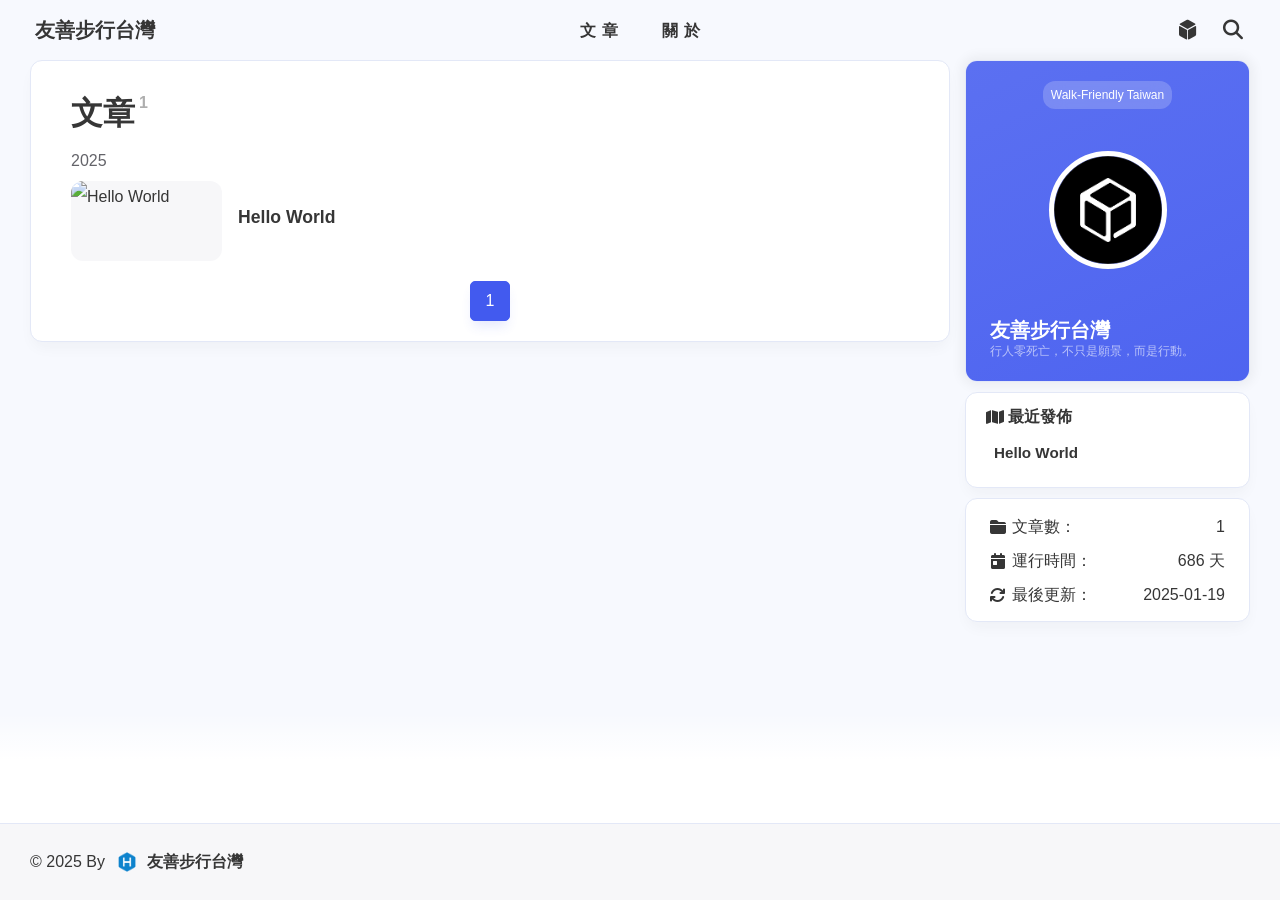
==== archives/index.html @ 9f1cc4ca "Site updated: 2025-01-19 15:55:36" ====
<!DOCTYPE html><html lang="zh-TW" data-theme="light"><head><meta charset="utf-8"><meta http-equiv="X-UA-Compatible" content="IE=edge"><meta name="viewport" content="width=device-width, initial-scale=1"><title>文章 | Walk-Friendly Taiwan</title><noscript>開啟JavaScript才能訪問本站哦~</noscript><link rel="icon" href="/img/pwa/favicon.png"><!-- index.css--><link rel="stylesheet" href="/css/index.css?v=3.0.3"><!-- inject head--><link rel="canonical" href="http://example.com/archives/index.html"><link rel="stylesheet" href="https://fastly.jsdelivr.net/npm/@fortawesome/fontawesome-free@6.7.2/css/all.min.css"><!-- aplayer--><!-- swiper--><link rel="stylesheet" href="https://fastly.jsdelivr.net/npm/swiper@11.0.5/swiper-bundle.min.css"><!-- fancybox ui--><link rel="stylesheet" href="https://fastly.jsdelivr.net/npm/@fancyapps/ui@5.0.36/dist/fancybox/fancybox.min.css"><!-- katex--><!-- Open Graph--><meta property="og:type" content="website">
<meta property="og:title" content="Walk-Friendly Taiwan">
<meta property="og:url" content="http://example.com/archives/index.html">
<meta property="og:site_name" content="Walk-Friendly Taiwan">
<meta property="og:locale" content="zh_TW">
<meta property="og:image" content="http://example.com/img/pwa/favicon.png">
<meta property="article:author" content="友善步行台灣">
<meta name="twitter:card" content="summary">
<meta name="twitter:image" content="http://example.com/img/pwa/favicon.png"><!-- pwa--><meta name="apple-mobile-web-app-capable" content="Walk-Friendly Taiwan"><meta name="theme-color" content="var(--efu-main)"><meta name="apple-mobile-web-app-status-bar-style" content="var(--efu-main)"><link rel="bookmark" href="/img/pwa/favicon.png"><link rel="apple-touch-icon" href="/img/pwa/favicon.png" sizes="180x180"><script>console.log(' %c Solitude %c ' + '3.0.3' + ' %c https://github.com/everfu/hexo-theme-solitude',
    'background:#35495e ; padding: 1px; border-radius: 3px 0 0 3px;  color: #fff',
    'background:#ff9a9a ; padding: 1px; border-radius: 0 3px 3px 0;  color: #fff',
    'background:unset ; padding: 1px; border-radius: 0 3px 3px 0;  color: #fff')
</script><script>(()=>{
        const saveToLocal = {
            set: function setWithExpiry(key, value, ttl) {
                if (ttl === 0)
                    return
                const now = new Date()
                const expiryDay = ttl * 86400000
                const item = {
                    value: value,
                    expiry: now.getTime() + expiryDay
                }
                localStorage.setItem(key, JSON.stringify(item))
            },
            get: function getWithExpiry(key) {
                const itemStr = localStorage.getItem(key)

                if (!itemStr) {
                    return undefined
                }
                const item = JSON.parse(itemStr)
                const now = new Date()

                if (now.getTime() > item.expiry) {
                    localStorage.removeItem(key)
                    return undefined
                }
                return item.value
            }
        };
        window.utils = {
            saveToLocal: saveToLocal,
            getCSS: (url, id = false) => new Promise((resolve, reject) => {
              const link = document.createElement('link')
              link.rel = 'stylesheet'
              link.href = url
              if (id) link.id = id
              link.onerror = reject
              link.onload = link.onreadystatechange = function() {
                const loadState = this.readyState
                if (loadState && loadState !== 'loaded' && loadState !== 'complete') return
                link.onload = link.onreadystatechange = null
                resolve()
              }
              document.head.appendChild(link)
            }),
            getScript: (url, attr = {}) => new Promise((resolve, reject) => {
              const script = document.createElement('script')
              script.src = url
              script.async = true
              script.onerror = reject
              script.onload = script.onreadystatechange = function() {
                const loadState = this.readyState
                if (loadState && loadState !== 'loaded' && loadState !== 'complete') return
                script.onload = script.onreadystatechange = null
                resolve()
              }

              Object.keys(attr).forEach(key => {
                script.setAttribute(key, attr[key])
              })

              document.head.appendChild(script)
            }),
            addGlobalFn: (key, fn, name = false, parent = window) => {
                const globalFn = parent.globalFn || {}
                const keyObj = globalFn[key] || {}

                if (name && keyObj[name]) return

                name = name || Object.keys(keyObj).length
                keyObj[name] = fn
                globalFn[key] = keyObj
                parent.globalFn = globalFn
            },
            addEventListenerPjax: (ele, event, fn, option = false) => {
              ele.addEventListener(event, fn, option)
              utils.addGlobalFn('pjax', () => {
                  ele.removeEventListener(event, fn, option)
              })
          },
        }
    })()</script><!-- theme--><script>initTheme = () => {
    let isDarkMode = window.matchMedia('(prefers-color-scheme: dark)').matches
    const cachedMode = utils.saveToLocal.get('theme');
    if (cachedMode === undefined) {
        const nowMode =
            isDarkMode ? 'dark' : 'light'
        document.documentElement.setAttribute('data-theme', nowMode);
    } else {
        document.documentElement.setAttribute('data-theme', cachedMode);
    }
    typeof rm === 'object' && rm.mode(cachedMode === 'dark' && isDarkMode)
}
initTheme()</script><!-- global head--><script>const GLOBAL_CONFIG = {
    root: '/',
    algolia: undefined,
    localsearch: {"preload":false,"path":"/search.xml"},
    runtime: '2025-01-19 00:00:00',
    lazyload: {
        enable: false,
        error: '/img/error_load.avif'
    },
    copyright: false,
    highlight: {"limit":200,"expand":true,"copy":false,"syntax":"highlight.js"},
    randomlink: false,
    lang: {"theme":{"dark":"已切換至深色模式","light":"已切換至淺色模式"},"copy":{"success":"複製成功","error":"複製失敗"},"backtop":"返回頂部","time":{"day":"天前","hour":"小時前","just":"剛剛","min":"分鐘前","month":"個月前"},"day":" 天","f12":"開發者模式已打開，請遵循GPL協定。","totalk":"無需刪除空行，直接輸入評論即可","search":{"empty":"找不到你查詢的內容：${query}","hit":"找到 ${hits} 條結果，用時 ${time} 毫秒","placeholder":"輸入關鍵詞快速查找","count":"共 <b>${count}<b> 條結果。","loading":"加載中..."}},
    aside: {
        state: {
            morning: "Walk-Friendly Taiwan",
            noon: "Walk-Friendly Taiwan",
            afternoon: "Walk-Friendly Taiwan",
            night: "Walk-Friendly Taiwan",
            goodnight: "Walk-Friendly Taiwan",
        },
        witty_words: ["「每一步，都是為了更安全的明天。」","「行人的權利，不是奢求，而是應有的尊重。」","「道路設計決定生命的價值。」","「優先行人，就是優先未來。」","「為了每個人的腳步，我們可以走得更遠。」","「還路於人，還安全於心。」","「路權平等，才是真正的進步。」","「讓每一步，都充滿希望與安全。」","「好的道路設計，能拯救無數生命。」"],
        witty_comment: {
            prefix: '好久不見，',
            back: '歡迎再次回來，',
        },
    },
    covercolor: {
        enable: true
    },
    comment: false,
    lightbox: 'mediumZoom',
    post_ai: false,
    right_menu: {"mode":{"dark":"深色模式","light":"淺色模式"},"img_error":"此圖片無法複製與下載","translate":true},
    translate: {"translateDelay":0,"defaultEncoding":1},
    lure: {"jump":"跳離網頁","back":"用戶在本站網頁"},
    expire: false,
};</script><!-- page-config head--><script id="config-diff">var PAGE_CONFIG = {
    is_post: false,
    is_page: true,
    is_home: false,
    page: '',
    toc: false,
    comment: false,
    ai_text: false,
    color: false,
}</script><meta name="generator" content="Hexo 7.3.0"></head><body id="body"><!-- universe--><canvas id="universe"></canvas><!-- background img--><!-- loading--><!-- console--><!-- sidebar--><div id="sidebar" style="zoom: 1;"><div id="menu-mask" style="display: none;"></div><div id="sidebar-menus"><div class="site-data"><div class="data-item is-center"><div class="data-item-link"><a href="/archives/"><div class="headline">文章</div><div class="length-num">1</div></a></div></div><div class="data-item is-center"><div class="data-item-link"><a href="/categories/"><div class="headline">分類</div><div class="length-num">0</div></a></div></div><div class="data-item is-center"><div class="data-item-link"><a href="/tags/"><div class="headline">標籤</div><div class="length-num">0</div></a></div></div></div><span class="sidebar-menu-item-title">功能</span><div class="sidebar-menu-item"><span class="darkmode_switchbutton menu-child" onclick="sco.switchDarkMode()"><i class="solitude fa-solid fa-circle-half-stroke"></i><span>顯示模式</span></span></div><div class="menus_items"><div class="menus_item"><a class="site-page" href="javascript:void(0);"><span>文章</span></a><ul class="menus_item_child"><li><a class="site-page child" href="/archives/"><i class="solitude  fas fa-folder-closed"></i><span>全部文章</span></a></li><li><a class="site-page child" href="/categories/"><i class="solitude  fas fa-clone"></i><span>全部分類</span></a></li><li><a class="site-page child" href="/tags/"><i class="solitude  fas fa-tags"></i><span>全部TAG</span></a></li></ul></div><div class="menus_item"><a class="site-page" href="javascript:void(0);"><span>關於</span></a><ul class="menus_item_child"><li><a class="site-page child" href="/moment/"><i class="solitude  fas fa-wifi"></i><span>即刻文章</span></a></li><li><a class="site-page child" href="/about/"><i class="solitude  fas fa-wifi"></i><span>關於我們</span></a></li></ul></div></div><span class="sidebar-menu-item-title">標籤</span><div class="card-widget card-tags card-archives card-webinfo card-allinfo"><div class="card-tag-cloud"></div></div></div></div><!-- keyboard--><!-- righhtside--><div class="needEndHide" id="rightside"><div class="rs_hide"><button class="mode" type="button" title="顯示模式切換" onclick="sco.switchDarkMode()"><i class="fas fa-circle-half-stroke"></i></button></div><div class="rs_show"><button class="config" type="button" title="擴展" onclick="document.querySelector(&quot;.rs_hide&quot;).classList.toggle(&quot;show&quot;)"><i class="fas fa-gear fa-spin"></i></button><button class="top" type="button" title="回" onclick="sco.toTop()"><i class="fas fa-arrow-up"></i><span id="percent">0</span></button></div></div><div class="page" id="body-wrap"><header class="not-top-img" id="page-header"><nav class="show" id="nav"><div id="nav-group"><div id="blog_name"><a id="site-name" href="/" title="返回博客主頁"><span class="title">友善步行台灣</span><i class="solitude fa-solid fa-home"></i></a></div><div id="page-name-mask"><div id="page-name"><a id="page-name-text" onclick="sco.toTop()">文章</a></div></div><div id="menus"><div class="menus_items"><div class="menus_item"><a class="site-page" href="javascript:void(0);"><span>文章</span></a><ul class="menus_item_child"><li><a class="site-page child" href="/archives/"><i class="solitude  fas fa-folder-closed"></i><span>全部文章</span></a></li><li><a class="site-page child" href="/categories/"><i class="solitude  fas fa-clone"></i><span>全部分類</span></a></li><li><a class="site-page child" href="/tags/"><i class="solitude  fas fa-tags"></i><span>全部TAG</span></a></li></ul></div><div class="menus_item"><a class="site-page" href="javascript:void(0);"><span>關於</span></a><ul class="menus_item_child"><li><a class="site-page child" href="/moment/"><i class="solitude  fas fa-wifi"></i><span>即刻文章</span></a></li><li><a class="site-page child" href="/about/"><i class="solitude  fas fa-wifi"></i><span>關於我們</span></a></li></ul></div></div></div><div id="nav-left"></div><div id="nav-right"><div class="nav-button" id="randomPost_button"><a class="site-page" onclick="toRandomPost()" title="隨機一篇文章" href="javascript:void(0);"><i class="solitude fa-solid fa-dice-d6"></i></a></div><div class="nav-button" id="search-button"><a class="site-page social-icon search" href="javascript:void(0);" title="搜尋"><i class="solitude fa-solid fa-magnifying-glass"></i></a></div><div id="toggle-menu"><a class="site-page"><i class="solitude fa-solid fa-bars"></i></a></div></div></div></nav></header><main class="layout" id="content-inner"><div id="archive"><div class="article-sort-title">文章<sup>1</sup></div><div class="article-sort"><div class="article-sort-item year">2025</div><div class="article-sort-item"><a class="article-sort-item-img" href="/2025/01/17/hello-world/" title="Hello World"><img src="/" alt="Hello World"></a><div class="article-sort-item-info"><a class="article-sort-item-title" href="/2025/01/17/hello-world/" title="Hello World" onclick="window.event.cancelBubble=true;">Hello World</a><div class="article-sort-item-tags"></div></div></div></div><nav id="pagination"><div class="pagination"><span class="page-number current">1</span><div class="toPageGroup"><input id="toPageText" oninput="value=value.replace(/[^0-9]/g,'')" maxlength="3" title="跳轉到指定頁面" onkeyup="if (this.value === '0') this.value = ''"><a id="toPageButton" onclick="sco.toPage()"><i class="solitude fa-solid fa-angles-right"></i></a></div></div></nav></div><div class="aside-content" id="aside-content"><div class="card-widget card-info"><div class="card-content"><div class="card-info-avatar is-center"><div class="author-info__top-group"><div class="author-info__sayhi" id="author-info__sayhi" onclick="sco.changeWittyWord()"></div></div></div><div class="avatar-img-group"><img class="avatar-img" alt="頭像" src="/img/logo.png"></div><div class="author-info__description_group"><div class="author-info__description">友善步行台灣 (Walk-Friendly Taiwan)，一個致力於推動台灣道路改革與優化的團體。</div></div><div class="author-info__bottom-group"><span class="author-info__bottom-group-left"><div class="author-info__name">友善步行台灣</div><div class="author-info__desc">行人零死亡，不只是願景，而是行動。</div></span><div class="card-info-social-icons is-center"></div></div></div></div><div class="sticky_layout"><div class="card-widget card-recent-post"><div class="item-headline"><i class="solitude fa-solid fa-map"></i><span>最近發佈</span></div><div class="aside-list"><a class="aside-list-item" href="/2025/01/17/hello-world/" title="Hello World"><div class="content"><span class="title" href="/2025/01/17/hello-world/" title="Hello World">Hello World</span></div></a></div></div><div class="card-widget card-tags card-archives card-webinfo card-allinfo"><div class="webinfo"><div class="webinfo-item"><div class="webinfo-item-title"><i class="item-icon fa-solid fa-folder-closed"></i><div class="item-name">文章數：</div></div><div class="item-count">1</div></div><div class="webinfo-item"><div class="webinfo-item-title"><i class="item-icon solitude fa-solid fa-calendar-day"></i><div class="item-name">運行時間：</div></div><div class="item-count" id="runtimeshow"></div></div><div class="webinfo-item"><div class="webinfo-item-title"><i class="item-icon solitude fa-solid fa-arrows-rotate"></i><div class="item-name">最後更新：</div></div><time class="item-count" datetime="2025-01-19T07:54:08.314Z"></time></div></div></div></div></div></main><footer id="footer"><div id="footer_deal"><div class="nolazyload footer_mini_logo" id="footer_mini_logo" title="返回頂部" onclick="sco.toTop()"><img src alt="返回頂部"></div></div><div id="footer-bar"><div class="footer-bar-links"><div class="footer-bar-left"><div class="copyright">© 2025 By&nbsp;<a class="footer-bar-link" href="/"><img class="author-avatar" src="/img/pwa/favicon.png">友善步行台灣</a></div></div></div></div></footer></div><!-- right_menu--><div id="rightMenu"><div class="rightMenu-group rightMenu-small"><div class="rightMenu-item" id="menu-backward"><i class="solitude fa-solid fa-arrow-left"></i></div><div class="rightMenu-item" id="menu-forward"><i class="solitude fa-solid fa-arrow-right"></i></div><div class="rightMenu-item" id="menu-refresh"><i class="solitude fa-solid fa-arrows-rotate"></i></div><div class="rightMenu-item" id="menu-top"><i class="solitude fa-solid fa-arrow-up"></i></div></div><div class="rightMenu-group rightMenu-line rightMenuPlugin"><div class="rightMenu-item" id="menu-copytext"><i class="solitude fa-solid fa-clone"></i><span>複製選中文本</span></div><div class="rightMenu-item" id="menu-pastetext"><i class="solitude fa-solid fa-clipboard"></i><span>貼上文本</span></div><div class="rightMenu-item" id="menu-newwindow"><i class="solitude fa-regular fa-window-maximize"></i><span>新窗口打開</span></div><div class="rightMenu-item" id="menu-copylink"><i class="solitude fa-solid fa-link"></i><span>複製鏈結位址</span></div><div class="rightMenu-item" id="menu-copyimg"><i class="solitude fa-solid fa-clone"></i><span>複製此圖片</span></div><div class="rightMenu-item" id="menu-downloadimg"><i class="solitude fa-solid fa-cloud-arrow-down"></i><span>下載此圖片</span></div><div class="rightMenu-item" id="menu-search"><i class="solitude fa-solid fa-magnifying-glass"></i><span>站內搜索</span></div></div><div class="rightMenu-group rightMenu-line rightMenuOther"><div class="rightMenu-item" id="menu-darkmode" onclick="sco.switchDarkMode()"><i class="solitude fa-solid fa-circle-half-stroke"></i><span class="menu-darkmode-text">深色模式</span></div><div class="rightMenu-item" id="menu-translate"><i class="solitude fa-solid fa-language"></i><span>转为简体</span></div></div></div><div id="rightmenu-mask"></div><!-- inject body--><div><script src="/js/utils.js?v=3.0.3"></script><script src="/js/main.js?v=3.0.3"></script><script src="/js/third_party/waterfall.min.js?v=3.0.3"></script><script src="https://fastly.jsdelivr.net/npm/pjax@0.2.8/pjax.min.js"></script><script src="https://fastly.jsdelivr.net/npm/typeit@8.8.7/dist/index.umd.min.js"></script><script src="/js/third_party/universe.min.js?v=3.0.3"></script><script>dark()
</script><script src="/js/tw_cn.js?v=3.0.3"></script><script src="https://fastly.jsdelivr.net/npm/node-snackbar@0.1.16/dist/snackbar.min.js"></script><script src="https://fastly.jsdelivr.net/npm/medium-zoom@1.1.0/dist/medium-zoom.min.js"></script><script src="https://fastly.jsdelivr.net/npm/@fancyapps/ui@5.0.36/dist/fancybox/fancybox.umd.min.js"></script><script src="https://fastly.jsdelivr.net/npm/swiper@11.0.5/swiper-bundle.min.js"></script><script src="https://fastly.jsdelivr.net/npm/colorthief@2.6.0/dist/color-thief.min.js"></script><script src="/js/covercolor/local.js?v=3.0.3"></script><script>window.paceOptions = {
  restartOnPushState: false
}

utils.addGlobalFn('pjaxSend', () => {
  Pace.restart()
}, 'pace_restart')
</script><script src="https://fastly.jsdelivr.net/npm/pace-js@1.2.4/pace.min.js"></script><script src="/js/right_menu.js?v=3.0.3"></script><div class="js-pjax"></div></div><!-- pjax--><script>const pjax = new Pjax({
    elements: 'a:not([target="_blank"])',
    selectors: ["title","#body-wrap","#site-config","meta[name=\"description\"]",".js-pjax","meta[property^=\"og:\"]","#config-diff",".rs_show",".rs_hide"],
    cacheBust: false,
    analytics: false,
    scrollRestoration: false
})

document.querySelectorAll('script[data-pjax]').forEach(item => {
    const newScript = document.createElement('script')
    const content = item.text || item.textContent || item.innerHTML || ""
    Array.from(item.attributes).forEach(attr => newScript.setAttribute(attr.name, attr.value))
    newScript.appendChild(document.createTextNode(content))
    item.parentNode.replaceChild(newScript, item)
})

document.addEventListener('pjax:complete', () => {
    window.refreshFn()

    document.querySelectorAll('script[data-pjax]').forEach(item => {
        const newScript = document.createElement('script')
        const content = item.text || item.textContent || item.innerHTML || ""
        Array.from(item.attributes).forEach(attr => newScript.setAttribute(attr.name, attr.value))
        newScript.appendChild(document.createTextNode(content))
        item.parentNode.replaceChild(newScript, item)
    })

    GLOBAL_CONFIG.islazyload && window.lazyLoadInstance.update()

})

document.addEventListener('pjax:error', (e) => {
    if (e.request.status === 404) {
        pjax.loadUrl('/404.html')
    }
})</script><!-- google adsense--><!-- search--><div id="local-search"><div class="search-dialog"><nav class="search-nav"><span class="search-dialog-title">搜尋</span><button class="search-close-button"><i class="solitude fa-solid fa-xmark"></i></button></nav><div class="search-wrap"><div class="search-box"><input class="search-box-input" id="search-input" type="text" autocomplete="off" spellcheck="false" autocorrect="off" autocapitalize="off" placeholder="輸入關鍵詞快速查找"></div><div id="search-results"><div id="search-hits"></div></div><div id="search-pagination"></div><div id="search-tips"></div></div></div><div id="search-mask"></div></div><script src="/js/search/local.js?v=3.0.3"></script><!-- Tianli-Talk--><!-- music--></body></html>
        <script>
            const posts = ["2025/01/17/hello-world/"];
            function toRandomPost() {
                const randomPost = posts[Math.floor(Math.random() * posts.length)];
                pjax.loadUrl(GLOBAL_CONFIG.root + randomPost);
            }
        </script>
---- css/index.css ----
@charset "UTF-8";
@keyframes snackbar-progress{0%{width:0}to{width:100%}}.snackbar-container{transition:.5s;font-size:14px;position:fixed;align-items:center;line-height:22px;padding:18px 24px;bottom:-100px;top:-100px;opacity:0;z-index:9999;background:var(--efu-lighttext)!important;color:var(--efu-card-bg);border-radius:0;display:flex;justify-content:center;max-width:none;min-width:100%;margin:0;left:0;height:60px;transform:none}.snackbar-container p{color:var(--efu-card-bg)!important;font-weight:700!important;text-align:center;font-size:.8rem!important;display:flex;justify-content:center}.snackbar-container .action{display:inline-block;font-size:inherit;margin:0 0 0 24px;min-width:min-content;cursor:pointer;color:var(--efu-card-bg)!important;background:var(--efu-lighttext)!important;padding:4px 6px;font-weight:700;border-radius:8px;transition:.3s;border:var(--style-border)}.snackbar-container .action:hover{background:var(--efu-card-bg)!important;color:var(--efu-lighttext)!important}.snackbar-container:after{position:absolute;width:0;height:100%;left:0;top:0;background:var(--efu-white);opacity:.1;content:"";animation:snackbar-progress var(--efu-snackbar-time) linear forwards;pointer-events:none}.snackbar-pos.top-center,.snackbar-pos.top-left{bottom:auto;top:0;left:0}.snackbar-pos.top-right{bottom:auto;top:0;right:0}
@media screen and (min-width: 768px) {
@-moz-keyframes showCover {
    from {
      opacity: 0;
      transform: rotate(10deg) translateY(-8%) scale(1.8);
    }
    to {
      opacity: 0.5;
      transform: rotate(10deg) translateY(-10%) scale(2);
    }
}
@-webkit-keyframes showCover {
    from {
      opacity: 0;
      transform: rotate(10deg) translateY(-8%) scale(1.8);
    }
    to {
      opacity: 0.5;
      transform: rotate(10deg) translateY(-10%) scale(2);
    }
}
@-o-keyframes showCover {
    from {
      opacity: 0;
      transform: rotate(10deg) translateY(-8%) scale(1.8);
    }
    to {
      opacity: 0.5;
      transform: rotate(10deg) translateY(-10%) scale(2);
    }
}
@keyframes showCover {
    from {
      opacity: 0;
      transform: rotate(10deg) translateY(-8%) scale(1.8);
    }
    to {
      opacity: 0.5;
      transform: rotate(10deg) translateY(-10%) scale(2);
    }
}
}
@-moz-keyframes barrageIn {
  0% {
    transform: translateY(20px);
    opacity: 0;
  }
  100% {
    transform: translateY(0);
    opacity: 1;
  }
}
@-webkit-keyframes barrageIn {
  0% {
    transform: translateY(20px);
    opacity: 0;
  }
  100% {
    transform: translateY(0);
    opacity: 1;
  }
}
@-o-keyframes barrageIn {
  0% {
    transform: translateY(20px);
    opacity: 0;
  }
  100% {
    transform: translateY(0);
    opacity: 1;
  }
}
@keyframes barrageIn {
  0% {
    transform: translateY(20px);
    opacity: 0;
  }
  100% {
    transform: translateY(0);
    opacity: 1;
  }
}
@-moz-keyframes barrageOut {
  0% {
    transform: translateY(0);
    opacity: 1;
  }
  100% {
    transform: translateY(20px);
    opacity: 0;
  }
}
@-webkit-keyframes barrageOut {
  0% {
    transform: translateY(0);
    opacity: 1;
  }
  100% {
    transform: translateY(20px);
    opacity: 0;
  }
}
@-o-keyframes barrageOut {
  0% {
    transform: translateY(0);
    opacity: 1;
  }
  100% {
    transform: translateY(20px);
    opacity: 0;
  }
}
@keyframes barrageOut {
  0% {
    transform: translateY(0);
    opacity: 1;
  }
  100% {
    transform: translateY(20px);
    opacity: 0;
  }
}
@-moz-keyframes scroll-down-effect {
  0% {
    top: 0;
    opacity: 0.4;
  }
  50% {
    top: -16px;
    opacity: 1;
  }
  100% {
    top: 0;
    opacity: 0.4;
  }
}
@-webkit-keyframes scroll-down-effect {
  0% {
    top: 0;
    opacity: 0.4;
  }
  50% {
    top: -16px;
    opacity: 1;
  }
  100% {
    top: 0;
    opacity: 0.4;
  }
}
@-o-keyframes scroll-down-effect {
  0% {
    top: 0;
    opacity: 0.4;
  }
  50% {
    top: -16px;
    opacity: 1;
  }
  100% {
    top: 0;
    opacity: 0.4;
  }
}
@keyframes scroll-down-effect {
  0% {
    top: 0;
    opacity: 0.4;
  }
  50% {
    top: -16px;
    opacity: 1;
  }
  100% {
    top: 0;
    opacity: 0.4;
  }
}
@-moz-keyframes header-effect {
  0% {
    opacity: 0;
    transform: translateY(-50px);
  }
  100% {
    opacity: 1;
    transform: translateY(0);
  }
}
@-webkit-keyframes header-effect {
  0% {
    opacity: 0;
    transform: translateY(-50px);
  }
  100% {
    opacity: 1;
    transform: translateY(0);
  }
}
@-o-keyframes header-effect {
  0% {
    opacity: 0;
    transform: translateY(-50px);
  }
  100% {
    opacity: 1;
    transform: translateY(0);
  }
}
@keyframes header-effect {
  0% {
    opacity: 0;
    transform: translateY(-50px);
  }
  100% {
    opacity: 1;
    transform: translateY(0);
  }
}
@-moz-keyframes headerNoOpacity {
  0% {
    transform: translateY(-50px);
  }
  100% {
    transform: translateY(0);
  }
}
@-webkit-keyframes headerNoOpacity {
  0% {
    transform: translateY(-50px);
  }
  100% {
    transform: translateY(0);
  }
}
@-o-keyframes headerNoOpacity {
  0% {
    transform: translateY(-50px);
  }
  100% {
    transform: translateY(0);
  }
}
@keyframes headerNoOpacity {
  0% {
    transform: translateY(-50px);
  }
  100% {
    transform: translateY(0);
  }
}
@-moz-keyframes bottom-top {
  0% {
    opacity: 0;
    margin-top: 50px;
  }
  100% {
    opacity: 1;
    margin-top: 0;
  }
}
@-webkit-keyframes bottom-top {
  0% {
    opacity: 0;
    margin-top: 50px;
  }
  100% {
    opacity: 1;
    margin-top: 0;
  }
}
@-o-keyframes bottom-top {
  0% {
    opacity: 0;
    margin-top: 50px;
  }
  100% {
    opacity: 1;
    margin-top: 0;
  }
}
@keyframes bottom-top {
  0% {
    opacity: 0;
    margin-top: 50px;
  }
  100% {
    opacity: 1;
    margin-top: 0;
  }
}
@-moz-keyframes titlescale {
  0% {
    opacity: 0;
    transform: scale(0.7);
  }
  100% {
    opacity: 1;
    transform: scale(1);
  }
}
@-webkit-keyframes titlescale {
  0% {
    opacity: 0;
    transform: scale(0.7);
  }
  100% {
    opacity: 1;
    transform: scale(1);
  }
}
@-o-keyframes titlescale {
  0% {
    opacity: 0;
    transform: scale(0.7);
  }
  100% {
    opacity: 1;
    transform: scale(1);
  }
}
@keyframes titlescale {
  0% {
    opacity: 0;
    transform: scale(0.7);
  }
  100% {
    opacity: 1;
    transform: scale(1);
  }
}
@-moz-keyframes search_close {
  0% {
    transform: translateY(0);
    opacity: 1;
  }
  100% {
    transform: translateY(20px);
    opacity: 0;
  }
}
@-webkit-keyframes search_close {
  0% {
    transform: translateY(0);
    opacity: 1;
  }
  100% {
    transform: translateY(20px);
    opacity: 0;
  }
}
@-o-keyframes search_close {
  0% {
    transform: translateY(0);
    opacity: 1;
  }
  100% {
    transform: translateY(20px);
    opacity: 0;
  }
}
@keyframes search_close {
  0% {
    transform: translateY(0);
    opacity: 1;
  }
  100% {
    transform: translateY(20px);
    opacity: 0;
  }
}
@-moz-keyframes to_show {
  0% {
    opacity: 0;
  }
  100% {
    opacity: 1;
  }
}
@-webkit-keyframes to_show {
  0% {
    opacity: 0;
  }
  100% {
    opacity: 1;
  }
}
@-o-keyframes to_show {
  0% {
    opacity: 0;
  }
  100% {
    opacity: 1;
  }
}
@keyframes to_show {
  0% {
    opacity: 0;
  }
  100% {
    opacity: 1;
  }
}
@-moz-keyframes to_hide {
  0% {
    opacity: 1;
  }
  100% {
    opacity: 0;
  }
}
@-webkit-keyframes to_hide {
  0% {
    opacity: 1;
  }
  100% {
    opacity: 0;
  }
}
@-o-keyframes to_hide {
  0% {
    opacity: 1;
  }
  100% {
    opacity: 0;
  }
}
@keyframes to_hide {
  0% {
    opacity: 1;
  }
  100% {
    opacity: 0;
  }
}
@-moz-keyframes ribbon_to_show {
  0% {
    opacity: 0;
  }
  100% {
    opacity: 0.6;
  }
}
@-webkit-keyframes ribbon_to_show {
  0% {
    opacity: 0;
  }
  100% {
    opacity: 0.6;
  }
}
@-o-keyframes ribbon_to_show {
  0% {
    opacity: 0;
  }
  100% {
    opacity: 0.6;
  }
}
@keyframes ribbon_to_show {
  0% {
    opacity: 0;
  }
  100% {
    opacity: 0.6;
  }
}
@-moz-keyframes avatar_turn_around {
  0% {
    transform: rotate(0);
  }
  100% {
    transform: rotate(360deg);
  }
}
@-webkit-keyframes avatar_turn_around {
  0% {
    transform: rotate(0);
  }
  100% {
    transform: rotate(360deg);
  }
}
@-o-keyframes avatar_turn_around {
  0% {
    transform: rotate(0);
  }
  100% {
    transform: rotate(360deg);
  }
}
@keyframes avatar_turn_around {
  0% {
    transform: rotate(0);
  }
  100% {
    transform: rotate(360deg);
  }
}
@-moz-keyframes sub_menus {
  0% {
    opacity: 0;
    transform: translateY(10px);
  }
  100% {
    opacity: 1;
    transform: translateY(0);
  }
}
@-webkit-keyframes sub_menus {
  0% {
    opacity: 0;
    transform: translateY(10px);
  }
  100% {
    opacity: 1;
    transform: translateY(0);
  }
}
@-o-keyframes sub_menus {
  0% {
    opacity: 0;
    transform: translateY(10px);
  }
  100% {
    opacity: 1;
    transform: translateY(0);
  }
}
@keyframes sub_menus {
  0% {
    opacity: 0;
    transform: translateY(10px);
  }
  100% {
    opacity: 1;
    transform: translateY(0);
  }
}
@-moz-keyframes donate_effcet {
  0% {
    opacity: 0;
    transform: translateY(-20px);
  }
  100% {
    opacity: 1;
    transform: translateY(0);
  }
}
@-webkit-keyframes donate_effcet {
  0% {
    opacity: 0;
    transform: translateY(-20px);
  }
  100% {
    opacity: 1;
    transform: translateY(0);
  }
}
@-o-keyframes donate_effcet {
  0% {
    opacity: 0;
    transform: translateY(-20px);
  }
  100% {
    opacity: 1;
    transform: translateY(0);
  }
}
@keyframes donate_effcet {
  0% {
    opacity: 0;
    transform: translateY(-20px);
  }
  100% {
    opacity: 1;
    transform: translateY(0);
  }
}
@-moz-keyframes announ_animation {
  0%, 100% {
    transform: scale(1);
  }
  50% {
    transform: scale(1.2);
    filter: blur(20px);
  }
}
@-webkit-keyframes announ_animation {
  0%, 100% {
    transform: scale(1);
  }
  50% {
    transform: scale(1.2);
    filter: blur(20px);
  }
}
@-o-keyframes announ_animation {
  0%, 100% {
    transform: scale(1);
  }
  50% {
    transform: scale(1.2);
    filter: blur(20px);
  }
}
@keyframes announ_animation {
  0%, 100% {
    transform: scale(1);
  }
  50% {
    transform: scale(1.2);
    filter: blur(20px);
  }
}
@-moz-keyframes sidebarItem {
  0% {
    transform: translateX(200px);
  }
  100% {
    transform: translateX(0);
  }
}
@-webkit-keyframes sidebarItem {
  0% {
    transform: translateX(200px);
  }
  100% {
    transform: translateX(0);
  }
}
@-o-keyframes sidebarItem {
  0% {
    transform: translateX(200px);
  }
  100% {
    transform: translateX(0);
  }
}
@keyframes sidebarItem {
  0% {
    transform: translateX(200px);
  }
  100% {
    transform: translateX(0);
  }
}
@-moz-keyframes st-spin {
  0% {
    transform: rotate(0);
  }
  100% {
    transform: rotate(360deg);
  }
}
@-webkit-keyframes st-spin {
  0% {
    transform: rotate(0);
  }
  100% {
    transform: rotate(360deg);
  }
}
@-o-keyframes st-spin {
  0% {
    transform: rotate(0);
  }
  100% {
    transform: rotate(360deg);
  }
}
@keyframes st-spin {
  0% {
    transform: rotate(0);
  }
  100% {
    transform: rotate(360deg);
  }
}
@-moz-keyframes code-expand-key {
  0% {
    opacity: 0.6;
  }
  50% {
    opacity: 0.1;
  }
  100% {
    opacity: 0.6;
  }
}
@-webkit-keyframes code-expand-key {
  0% {
    opacity: 0.6;
  }
  50% {
    opacity: 0.1;
  }
  100% {
    opacity: 0.6;
  }
}
@-o-keyframes code-expand-key {
  0% {
    opacity: 0.6;
  }
  50% {
    opacity: 0.1;
  }
  100% {
    opacity: 0.6;
  }
}
@keyframes code-expand-key {
  0% {
    opacity: 0.6;
  }
  50% {
    opacity: 0.1;
  }
  100% {
    opacity: 0.6;
  }
}
@-moz-keyframes slide-in {
  from {
    transform: translateY(20px);
    opacity: 0;
  }
  to {
    transform: translateY(0);
    opacity: 1;
  }
}
@-webkit-keyframes slide-in {
  from {
    transform: translateY(20px);
    opacity: 0;
  }
  to {
    transform: translateY(0);
    opacity: 1;
  }
}
@-o-keyframes slide-in {
  from {
    transform: translateY(20px);
    opacity: 0;
  }
  to {
    transform: translateY(0);
    opacity: 1;
  }
}
@keyframes slide-in {
  from {
    transform: translateY(20px);
    opacity: 0;
  }
  to {
    transform: translateY(0);
    opacity: 1;
  }
}
@-moz-keyframes slide-in-op {
  from {
    opacity: 0;
  }
  to {
    opacity: 1;
  }
}
@-webkit-keyframes slide-in-op {
  from {
    opacity: 0;
  }
  to {
    opacity: 1;
  }
}
@-o-keyframes slide-in-op {
  from {
    opacity: 0;
  }
  to {
    opacity: 1;
  }
}
@keyframes slide-in-op {
  from {
    opacity: 0;
  }
  to {
    opacity: 1;
  }
}
@-moz-keyframes more-btn-move {
  0%, 100% {
    transform: translateX(0);
  }
  50% {
    transform: translateX(3px);
  }
}
@-webkit-keyframes more-btn-move {
  0%, 100% {
    transform: translateX(0);
  }
  50% {
    transform: translateX(3px);
  }
}
@-o-keyframes more-btn-move {
  0%, 100% {
    transform: translateX(0);
  }
  50% {
    transform: translateX(3px);
  }
}
@keyframes more-btn-move {
  0%, 100% {
    transform: translateX(0);
  }
  50% {
    transform: translateX(3px);
  }
}
@-moz-keyframes toc-open {
  0% {
    transform: scale(0.7);
  }
  100% {
    transform: scale(1);
  }
}
@-webkit-keyframes toc-open {
  0% {
    transform: scale(0.7);
  }
  100% {
    transform: scale(1);
  }
}
@-o-keyframes toc-open {
  0% {
    transform: scale(0.7);
  }
  100% {
    transform: scale(1);
  }
}
@keyframes toc-open {
  0% {
    transform: scale(0.7);
  }
  100% {
    transform: scale(1);
  }
}
@-moz-keyframes toc-close {
  0% {
    transform: scale(1);
  }
  100% {
    transform: scale(0.7);
  }
}
@-webkit-keyframes toc-close {
  0% {
    transform: scale(1);
  }
  100% {
    transform: scale(0.7);
  }
}
@-o-keyframes toc-close {
  0% {
    transform: scale(1);
  }
  100% {
    transform: scale(0.7);
  }
}
@keyframes toc-close {
  0% {
    transform: scale(1);
  }
  100% {
    transform: scale(0.7);
  }
}
@-moz-keyframes configure-clockwise {
  0% {
    transform: rotate(0);
  }
  25% {
    transform: rotate(90deg);
  }
  50% {
    transform: rotate(180deg);
  }
  75% {
    transform: rotate(270deg);
  }
  100% {
    transform: rotate(360deg);
  }
}
@-webkit-keyframes configure-clockwise {
  0% {
    transform: rotate(0);
  }
  25% {
    transform: rotate(90deg);
  }
  50% {
    transform: rotate(180deg);
  }
  75% {
    transform: rotate(270deg);
  }
  100% {
    transform: rotate(360deg);
  }
}
@-o-keyframes configure-clockwise {
  0% {
    transform: rotate(0);
  }
  25% {
    transform: rotate(90deg);
  }
  50% {
    transform: rotate(180deg);
  }
  75% {
    transform: rotate(270deg);
  }
  100% {
    transform: rotate(360deg);
  }
}
@keyframes configure-clockwise {
  0% {
    transform: rotate(0);
  }
  25% {
    transform: rotate(90deg);
  }
  50% {
    transform: rotate(180deg);
  }
  75% {
    transform: rotate(270deg);
  }
  100% {
    transform: rotate(360deg);
  }
}
@-moz-keyframes configure-xclockwise {
  0% {
    transform: rotate(45deg);
  }
  25% {
    transform: rotate(-45deg);
  }
  50% {
    transform: rotate(-135deg);
  }
  75% {
    transform: rotate(-225deg);
  }
  100% {
    transform: rotate(-315deg);
  }
}
@-webkit-keyframes configure-xclockwise {
  0% {
    transform: rotate(45deg);
  }
  25% {
    transform: rotate(-45deg);
  }
  50% {
    transform: rotate(-135deg);
  }
  75% {
    transform: rotate(-225deg);
  }
  100% {
    transform: rotate(-315deg);
  }
}
@-o-keyframes configure-xclockwise {
  0% {
    transform: rotate(45deg);
  }
  25% {
    transform: rotate(-45deg);
  }
  50% {
    transform: rotate(-135deg);
  }
  75% {
    transform: rotate(-225deg);
  }
  100% {
    transform: rotate(-315deg);
  }
}
@keyframes configure-xclockwise {
  0% {
    transform: rotate(45deg);
  }
  25% {
    transform: rotate(-45deg);
  }
  50% {
    transform: rotate(-135deg);
  }
  75% {
    transform: rotate(-225deg);
  }
  100% {
    transform: rotate(-315deg);
  }
}
@-moz-keyframes tabshow {
  0% {
    transform: translateY(15px);
  }
  100% {
    transform: translateY(0);
  }
}
@-webkit-keyframes tabshow {
  0% {
    transform: translateY(15px);
  }
  100% {
    transform: translateY(0);
  }
}
@-o-keyframes tabshow {
  0% {
    transform: translateY(15px);
  }
  100% {
    transform: translateY(0);
  }
}
@keyframes tabshow {
  0% {
    transform: translateY(15px);
  }
  100% {
    transform: translateY(0);
  }
}
@-moz-keyframes snackbar-progress {
  from {
    width: 0;
  }
  to {
    width: 100%;
  }
}
@-webkit-keyframes snackbar-progress {
  from {
    width: 0;
  }
  to {
    width: 100%;
  }
}
@-o-keyframes snackbar-progress {
  from {
    width: 0;
  }
  to {
    width: 100%;
  }
}
@keyframes snackbar-progress {
  from {
    width: 0;
  }
  to {
    width: 100%;
  }
}
@-moz-keyframes move-forever {
  0% {
    transform: translate3d(-90px, 0, 0);
  }
  100% {
    transform: translate3d(85px, 0, 0);
  }
}
@-webkit-keyframes move-forever {
  0% {
    transform: translate3d(-90px, 0, 0);
  }
  100% {
    transform: translate3d(85px, 0, 0);
  }
}
@-o-keyframes move-forever {
  0% {
    transform: translate3d(-90px, 0, 0);
  }
  100% {
    transform: translate3d(85px, 0, 0);
  }
}
@keyframes move-forever {
  0% {
    transform: translate3d(-90px, 0, 0);
  }
  100% {
    transform: translate3d(85px, 0, 0);
  }
}
@-moz-keyframes rowup {
  from {
    transform: translateY(0);
  }
  to {
    transform: translateY(-50%);
  }
}
@-webkit-keyframes rowup {
  from {
    transform: translateY(0);
  }
  to {
    transform: translateY(-50%);
  }
}
@-o-keyframes rowup {
  from {
    transform: translateY(0);
  }
  to {
    transform: translateY(-50%);
  }
}
@keyframes rowup {
  from {
    transform: translateY(0);
  }
  to {
    transform: translateY(-50%);
  }
}
@-moz-keyframes rowleft {
  from {
    transform: translateX(0);
  }
  to {
    transform: translateX(-50%);
  }
}
@-webkit-keyframes rowleft {
  from {
    transform: translateX(0);
  }
  to {
    transform: translateX(-50%);
  }
}
@-o-keyframes rowleft {
  from {
    transform: translateX(0);
  }
  to {
    transform: translateX(-50%);
  }
}
@keyframes rowleft {
  from {
    transform: translateX(0);
  }
  to {
    transform: translateX(-50%);
  }
}
@-moz-keyframes rowleft-quarter {
  from {
    transform: translateX(-25%);
  }
  to {
    transform: translateX(-75%);
  }
}
@-webkit-keyframes rowleft-quarter {
  from {
    transform: translateX(-25%);
  }
  to {
    transform: translateX(-75%);
  }
}
@-o-keyframes rowleft-quarter {
  from {
    transform: translateX(-25%);
  }
  to {
    transform: translateX(-75%);
  }
}
@keyframes rowleft-quarter {
  from {
    transform: translateX(-25%);
  }
  to {
    transform: translateX(-75%);
  }
}
@-moz-keyframes gradient {
  0% {
    background-position: 0 50%;
  }
  50% {
    background-position: 100% 50%;
  }
  100% {
    background-position: 0 50%;
  }
}
@-webkit-keyframes gradient {
  0% {
    background-position: 0 50%;
  }
  50% {
    background-position: 100% 50%;
  }
  100% {
    background-position: 0 50%;
  }
}
@-o-keyframes gradient {
  0% {
    background-position: 0 50%;
  }
  50% {
    background-position: 100% 50%;
  }
  100% {
    background-position: 0 50%;
  }
}
@keyframes gradient {
  0% {
    background-position: 0 50%;
  }
  50% {
    background-position: 100% 50%;
  }
  100% {
    background-position: 0 50%;
  }
}
@-moz-keyframes commonTipsIn {
  0% {
    top: -50px;
    opacity: 0;
  }
  100% {
    top: -60px;
    opacity: 1;
  }
}
@-webkit-keyframes commonTipsIn {
  0% {
    top: -50px;
    opacity: 0;
  }
  100% {
    top: -60px;
    opacity: 1;
  }
}
@-o-keyframes commonTipsIn {
  0% {
    top: -50px;
    opacity: 0;
  }
  100% {
    top: -60px;
    opacity: 1;
  }
}
@keyframes commonTipsIn {
  0% {
    top: -50px;
    opacity: 0;
  }
  100% {
    top: -60px;
    opacity: 1;
  }
}
@-moz-keyframes commonTriangleIn {
  0% {
    transform: translate(-50%, -36px);
    opacity: 0;
  }
  100% {
    transform: translate(-50%, -46px);
    opacity: 1;
  }
}
@-webkit-keyframes commonTriangleIn {
  0% {
    transform: translate(-50%, -36px);
    opacity: 0;
  }
  100% {
    transform: translate(-50%, -46px);
    opacity: 1;
  }
}
@-o-keyframes commonTriangleIn {
  0% {
    transform: translate(-50%, -36px);
    opacity: 0;
  }
  100% {
    transform: translate(-50%, -46px);
    opacity: 1;
  }
}
@keyframes commonTriangleIn {
  0% {
    transform: translate(-50%, -36px);
    opacity: 0;
  }
  100% {
    transform: translate(-50%, -46px);
    opacity: 1;
  }
}
@-moz-keyframes owoIn {
  0% {
    transform: translate(0, -95%);
    opacity: 0;
  }
  100% {
    transform: translate(0, -105%);
    opacity: 1;
  }
}
@-webkit-keyframes owoIn {
  0% {
    transform: translate(0, -95%);
    opacity: 0;
  }
  100% {
    transform: translate(0, -105%);
    opacity: 1;
  }
}
@-o-keyframes owoIn {
  0% {
    transform: translate(0, -95%);
    opacity: 0;
  }
  100% {
    transform: translate(0, -105%);
    opacity: 1;
  }
}
@keyframes owoIn {
  0% {
    transform: translate(0, -95%);
    opacity: 0;
  }
  100% {
    transform: translate(0, -105%);
    opacity: 1;
  }
}
@-moz-keyframes light_tag {
  0% {
    transform: skewx(0);
    left: -150px;
  }
  99% {
    transform: skewx(-25deg);
    left: 50px;
  }
}
@-webkit-keyframes light_tag {
  0% {
    transform: skewx(0);
    left: -150px;
  }
  99% {
    transform: skewx(-25deg);
    left: 50px;
  }
}
@-o-keyframes light_tag {
  0% {
    transform: skewx(0);
    left: -150px;
  }
  99% {
    transform: skewx(-25deg);
    left: 50px;
  }
}
@keyframes light_tag {
  0% {
    transform: skewx(0);
    left: -150px;
  }
  99% {
    transform: skewx(-25deg);
    left: 50px;
  }
}
@-moz-keyframes floating {
  0% {
    transform: translate(0, -4px);
  }
  50% {
    transform: translate(0, 4px);
  }
  100% {
    transform: translate(0, -4px);
  }
}
@-webkit-keyframes floating {
  0% {
    transform: translate(0, -4px);
  }
  50% {
    transform: translate(0, 4px);
  }
  100% {
    transform: translate(0, -4px);
  }
}
@-o-keyframes floating {
  0% {
    transform: translate(0, -4px);
  }
  50% {
    transform: translate(0, 4px);
  }
  100% {
    transform: translate(0, -4px);
  }
}
@keyframes floating {
  0% {
    transform: translate(0, -4px);
  }
  50% {
    transform: translate(0, 4px);
  }
  100% {
    transform: translate(0, -4px);
  }
}
@-moz-keyframes blinking-cursor {
  0% {
    transform: scale(0.6);
  }
  25% {
    transform: scale(1);
  }
  50% {
    transform: scale(0.6);
  }
  75% {
    transform: scale(1);
  }
  100% {
    transform: scale(0.6);
  }
}
@-webkit-keyframes blinking-cursor {
  0% {
    transform: scale(0.6);
  }
  25% {
    transform: scale(1);
  }
  50% {
    transform: scale(0.6);
  }
  75% {
    transform: scale(1);
  }
  100% {
    transform: scale(0.6);
  }
}
@-o-keyframes blinking-cursor {
  0% {
    transform: scale(0.6);
  }
  25% {
    transform: scale(1);
  }
  50% {
    transform: scale(0.6);
  }
  75% {
    transform: scale(1);
  }
  100% {
    transform: scale(0.6);
  }
}
@keyframes blinking-cursor {
  0% {
    transform: scale(0.6);
  }
  25% {
    transform: scale(1);
  }
  50% {
    transform: scale(0.6);
  }
  75% {
    transform: scale(1);
  }
  100% {
    transform: scale(0.6);
  }
}
@-moz-keyframes AILoading {
  0% {
    opacity: 1;
  }
  25% {
    opacity: 0.3;
  }
  50% {
    opacity: 1;
  }
  75% {
    opacity: 0.3;
  }
  100% {
    opacity: 1;
  }
}
@-webkit-keyframes AILoading {
  0% {
    opacity: 1;
  }
  25% {
    opacity: 0.3;
  }
  50% {
    opacity: 1;
  }
  75% {
    opacity: 0.3;
  }
  100% {
    opacity: 1;
  }
}
@-o-keyframes AILoading {
  0% {
    opacity: 1;
  }
  25% {
    opacity: 0.3;
  }
  50% {
    opacity: 1;
  }
  75% {
    opacity: 0.3;
  }
  100% {
    opacity: 1;
  }
}
@keyframes AILoading {
  0% {
    opacity: 1;
  }
  25% {
    opacity: 0.3;
  }
  50% {
    opacity: 1;
  }
  75% {
    opacity: 0.3;
  }
  100% {
    opacity: 1;
  }
}
.limit-more-line,
.article-container figure.gallery-group p,
.article-container figure.gallery-group .gallery-group-name {
  display: -webkit-box;
  overflow: hidden;
  -webkit-box-orient: vertical;
}
:root {
  --efu-white: #fff;
  --efu-white-op: rgba(255,255,255,0.2);
  --efu-black: #000;
  --efu-black-op: rgba(0,0,0,0.2);
  --efu-none: rgba(0,0,0,0);
  --efu-gray: #999;
  --efu-gray-op: rgba(153,153,153,0.169);
  --efu-cyan: #00bcd4;
  --efu-cyan-op: rgba(0,188,212,0.169);
  --efu-vip: #e5a80d;
  --efu-speed: #57bd6a;
  --efu-main: var(--efu-theme);
  --efu-main-op: var(--efu-theme-op);
  --efu-main-op-deep: var(--efu-theme-op-deep);
  --efu-main-op-light: var(--efu-theme-op-light);
  --efu-main-none: var(--efu-theme-none);
  --efu-shadow-theme: 0 8px 12px -3px var(--efu-theme-op);
  --efu-shadow-blackdeep: 0 2px 16px -3px rgba(0,0,0,0.15);
  --efu-shadow-main: 0 8px 12px -3px var(--efu-main-op);
  --efu-shadow-blue: 0 8px 12px -3px rgba(40,109,234,0.2);
  --efu-shadow-white: 0 8px 12px -3px rgba(255,255,255,0.2);
  --efu-shadow-black: 0 0 12px 4px rgba(0,0,0,0.05);
  --efu-shadow-yellow: 0px 38px 77px -26px rgba(255,201,62,0.12);
  --efu-shadow-red: 0 8px 12px -3px rgba(238,125,121,0.212);
  --efu-shadow-green: 0 8px 12px -3px rgba(135,238,121,0.212);
  --efu-logo-color: linear-gradient(215deg, #4584ff 0%, #cf0db9 100%);
  --efu-snackbar-time: 5s;
  --global-font-size: 14px;
  --global-bg: #fff;
  --hr-border: #97bcfb;
  --hr-before-color: #6ea2f9;
  --search-bg: #f6f8fa;
  --search-input-color: #4c4948;
  --search-result-title: #4c4948;
  --preloader-bg: #37474f;
  --preloader-color: #fff;
  --tab-border-color: #f0f0f0;
  --tab-botton-bg: #f0f0f0;
  --tab-botton-color: #1f2d3d;
  --tab-button-hover-bg: #dcdcdc;
  --tab-button-active-bg: #fff;
  --sidebar-bg: #f6f8fa;
  --btn-hover-color: #ff7242;
  --btn-color: #fff;
  --btn-bg: var(--efu-main);
  --text-bg-hover: #f6f8fa;
  --light-grey: #eee;
  --text-highlight-color: #1f2d3d;
  --blockquote-color: #6a737d;
  --blockquote-bg: rgba(73,177,245,0.1);
  --reward-pop: #f5f5f5;
  --toc-link-color: #666261;
  --card-box-shadow: 0 3px 8px 6px rgba(7,17,27,0.06);
  --card-hover-box-shadow: 0 3px 8px 6px rgba(7,17,27,0.15);
  --offset: 0px;
  --hlscrollbar-bg: #121212;
}
body {
  position: relative;
  min-height: 100%;
  background: var(--efu-background);
  color: var(--efu-fontcolor);
  font-size: 16px;
  font-family: PingFang SC, Hiragino Sans GB, Microsoft YaHei, sans-serif;
  line-height: 2;
  -webkit-tap-highlight-color: transparent;
  margin: 0;
}
* {
  box-sizing: border-box;
}
html {
  line-height: 1.15;
  -webkit-text-size-adjust: 100%;
  text-size-adjust: 100%;
  height: 100%;
  font-size: 20px;
  overflow-y: overlay;
}
main {
  display: block;
}
*::-webkit-scrollbar {
  width: 12px;
  height: 6px;
}
*::-webkit-scrollbar-thumb {
  background: var(--scrollbar-color);
  opacity: 0.5;
  border-radius: 8px;
  cursor: pointer;
  border: 2px solid var(--efu-background);
}
*::-webkit-scrollbar-thumb:hover {
  background: var(--efu-lighttext);
  display: block;
}
*::-webkit-scrollbar-track {
  background-color: transparent;
}
::-webkit-scrollbar-thumb {
  background: var(--efu-card-border);
  opacity: 0.5;
  border-radius: 8px;
  cursor: pointer;
  border: 2px solid var(--efu-background);
}
::-webkit-scrollbar-thumb:hover {
  background: var(--efu-main);
  opacity: 1;
  display: block !important;
}
::-webkit-scrollbar-track {
  background-color: var(--efu-none);
}
::selection {
  background: var(--efu-main);
  color: var(--efu-white);
}
h1 {
  font-size: 2em;
  margin: 0.67em 0;
}
h1,
h2,
h3,
h4,
h5,
h6 {
  padding-top: 0;
  padding-left: 0;
  font-weight: 700;
  position: relative;
  margin: 0.5rem 0;
  color: var(--efu-fontcolor);
}
hr {
  box-sizing: content-box;
  height: 0;
  overflow: visible;
  display: none;
}
a {
  color: var(--efu-fontcolor);
  text-decoration: none;
  transition: all 0.3s ease 0s;
  overflow-wrap: break-word;
  -webkit-user-drag: none;
}
abbr[title] {
  border-bottom: none;
  text-decoration: underline dotted;
}
b,
strong {
  font-weight: bolder;
}
code,
kbd,
samp,
pre {
  font-family: "monospace", monospace;
  font-size: 16px;
}
small {
  font-size: 80%;
}
sub,
sup {
  font-size: 75%;
  line-height: 0;
  position: relative;
  vertical-align: baseline;
}
sub {
  bottom: -0.25em;
}
sup {
  top: -0.5em;
}
button,
input,
optgroup,
select,
textarea {
  font-family: inherit;
  font-size: 100%;
  line-height: 1.15;
  margin: 0;
}
button,
input {
  overflow: visible;
}
input::placeholder {
  color: var(--efu-gray);
}
button,
select {
  text-transform: none;
}
[type=button],
[type=reset],
[type=submit],
button {
  appearance: button;
}
fieldset {
  padding: 0.35em 0.75em 0.625em;
}
legend {
  box-sizing: border-box;
  color: inherit;
  display: table;
  max-width: 100%;
  padding: 0;
  white-space: normal;
}
progress {
  vertical-align: baseline;
}
textarea {
  overflow: auto;
}
[type=checkbox],
[type=radio] {
  box-sizing: border-box;
  padding: 0;
}
[type=number]::-webkit-inner-spin-button,
[type=number]::-webkit-outer-spin-button {
  height: auto;
}
[type=search] {
  appearance: textfield;
  outline-offset: -2px;
}
[type=search]::-webkit-search-decoration {
  appearance: none;
}
input[type=checkbox] + label::before,
input[type=radio] + label::before {
  content: '';
  display: inline-block;
  width: 16px;
  height: 16px;
  border: 1px solid #999;
  background-color: #fff;
  margin-right: 5px;
  vertical-align: middle;
}
::-webkit-file-upload-button {
  appearance: button;
  font: inherit;
}
summary {
  display: list-item;
}
template {
  display: none;
}
[hidden] {
  display: none;
}
input::placeholder {
  color: var(--efu-fontcolor);
}
.table-wrap {
  overflow-x: scroll;
  margin: 0 0 1rem;
}
table {
  width: 100%;
  border-spacing: 0;
  border-collapse: collapse;
  empty-cells: show;
}
@media screen and (max-width: 768px) {
  table {
    display: block;
    overflow-x: auto;
  }
  table::-webkit-scrollbar {
    display: none;
  }
}
table thead {
  background: var(--efu-secondbg);
}
table td,
table th {
  padding: 0.3rem 0.6rem;
  border: var(--style-border-always);
  vertical-align: middle;
  min-width: 100px;
}
button {
  padding: 0;
  outline: 0;
  border: none;
  color: var(--efu-fontcolor);
  background: 0 0;
  cursor: pointer;
}
img {
  border-style: none;
  max-width: 100%;
  transition: all 0.2s ease 0s;
  -webkit-user-drag: none;
}
img:not([src]),
img[src=""] {
  opacity: 0;
}
.img-alt {
  font-size: 12px;
  margin: 0;
  margin-top: 8px;
  color: var(--efu-secondtext);
}
.is-center {
  text-align: center;
  display: flex;
  flex-wrap: wrap;
  justify-content: center;
  flex-direction: row;
  align-items: center;
}
iframe {
  border-radius: 12px;
}
.copy-true {
  user-select: all;
}
.pull-left {
  float: left;
}
.pull-right {
  float: right;
}
blockquote {
  border: var(--style-border-always);
  background-color: var(--efu-secondbg);
  color: var(--efu-secondtext);
  border-radius: 8px;
  margin: 1rem 0;
  padding: 0.5rem 0.8rem;
}
li,
ul {
  list-style: none;
  display: block;
  margin: 0;
  padding: 0;
}
[data-theme=dark] img {
  filter: brightness(1);
}
a.extend .next {
  right: 0;
}
a.extend .prev {
  left: 0;
}
b,
strong {
  color: var(--efu-lighttext);
}
.button--animated {
  border-radius: 8px;
  transition: 0.3s;
  position: relative;
}
i.solitude {
  font-size: 20px;
  line-height: 1;
  font-synthesis: style;
}
#body-wrap {
  display: flex;
  flex-direction: column;
  min-height: 100vh;
  justify-content: space-between;
}
.layout {
  display: flex;
  margin: 0 auto;
  padding: 0 1.5rem;
  width: 100%;
  max-width: 1200px;
}
@media screen and (max-width: 768px) {
  .layout {
    padding: 0;
  }
}
.layout#content-inner {
  max-width: 1400px;
  flex-grow: 1;
}
.hide-aside.layout {
  max-width: 1400px;
}
.hide-aside.layout > div {
  width: 100% !important;
}
.layout > div:first-child {
  width: calc(100% - 300px);
}
@media screen and (max-width: 1200px) {
  .layout > div:first-child {
    width: 100%;
  }
}
.layout > #post,
.layout #category,
.layout #tag,
.layout #archive {
  box-shadow: var(--efu-shadow-border);
  padding: 1rem 2rem;
  border-radius: 12px;
  background: var(--efu-card-bg);
  border: var(--style-border);
  align-self: flex-start;
  animation: slide-in 0.6s 0.1s backwards;
  position: relative;
}
@media screen and (max-width: 768px) {
  .layout > #post,
  .layout #category,
  .layout #tag,
  .layout #archive {
    box-shadow: none;
    border: none;
    padding: 0 1rem;
  }
}
.layout > #post {
  padding: 0;
}
.show {
  opacity: 1 !important;
  pointer-events: all !important;
}
span.tags-punctuation i {
  font-weight: bold;
  font-size: 12px;
  transition: none;
  margin-right: 2px;
  opacity: 0.4;
}
.hide-aside #page span.tags-punctuation i {
  font-size: 16px;
}
#post-info span.tags-punctuation i {
  font-size: 14px;
  line-height: 32px;
}
.article-container {
  overflow-wrap: break-word;
}
@media screen and (max-width: 768px) {
  .article-container {
    overflow: hidden;
    padding: 0.5rem;
  }
}
.post .article-container {
  padding: 1rem 2rem;
}
@media screen and (max-width: 768px) {
  .post .article-container {
    padding: 0.5rem 0.5rem 1rem 0.5rem;
  }
}
.article-container iframe {
  border-radius: 12px;
  margin: 0 0 1rem;
}
.article-container a {
  color: var(--efu-fontcolor);
  border-radius: 4px 4px 0 0;
  border-bottom: 2px dotted var(--efu-lighttext);
  font-weight: 700;
}
.article-container a.fancybox {
  border-bottom: none;
}
.article-container a:not(.fancybox) {
  padding: 0 4px;
}
.article-container a:not(.fancybox):hover {
  border: 0;
  text-decoration: none;
  color: var(--efu-white);
  border-radius: 4px;
  background: var(--efu-main);
}
.article-container .table-wrap {
  margin: 1rem 0;
  border-radius: 8px;
  overflow-x: scroll;
}
.article-container a.headerlink {
  opacity: 0.08;
  position: absolute;
  right: 0;
  padding: 0;
  border: none;
  border-radius: 8px;
  line-height: 1;
  font-size: 0.8rem;
}
#page .article-container a.headerlink {
  display: none;
}
.article-container a.headerlink::before {
  content: "\f0c1";
  font-family: 'FontAwesome';
  cursor: pointer;
}
.article-container a.headerlink:hover {
  border-bottom: none;
  box-shadow: none;
  background: var(--efu-none);
  color: var(--efu-lighttext);
  opacity: 1;
}
.article-container p {
  font-size: 0.9rem;
  line-height: 1.7;
  font-weight: 400;
  margin: 0.5rem 0;
  text-align: left;
  letter-spacing: 0.6px;
}
.article-container p a:not(.fancybox) {
  text-decoration: none;
  border-bottom: 2px dotted var(--efu-lighttext);
  color: var(--efu-fontcolor);
  font-weight: 700;
  padding: 0 4px;
  border-radius: 4px 4px 0 0;
}
.article-container p a:not(.fancybox):hover {
  color: var(--efu-white);
  border-radius: 4px;
  background: var(--efu-main);
}
.article-container blockquote p {
  padding: 0;
  margin: 0;
  font-size: 15px;
}
.article-container code:not([class*='language-']) {
  color: var(--efu-white);
  padding: 0.2rem 0.4rem;
  border-radius: 4px;
  margin: 0 4px;
  background: var(--efu-pink);
  line-height: 2;
  box-shadow: var(--efu-shadow-border);
}
.article-container img:not(.post_bg) {
  border-radius: 12px;
  object-fit: cover;
  display: block;
  margin: 0.8rem auto;
  max-width: 90%;
  max-height: 450px;
}
.article-container ul,
.article-container ol {
  padding: 0;
  margin-top: 0.4rem;
  list-style: none;
  counter-reset: li 0;
}
.article-container ul li:before,
.article-container ol li:before {
  position: absolute;
  top: 0;
  left: 0;
  color: var(--efu-fontcolor);
  transition: all 0.3s ease-out 0s;
  background: var(--efu-lighttext);
}
.article-container ul li:not(.tab),
.article-container ol li:not(.tab) {
  position: relative;
  margin: 0.2rem 0;
}
.article-container ul li:not(.tab) p,
.article-container ol li:not(.tab) p {
  margin: 0;
}
.article-container ul > li:not(.tab) {
  padding: 0.2em 0.2em 0.2em 1.4em;
}
.article-container ul > li:not(.tab):before {
  top: 0.78em;
  width: 0.42em;
  height: 0.42em;
  border-radius: 0.42em;
  background: 0 0;
  border: 0.21em solid var(--efu-lighttext);
  content: "";
  line-height: 0.42em;
}
.article-container ol > li:before {
  margin-top: 0.65em;
  width: 1.45em;
  height: 1.45em;
  border-radius: 0.725em;
  text-align: center;
  font-size: 0.85em;
  color: var(--efu-white);
  line-height: 1.45em;
}
.article-container ol ul li {
  line-height: 1.7;
}
.article-container ol > li:not(.tab) {
  padding: 0.2em 0.2em 0.2em 1.8em;
}
.article-container ol > li:before {
  content: counter(li);
  counter-increment: li 1;
}
.article-container ol > li > ol > li:before {
  content: counter(li, lower-alpha);
  counter-increment: li;
}
.article-container ol > li > ol > li > ol > li:before {
  content: counter(li, lower-roman);
  counter-increment: li;
}
.article-container.post-content h1,
.article-container.post-content h2,
.article-container.post-content h3,
.article-container.post-content h4 {
  padding-right: 1rem;
  position: relative;
  display: flex;
  flex-wrap: wrap;
  align-items: center;
  transition: all 0.2s ease-out 0s;
}
.article-container.post-content h1 {
  font-size: 1.5rem;
  line-height: 1.3;
}
.article-container.post-content h2 {
  font-size: 1.3rem;
  line-height: 1.3;
  border-top: 1px dashed var(--efu-theme-op);
  padding-top: 1rem;
}
.article-container.post-content h3,
.article-container.post-content h4 {
  font-size: 1.1rem;
  line-height: 1.3;
}
.article-container hr {
  display: flex;
  position: relative;
  margin: 0.5rem 0;
  border-width: 0;
  border-top: 1px dashed var(--efu-theme-op);
}
.medium-zoom--opened .medium-zoom-overlay {
  z-index: 10;
}
.medium-zoom-image--opened {
  z-index: 11;
}
.article-sort-title {
  font-weight: 700;
  font-size: 2em;
}
.article-sort-title sup {
  margin-left: 4px;
  font-size: 16px;
  font-weight: 700;
  opacity: 0.4;
  top: -1em;
}
.article-sort .article-sort-item {
  position: relative;
  display: flex;
  -webkit-box-align: center;
  align-items: center;
  margin: 0 0 1rem 0;
  transition: all 0.2s ease-in-out 0s;
  overflow: hidden;
}
.article-sort .article-sort-item.year {
  font-size: 0.8rem;
  color: var(--efu-secondtext);
  margin: 0 0 0.2rem 0;
}
.article-sort .article-sort-item .article-sort-item-img {
  border-radius: 12px;
  min-width: 151px;
  min-height: 80px;
  background: var(--efu-secondbg);
  overflow: hidden;
  width: 80px;
  height: 80px;
}
@media screen and (max-width: 768px) {
  .article-sort .article-sort-item .article-sort-item-img {
    min-width: 80px;
  }
}
.article-sort .article-sort-item .article-sort-item-img img {
  width: 100%;
  height: 100%;
  transition: all 0.6s ease 0s;
  object-fit: cover;
}
.article-sort .article-sort-item .article-sort-item-info {
  padding: 0 0.8rem;
  display: flex;
  flex-direction: column;
  -webkit-box-flex: 1;
  flex: 1 1 0;
}
.article-sort .article-sort-item .article-sort-item-info a {
  overflow: hidden;
  text-overflow: ellipsis;
}
.article-sort .article-sort-item .article-sort-item-info a:hover {
  color: var(--efu-theme);
}
.article-sort .article-sort-item .article-sort-item-info .article-sort-item-title {
  color: var(--efu-fontcolor);
  font-size: 1.1em;
  transition: all 0.3s ease 0s;
  line-height: 1.3;
  -webkit-line-clamp: 1;
  order: 0;
  font-weight: 700;
}
@media screen and (max-width: 768px) {
  .article-sort .article-sort-item .article-sort-item-info .article-sort-item-title {
    -webkit-line-clamp: 2;
  }
}
.article-sort .article-sort-item .article-sort-item-info .article-sort-item-tags {
  margin-top: 8px;
  white-space: nowrap;
  overflow: hidden;
  text-overflow: ellipsis;
  width: 100%;
  font-size: 0.7rem;
  display: flex;
}
.article-sort .article-sort-item .article-sort-item-info .article-sort-item-tags a {
  color: var(--efu-fontcolor);
}
.article-sort .article-sort-item .article-sort-item-info .article-sort-item-tags a:hover {
  color: var(--efu-theme);
}
.article-sort .article-sort-item .article-sort-item-info .article-sort-item-tags a .tags-punctuation {
  font-size: 12px;
  margin-right: 1px;
}
.article-sort .article-sort-item .article-sort-item-info .article-sort-item-tags .article-meta__tags {
  margin-right: 8px;
  padding: 0 0.2rem 0 0;
  color: var(--efu-fontcolor);
}
#aside-content {
  order: 2;
}
@media screen and (min-width: 1200px) {
  #aside-content {
    width: 300px;
  }
}
@media screen and (min-width: 1200px) {
  #aside-content {
    padding-left: 15px;
  }
}
@media screen and (max-width: 1199px) {
  #aside-content .card-widget:not(#card-toc) {
    display: none;
  }
}
@media screen and (min-width: 1300px) {
  #aside-content {
    animation: slide-in 0.6s 0.3s backwards;
    padding-left: 0.5rem;
  }
}
#aside-content .item-headline {
  padding-bottom: 0;
  margin-left: 8px;
  font-size: 1em;
  font-weight: 700;
  display: flex;
  align-items: center;
}
#aside-content .item-headline i {
  font-size: 16px;
  max-width: 20px;
}
#aside-content .item-headline span {
  margin-left: 4px;
}
#aside-content .item-headline + div,
#aside-content .item-headline + ul {
  padding: 0;
  user-select: none;
}
#aside-content .card-widget {
  box-shadow: var(--efu-shadow-border);
  background: var(--efu-card-bg);
  border: var(--style-border);
  transition: 0.3s;
  border-radius: 12px;
  position: relative;
  overflow: hidden;
  margin-top: 0.5rem;
  padding: 0.5rem 0.7rem;
}
#aside-content .card-widget:hover {
  box-shadow: var(--efu-shadow-border);
}
#aside-content > .card-widget:first-child {
  transition: 0.3s;
  margin-top: 0;
}
#aside-content .sticky_layout {
  top: calc(60px + 0.5rem);
  position: sticky;
  z-index: 10;
  transition: top 0.3s ease 0s;
}
#aside-content #author-info__sayhi {
  text-align: center;
  width: fit-content;
  color: var(--efu-white);
  background: var(--efu-white-op);
  backdrop-filter: blur(10px);
  font-size: 12px;
  padding: 2px 8px;
  border-radius: 12px;
  cursor: pointer;
  user-select: none;
  transition: 0.3s;
  margin: auto;
  min-width: 100px;
}
[data-theme=dark] #aside-content #author-info__sayhi {
  background: var(--efu-black);
  color: var(--efu-white);
}
[data-theme=dark] #aside-content #author-info__sayhi:hover {
  color: var(--efu-white);
}
#aside-content #author-info__sayhi:hover {
  background: var(--efu-card-bg);
  color: var(--efu-main);
  transform: scale(1.1);
}
#aside-content #author-info__sayhi:hover:active {
  transform: scale(0.97);
  opacity: 0.8;
}
#aside-content .card-info-social-icons {
  margin: 0;
  display: flex;
  justify-content: flex-start;
  flex-direction: row;
  flex-wrap: nowrap;
  cursor: pointer;
}
#aside-content .card-info-social-icons .social-icon {
  margin: 0;
  margin-left: 8px;
  color: var(--efu-fontcolor);
  font-size: 1.4em;
  cursor: pointer;
  display: flex;
}
#aside-content .card-info-social-icons i {
  transition: all 0.3s ease 0s;
  padding: 8px;
  border-radius: 32px;
  cursor: pointer;
  background: var(--efu-white-op);
  color: var(--efu-card-bg);
  width: 40px;
  height: 40px;
  display: flex;
  align-items: center;
  justify-content: center;
}
#aside-content .card-info-social-icons i:hover {
  background: var(--efu-white);
  transform: scale(1.1);
  color: var(--efu-main);
  box-shadow: none;
}
[data-theme=dark] #aside-content .card-info-social-icons i {
  background: var(--efu-black-op);
}
[data-theme=dark] #aside-content .card-info-social-icons i:hover {
  background-color: var(--efu-black);
  color: var(--efu-white);
}
@media screen and (min-width: 900px) {
  html.hide-aside .layout {
    -webkit-box-pack: center;
    justify-content: center;
  }
  html.hide-aside .layout > div:first-child {
    width: 100%;
  }
  html.hide-aside .layout > .aside-content {
    display: none;
  }
}
#aside-content .card-toc {
  padding: 0.5rem 0.5rem;
}
#aside-content .card-toc:hover {
  box-shadow: var(--efu-shadow-border);
}
@media screen and (min-width: 900px) {
  #aside-content .card-toc {
    right: 0 !important;
  }
}
#aside-content .card-toc .toc-content {
  overflow-y: auto;
  max-height: calc(100vh - 300px);
}
#aside-content .card-toc .toc-content::before {
  position: absolute;
  top: 0.6rem;
  right: 1.2rem;
  color: #a9a9a9;
  content: attr(progress-percentage);
  font-style: italic;
  font-size: 1.2rem;
}
#aside-content .card-toc .toc-content .toc-link.active {
  border-left-color: #0061cc;
  background: #0079ff;
  color: #fff;
}
#aside-content #card-toc:hover .toc-content .toc-link:not(.active) span {
  filter: blur(0);
  opacity: 1;
}
@media screen and (min-width: 901px) {
  #aside-content #card-toc {
    right: 0;
    padding: 0.5rem;
  }
}
@media screen and (max-width: 1200px) {
  #aside-content #card-toc {
    position: fixed;
    right: 3rem;
    bottom: 10px;
    z-index: 100;
    max-width: 380px;
    max-height: calc(100% - 60px);
    width: calc(100% - 80px);
    transition: transform 0.3s;
    transform: scale(0);
    transform-origin: right bottom;
  }
  #aside-content #card-toc.open {
    transform: scale(1);
  }
}
#aside-content #card-toc .toc-content {
  overflow-y: auto;
  max-height: calc(100vh - 300px);
}
#aside-content #card-toc .toc-content * > .toc-item > .toc-child {
  margin-left: 10px;
  transition: display 0.3s ease-in-out 0s;
  padding-left: 10px;
}
#aside-content #card-toc .toc-content ol {
  margin: 0;
  padding-left: 0.4rem;
}
#aside-content #card-toc .toc-content olul {
  list-style: none;
}
#aside-content #card-toc .toc-content > ol {
  padding-left: 0;
}
#aside-content #card-toc .toc-content .toc-child {
  display: none;
}
#aside-content #card-toc .toc-content .toc-child .toc-child {
  display: none;
}
#aside-content #card-toc .toc-content .toc-child .toc-child.active {
  display: block;
}
#aside-content #card-toc .toc-content .toc-item.active > .toc-child {
  display: block;
}
#aside-content #card-toc .toc-content .toc-item.active .toc-link {
  opacity: 1;
  border-radius: 8px;
}
#aside-content #card-toc .toc-content .toc-link {
  transition: all 0.2s ease-in-out 0s;
  line-height: 24px;
  padding: 8px;
  border-radius: 12px;
  color: var(--efu-secondtext);
  min-height: 40px;
  display: flex;
  align-items: center;
  cursor: pointer;
}
#aside-content #card-toc .toc-content .toc-link.active {
  border-radius: 12px;
  border-left-color: var(--efu-hovertext);
  background-color: var(--efu-card-bg);
  color: var(--efu-lighttext);
  font-weight: 700;
  font-size: 20px;
}
#aside-content #card-toc .toc-content .toc-link:hover {
  background-color: var(--efu-main-op-light);
}
#aside-content #card-toc .toc-content .toc-link:not(.active) span {
  opacity: 0.6;
  cursor: pointer;
  filter: blur(1px);
  transition: 0.3s;
}
[data-theme=dark] .toc .toc-item.active .toc-link .toc-text {
  color: var(--efu-white);
}
#aside-content .card-widget.card-recent-post {
  padding: 0.4rem 0.6rem !important;
}
#aside-content .card-widget.card-info {
  padding: 0 !important;
  box-shadow: var(--efu-shadow-black);
}
#aside-content .card-widget.card-info > div.card-content {
  padding: 1rem 1.2rem;
  min-height: 320px;
  position: relative;
}
#aside-content > .card-widget.card-info:before {
  background: linear-gradient(-25deg, var(--efu-main), var(--efu-main-op-deep));
  background-size: 400%;
  position: absolute;
  width: 100%;
  height: 100%;
  left: 0;
  top: 0;
  content: '';
  animation: gradient 15s ease infinite;
}
#aside-content > .card-widget.card-info > div.card-content {
  padding: 1rem 1.2rem;
  min-height: 320px;
  position: relative;
}
#aside-content > .card-widget.card-info > div.card-info-avatarimg {
  overflow: hidden;
  background: var(--efu-yellow);
  transition: 1.5s;
  min-height: 160px;
  position: relative;
  box-shadow: var(--efu-shadow-yellow);
}
#aside-content > .card-widget.card-info > div.card-info-avatarimg:hover img {
  transform: scale(1.03);
}
#aside-content .card-info .author-info__desc {
  font-size: 12px;
  color: var(--efu-card-bg);
  opacity: 0.6;
  line-height: 1;
}
#aside-content .card-info .card-info-avatar.is-center {
  flex-direction: column;
  display: flex;
  align-items: flex-start;
}
#aside-content .card-info .avatar-img-group {
  width: 118px;
  height: 118px;
  right: calc(50% - 59px);
  top: 90px;
  border-radius: 500px;
  position: absolute;
  transition: cubic-bezier(0.69, 0.39, 0, 1.21) 0.3s;
  transform-origin: bottom;
  border: 5px solid var(--efu-card-bg);
}
#aside-content .card-info :hover .avatar-img-group {
  opacity: 0;
  transform: scale(0);
}
#aside-content .card-info .author-info__name {
  text-align: left;
  font-weight: 700;
  color: var(--efu-card-bg);
  font-size: 20px;
  line-height: 1;
  margin-bottom: 5px;
}
#aside-content .card-info .author-info__top-group {
  display: flex;
  height: 28px;
  width: 100%;
}
#aside-content .card-info .author-info__description_group {
  position: absolute;
  top: 50px;
  width: 100%;
  left: 0;
  padding: 1.2rem;
  opacity: 0;
  transition: 0.3s;
}
#aside-content .card-info :hover .author-info__description_group {
  opacity: 1;
}
#aside-content .card-info .author-info__description_group .author-info__description {
  line-height: 1.38;
  margin: 0.3rem 0;
  text-align: left;
  color: var(--efu-card-bg);
}
#aside-content .card-info .author-info__description_group .author-info__description b {
  color: var(--efu-card-bg);
}
#aside-content .card-info .author-info__bottom-group {
  display: flex;
  justify-content: space-between;
  position: absolute;
  padding: 1.2rem;
  width: 100%;
  left: 0;
  bottom: 0;
  align-items: center;
}
#aside-content .card-info .author-info__bottom-group a.author-info__bottom-group-left:hover {
  opacity: 0.8;
}
#aside-content .card-info .card-info-data {
  display: table;
  margin: 0.7rem 0 0.2rem;
  width: 100%;
  table-layout: fixed;
}
#aside-content .card-info .card-info-data > div:nth-child(0) > a > div.headline {
  font-weight: 700;
}
#aside-content .card-info .card-info-data > .card-info-data-item {
  display: table-cell;
  transition: 0.3s;
}
#aside-content .card-info .card-info-data > .card-info-data-item a .headline {
  color: var(--efu-fontcolor);
  font-size: 1em;
}
#aside-content .card-info .card-info-data > .card-info-data-item a .length-num {
  margin-top: -0.3rem;
  color: var(--efu-fontcolor);
  font-size: 1.4em;
}
#aside-content .card-info .card-info-data > .card-info-data-item:hover {
  background: #000;
  border-radius: 5px;
}
#aside-content .card-info img.avatar-img {
  width: 108px;
  height: 108px;
  object-fit: cover;
  right: 0;
  top: 0;
  border-radius: 500px;
  position: absolute;
  opacity: 1;
  transition: 0.3s;
}
[data-theme=dark] #aside-content > .card-widget.card-info {
  border: var(--style-border-always);
}
#aside-content .card-allinfo hr {
  display: flex;
  position: relative;
  margin: 0.5rem 0;
  border: 1px dashed var(--efu-theme-op);
}
#aside-content .card-allinfo .item-headline {
  display: none;
}
#aside-content .card-allinfo .card-tag-cloud {
  max-height: 8rem;
  overflow: hidden;
  position: relative;
}
#aside-content .card-allinfo .card-tag-cloud.all-tags {
  max-height: none;
}
#aside-content .card-allinfo .card-tag-cloud.all-tags:after {
  display: none;
}
#aside-content .card-allinfo .card-tag-cloud:after {
  content: "";
  position: absolute;
  bottom: 0;
  left: 0;
  right: 0;
  height: 150px;
  background-image: linear-gradient(to top, var(--efu-card-bg), transparent);
  pointer-events: none;
}
#aside-content .card-allinfo .card-tag-cloud a {
  display: inline-block;
  padding: 0 0.3rem;
  font-size: 0.8rem;
  border-radius: 8px;
}
#aside-content .card-allinfo .card-tag-cloud a sup {
  opacity: 0.6;
  margin-left: 2px;
}
#aside-content .card-allinfo .card-tag-cloud a:hover {
  background: var(--efu-theme);
  color: var(--efu-white) !important;
  box-shadow: var(--efu-shadow-theme);
  cursor: pointer;
  border-radius: 5px;
}
#aside-content .card-allinfo .card-tag-cloud a.tags-cloud-more {
  width: 100%;
  text-align: center;
  border-radius: 8px !important;
  border: var(--style-border);
  margin-top: 8px;
  font-size: 16px !important;
}
#aside-content .card-allinfo span#more-tags-btn {
  transition: 0.3s;
  width: 100%;
  text-align: center;
  background: var(--efu-secondbg);
  color: var(--efu-fontcolor);
  border-radius: 8px;
  display: flex;
  justify-content: center;
  font-size: 14px;
  padding: 4px 0;
  border: var(--style-border-always);
  box-shadow: var(--heo-shadow-border);
  cursor: pointer;
}
#aside-content .card-allinfo span#more-tags-btn:hover {
  background: var(--efu-main);
}
#aside-content .card-archives ul.card-archive-list {
  margin: 0;
  padding: 0;
  list-style: none;
  display: flex;
  flex-direction: row;
  justify-content: space-between;
  flex-wrap: wrap;
}
#aside-content .card-archives ul.card-archive-list > .card-archive-list-item {
  width: 100%;
  flex: 0 0 48%;
}
#aside-content .card-archives ul.card-archive-list > .card-archive-list-item a {
  display: inline-block;
  padding: 0.15rem 0.5rem;
  width: 100%;
  color: var(--efu-fontcolor);
  transition: all 0.4s ease 0s;
  border-radius: 8px;
  margin: 4px 0;
  flex-direction: column;
  align-content: space-between;
  border: var(--style-border);
}
#aside-content .card-archives ul.card-archive-list > .card-archive-list-item a:hover {
  background-color: var(--efu-theme);
  color: var(--efu-card-bg);
  border-radius: 5px;
  box-shadow: var(--efu-shadow-theme);
  padding: 0.15rem 0.5rem;
  border: var(--style-border-hover);
  cursor: pointer;
}
#aside-content .card-archives ul.card-archive-list > .card-archive-list-item a span {
  display: inline-block;
  vertical-align: bottom;
}
#aside-content .card-archives ul.card-archive-list > .card-archive-list-item a span:last-child {
  text-align: right;
  margin-left: 4px;
}
#aside-content .card-archives ul.card-archive-list > .card-archive-list-item a .card-archive-list-count-group {
  display: flex;
  flex-direction: row;
}
#aside-content .card-archives ul.card-archive-list > .card-archive-list-item a .card-archive-list-count-group span.card-archive-list-count {
  ext-align: left;
  font-size: 1.1rem;
  line-height: 0.9;
  font-weight: bold;
}
#aside-content .card-archives ul.card-archive-list > .card-archive-list-item a .card-archive-list-count-group .card-archive-list-count-unit {
  width: auto;
  text-align: left;
  font-size: 14px;
  font-weight: 700;
}
#aside-content .card-archives ul.card-archive-list > .card-archive-list-item a .card-archive-list-date {
  font-size: 14px;
  opacity: 0.6;
}
#aside-content .card-tag-cloud a.highlight {
  color: var(--efu-lighttext);
  font-weight: 500;
}
#aside-content .card-recent-post .aside-list .aside-list-item {
  padding: 2px 6px 8px 6px;
  border-radius: 12px;
  transition: 0.3s;
  margin: 4px 0;
  cursor: pointer;
  display: flex;
  align-items: flex-start;
}
#aside-content .card-recent-post .aside-list .aside-list-item:hover {
  background: var(--efu-main);
  color: var(--efu-white);
  transition: 0.3s;
  box-shadow: var(--efu-shadow-main);
}
#aside-content .card-recent-post .aside-list .aside-list-item:hover .content a {
  color: var(--efu-white);
}
#aside-content .card-recent-post .aside-list .aside-list-item .thumbnail {
  -webkit-mask-image: -webkit-radial-gradient(center, #fff, #000);
  border-radius: 8px;
  border: var(--style-border);
  display: flex;
  align-items: center;
  overflow: hidden;
  width: 2.1em;
  height: 2.1em;
  margin-top: 4px;
}
#aside-content .card-recent-post .aside-list .aside-list-item .thumbnail img {
  width: 140%;
  height: 140%;
  transition: all 0.6s ease 0s;
  object-fit: cover;
}
#aside-content .card-recent-post .aside-list .aside-list-item .content {
  -webkit-box-flex: 1;
  flex: 1 1 0;
  padding-left: 10px;
  word-break: break-all;
  display: flex;
  flex-direction: column;
}
#aside-content .card-recent-post .aside-list .aside-list-item .content .title {
  display: -webkit-box;
  -webkit-box-orient: vertical;
  font-weight: 700;
  margin: 4px 0;
  font-size: 95%;
  line-height: 1.3;
  -webkit-line-clamp: 2;
  overflow: hidden;
  text-overflow: ellipsis;
}
#aside-content .card-recent-post .aside-list .aside-list-item .content .article-recent_post_categories {
  font-size: 12px;
  font-weight: 700;
  opacity: 0.6;
  line-height: 1;
}
#aside-content .card-widget.card-platform {
  background: var(--efu-blue);
  display: flex;
  justify-content: center;
  align-content: center;
  padding: 0;
  cursor: pointer;
  border: none;
  height: 110px;
  border: var(--style-border);
  transition: 0.6s;
}
#aside-content .card-widget.card-platform:before {
  position: absolute;
  width: 100%;
  height: 100%;
  left: 0;
  top: 0;
  background: url("") center center no-repeat;
  content: '';
  background-size: cover;
  transition: 0.2s cubic-bezier(0.45, 0.04, 0.43, 1.21);
}
#aside-content .card-widget.card-platform:hover:before {
  top: 100%;
  opacity: 0;
  transition: 0.3s ease-out;
}
#aside-content .card-widget.card-platform:hover #flip-content {
  transform: rotateY(180deg);
}
#aside-content .card-widget.card-platform #flip-wrapper {
  perspective: 1000;
  position: relative;
  width: 235px;
  height: 110px;
  z-index: 1;
}
#aside-content .card-widget.card-platform #flip-wrapper #flip-content {
  width: 100%;
  height: 100%;
  transform-style: preserve-3d;
  transition: cubic-bezier(0, 0, 0, 1.29) 0.3s;
}
#aside-content .card-widget.card-platform #flip-wrapper #flip-content .face {
  position: absolute;
  width: 100%;
  height: 100%;
  -webkit-backface-visibility: hidden;
  backface-visibility: hidden;
  background: url("") center center no-repeat;
  background-size: 100%;
}
#aside-content .card-widget.card-platform #flip-wrapper #flip-content .face.back {
  display: block;
  -webkit-transform: rotateY(180deg);
  transform: rotateY(180deg);
  box-sizing: border-box;
  background: url("") center center no-repeat;
  background-size: 100%;
}
#aside-content .card-widget.card-adsense {
  padding: 0;
}
.card-recent-comment .recent-comment-more {
  margin-left: auto;
  margin-right: 0.5rem;
}
.card-recent-comment .recent-comment-more:hover {
  color: var(--efu-lighttext);
  transition: 0.3s;
}
.card-recent-comment .aside-list-item {
  padding: 0.5rem;
  width: 100%;
  display: flex;
  flex-direction: row;
  height: 80px;
  transition: 0.3s;
  position: relative;
}
.card-recent-comment .aside-list-item:not(:last-child) {
  border-bottom: var(--style-border-dashed);
}
.card-recent-comment .aside-list-item .thumbnail img {
  width: 60px;
  height: 60px;
  margin-right: 8px;
  border-radius: 12px;
}
.card-recent-comment .aside-list-item .content {
  max-width: calc(100% - 68px);
  line-height: 1.5;
}
.card-recent-comment .aside-list-item .content .comment {
  overflow: hidden;
  text-overflow: ellipsis;
  display: -webkit-box;
  font-size: 14px;
  -webkit-line-clamp: 2;
  transition: 0.3s;
  -webkit-box-orient: vertical;
  cursor: pointer;
}
.card-recent-comment .aside-list-item .content .comment:hover {
  color: var(--efu-lighttext);
  transition: 0.3s;
}
.card-recent-comment .aside-list-item .content .datetime {
  font-size: 12px;
  color: var(--efu-secondtext);
  margin-top: auto;
}
.webinfo-item {
  display: flex;
  justify-content: space-between;
  white-space: nowrap;
  -webkit-box-align: center;
  align-items: center;
  padding: 0.1rem 0.5rem 0;
}
.webinfo-item div:first-child {
  -webkit-box-flex: 1;
  flex: 1 1 0;
  padding-right: 1rem;
}
.webinfo .webinfo-item-title {
  display: flex;
}
.webinfo .webinfo-item-title i {
  line-height: 2;
  margin-right: 6px;
  width: 16px;
  text-align: center;
  font-size: 16px;
}
#console {
  display: flex;
  position: fixed;
  width: 100vw;
  height: 100vh;
  top: 0;
  left: 0;
  z-index: 9999;
  justify-content: center;
  opacity: 0;
  transition: 0.3s ease-out;
  flex-direction: column;
  align-items: center;
  pointer-events: none;
  user-select: none;
}
#console.show .close-btn i {
  transform: rotate(0);
}
#console .console-card-group {
  display: flex;
  justify-content: center;
  align-items: center;
  margin: 0 30px;
  transform: translateY(20px);
  transition: 0.3s;
  max-width: 1400px;
}
@media screen and (max-width: 1300px) {
  #console .console-card-group {
    justify-content: center;
  }
}
@media screen and (max-width: 768px) {
  #console .console-card-group {
    display: none;
  }
}
@media screen and (max-height: 800px) {
  #console .console-card-group {
    display: none;
  }
}
#console.show .console-card-group {
  transform: translateY(0);
  opacity: 1;
  transition-delay: 0.1s;
  max-height: 80%;
}
#console .console-card-group-left {
  margin-right: 0.5rem;
  width: 40%;
  height: 100%;
}
@media screen and (max-width: 900px) {
  #console .console-card-group-left {
    display: none;
  }
}
#console .console-card-group-right {
  display: flex;
  flex-direction: column;
  justify-content: center;
  height: 100%;
  width: 60%;
  overflow: hidden;
}
@media screen and (max-width: 900px) {
  #console .console-card-group-right {
    width: 100%;
  }
}
#console .console-card {
  background: var(--efu-maskbg);
  border-radius: 12px;
  overflow: hidden;
  border: var(--style-border);
  box-shadow: var(--efu-shadow-border);
  padding: 40px;
  gap: 24px;
  display: flex;
  flex-direction: column;
}
#console .console-card.tags {
  height: calc(100% - 172px);
}
#console .console-mask {
  background: var(--efu-maskbgdeep);
  backdrop-filter: saturate(180%) blur(20px);
  -webkit-backdrop-filter: blur(20px);
  width: 100vw;
  height: 100vh;
  top: 0;
  left: 0;
  position: absolute;
  z-index: -1;
  -webkit-backface-visibility: hidden;
  -webkit-transform-style: preserve-3d;
  transform: translateZ(0);
}
#console.show .console-mask {
  backdrop-filter: saturate(180%) blur(20px);
  -webkit-backdrop-filter: blur(20px);
  transform: translateZ(0);
  animation: 0.6s ease 0s 1 normal none running to_show;
}
#console .author-content-item-tips {
  opacity: 0.8;
  font-size: 0.6rem;
  margin-bottom: 0.5rem;
}
#console .author-content-item-title {
  font-size: 36px;
  font-weight: 700;
  line-height: 1;
  display: flex;
  align-items: center;
  justify-content: space-between;
}
#console .aside-list {
  display: flex;
  flex-wrap: wrap;
  flex-direction: row;
  justify-content: space-between;
  margin-top: 1.5rem;
}
#console .button-group {
  display: flex;
  margin: 1rem auto 0 auto;
  justify-content: center;
  width: fit-content;
}
#console .button-group .console-btn-item {
  width: 80px;
  height: 40px;
  transition: 0.3s;
  cursor: pointer;
}
[data-theme="dark"] #console .button-group .console-btn-item span.darkmode_switchbutton {
  background: var(--efu-orange);
  color: var(--efu-white);
}
#console .button-group {
  gap: 0.5rem;
}
#console .button-group .console-btn-item:hover span {
  background: var(--efu-main);
}
#console .button-group .console-btn-item span {
  width: 100%;
  height: 100%;
  background: var(--efu-card-bg);
  border: var(--style-border);
  border-radius: 60px;
  display: flex;
  align-items: center;
  justify-content: center;
  color: var(--efu-fontcolor);
  transition: 0.3s;
  box-shadow: var(--efu-shadow-border);
}
#console .button-group .console-btn-item span i {
  font-size: 1rem;
}
#console .button-group .console-btn-item.on span {
  background: var(--efu-orange);
  color: var(--efu-white);
  transition: 0.3s;
}
#console .button-group .console-btn-item:not(.on) span:hover {
  background: var(--efu-main);
}
#console .button-group .console-btn-item:hover span {
  color: var(--efu-white);
}
#console .console-card.tags .card-tag-cloud {
  display: flex;
  gap: 0.5rem;
  flex-wrap: wrap;
  verflow-y: scroll;
}
#console .console-card.tags .card-tag-cloud a {
  color: var(--efu-fontcolor);
  padding: 2px 8px;
  border-radius: 8px;
  background: var(--efu-card-bg);
  border: var(--style-border);
  font-size: 14px;
  font-weight: 700;
}
#console .console-card.tags .card-tag-cloud a:hover {
  background: var(--efu-main);
  color: var(--efu-white);
}
#console .console-card.tags .card-tag-cloud a sup {
  opacity: 0.6;
}
#console .close-btn {
  width: 100%;
  height: 60px;
  position: fixed;
  right: someValue;
  top: 0;
  font-size: 35px;
  color: var(--efu-fontcolor);
  cursor: pointer;
  transition: 0.3s;
  display: flex;
  align-items: center;
  justify-content: center;
  max-width: 1400px;
}
#console .close-btn i {
  font-size: 24px;
  margin-right: 1.5rem;
  padding: 6px 8px;
  margin-left: auto;
  line-height: 1;
  transform: rotate(-30deg);
  transition: 0.6s;
}
#console .close-btn i:hover {
  color: var(--efu-hovertext);
  background: var(--efu-main-op);
  border-radius: 32px;
}
#console .console-card.history {
  margin-top: 8px;
  padding: 0;
  background: 0 0;
  box-shadow: none;
  border: none;
  overflow: hidden;
  border-radius: 0;
}
#console .console-card.history .item-headline {
  display: none;
}
#console .console-card.history .card-archive-list {
  display: flex;
  flex-direction: row;
  flex-wrap: wrap;
  height: 164px;
  gap: 0.5rem;
}
#console .console-card.history .card-archive-list li.card-archive-list-item {
  flex: 0 1 calc(35% - 0.625rem);
}
#console .console-card.history .card-archive-list .card-archive-list-link {
  border-radius: 8px;
  display: flex;
  flex-direction: column;
  align-content: space-between;
  border: var(--style-border);
  transition: all 0.3s ease 0s;
  background: var(--efu-maskbgdeep);
  padding: 9.5px 16px;
}
#console .console-card.history .card-archive-list .card-archive-list-link:hover {
  background: var(--efu-main);
  color: var(--efu-white);
  cursor: pointer;
}
#console .console-card.history .card-archive-list .card-archive-list-link .card-archive-list-date {
  font-size: 14px;
  opacity: 0.6;
}
#console .console-card.history .card-archive-list .card-archive-list-link .card-archive-list-count-group {
  display: flex;
  flex-direction: row;
}
#console .console-card.history .card-archive-list .card-archive-list-link .card-archive-list-count-group .card-archive-list-count {
  width: auto;
  text-align: left;
  font-size: 1.1rem;
  line-height: 0.9;
  margin-right: 2px;
  font-weight: 700;
}
#console .console-card.history .card-archive-list .card-archive-list-link .card-archive-list-count-group .card-archive-list-count-unit {
  width: auto;
  text-align: left;
  font-size: 14px;
  font-weight: 700;
}
#console #card-newest-comments {
  height: 100%;
}
@media screen and (max-width: 1300px) {
  #console #consoleMusic {
    display: none;
  }
}
@media screen and (max-height: 800px) {
  #console #consoleMusic {
    display: none;
  }
}
@media screen and (max-width: 1300px) {
  #console #consoleCommentBarrage {
    display: none;
  }
}
@media screen and (max-height: 800px) {
  #console #consoleCommentBarrage {
    display: none;
  }
}
@media screen and (max-width: 768px) {
  #console #consoleHideAside {
    display: none;
  }
}
#footer {
  position: relative;
  background: linear-gradient(180deg, var(--efu-card-bg-none) 0, var(--efu-card-bg) 25%);
  display: flex;
  flex-direction: column;
  margin-top: 0.5rem;
}
@media screen and (max-width: 768px) {
  #footer {
    margin-top: 0;
  }
}
#footer:before {
  position: absolute;
  width: 100%;
  height: 100%;
  content: '';
  z-index: -1;
}
#footer div#st-footer-bar {
  display: flex;
  flex-direction: column;
  align-items: center;
  margin-top: 16px;
}
#footer div#st-footer-bar a.footer-bar-link {
  padding: 4px 16px;
  background: var(--efu-secondbg);
  border-radius: 20px;
  margin-top: 8px;
  font-size: 14px;
  cursor: pointer;
  border: var(--style-border-always);
}
#footer div#st-footer-bar a.footer-bar-link:hover {
  background: var(--efu-main);
  color: var(--efu-white);
  transform: scale(1.1);
  border-color: var(--efu-main);
}
#footer div#st-footer-bar .footer-logo {
  font-size: 24px;
}
#footer div#st-footer-bar .footer-bar-description {
  color: var(--efu-secondtext);
  font-weight: 700;
  padding: 0 0.5rem;
  text-align: center;
}
#footer #footer_deal {
  justify-content: center;
  display: flex;
  padding-top: 2rem;
  align-items: center;
}
@media screen and (max-width: 768px) {
  #footer #footer_deal {
    flex-wrap: wrap;
    flex-direction: row;
  }
}
#footer #footer_deal i {
  font-size: 0.8rem;
  line-height: 0.9rem;
  height: 0.9rem;
}
#footer #footer_deal .deal_link {
  display: flex;
  margin: 1rem 27px;
  color: var(--efu-card-bg);
  border-radius: 3rem;
  width: 32px;
  height: 32px;
  background: var(--efu-fontcolor);
  justify-content: center;
  align-items: center;
  transition: 0.3s;
}
#footer #footer_deal .deal_link:hover {
  color: var(--efu-white);
  background: var(--efu-main);
  transform: scale(1.1);
}
#footer #footer_deal .footer_mini_logo {
  width: 50px;
  height: 50px;
  margin: 0 1rem;
  cursor: pointer;
  transition: cubic-bezier(0, 0, 0, 1.29) 0.5s;
  user-select: none;
  border-radius: 50px;
  overflow: hidden;
}
@media screen and (max-width: 768px) {
  #footer #footer_deal .footer_mini_logo {
    display: none;
  }
}
#footer #footer_deal .footer_mini_logo:hover {
  transform: scale(1.2);
}
#footer #st-footer {
  display: flex;
  flex-direction: row;
  width: 100%;
  max-width: 1200px;
  justify-content: space-evenly;
  flex-wrap: wrap;
  margin: 1rem auto 3rem;
  padding: 0 1rem;
}
#footer #st-footer .footer-links {
  display: flex;
  flex-direction: column;
}
#footer #st-footer .footer-item {
  font-size: 0.8rem;
  line-height: 0.8rem;
  color: var(--efu-fontcolor);
  margin-right: auto;
  overflow: hidden;
  white-space: nowrap;
  text-overflow: ellipsis;
  max-width: 120px;
  cursor: pointer;
  padding: 8px;
  border-radius: 12px;
}
#footer #st-footer .footer-item:hover {
  color: var(--efu-theme);
  background: var(--efu-main-op-light);
}
[data-theme=dark] #footer #st-footer .footer-item:hover {
  background: var(--efu-theme-op);
}
#footer #st-footer .footer-group {
  min-width: 120px;
}
#footer #st-footer .footer-title-group {
  display: flex;
  align-items: center;
  margin: 0.5rem 0 0.7rem 8px;
}
#footer #st-footer .footer-title-group a {
  margin-left: 8px;
}
#footer #st-footer .footer-title-group a:hover i {
  color: var(--efu-main);
  opacity: 1;
}
#footer #st-footer .footer-title-group i {
  line-height: 1;
  color: var(--efu-secondtext);
  transition: 0.3s;
  font-size: 16px;
  opacity: 0.6;
}
#footer #st-footer .footer-title-group .footer-title {
  margin: 0;
}
#footer #st-footer .footer-title {
  color: var(--efu-secondtext);
  font-size: 0.8rem;
  margin-left: 8px;
}
#footer #st-footer .random-friends-btn {
  display: flex;
  margin-left: 8px;
}
#footer-bar {
  color: var(--efu-fontcolor);
  margin-top: 1rem;
  background: var(--efu-secondbg);
  display: flex;
  overflow: hidden;
  z-index: 1;
  transition: 0.3s;
  border-top: var(--style-border-always);
}
#footer-bar .footer-bar-links {
  display: flex;
  justify-content: space-between;
  max-width: 1400px;
  width: 100%;
  margin: 0 auto;
  flex-wrap: wrap;
  align-items: center;
  line-height: 1;
  padding: 1rem 1.5rem;
}
@media screen and (max-width: 768px) {
  #footer-bar .footer-bar-links {
    justify-content: center;
    gap: 8px;
  }
}
#footer-bar .footer-bar-left {
  display: flex;
  gap: 8px;
  flex-direction: column;
}
@media screen and (max-width: 768px) {
  #footer-bar .footer-bar-left {
    align-items: center;
  }
}
#footer-bar .footer-bar-left .copyright {
  display: flex;
  flex-direction: row;
  align-items: center;
}
#footer-bar .footer-bar-left .copyright .footer-bar-link {
  margin: 0;
}
#footer-bar .footer-bar-left .beian-group {
  display: flex;
  gap: 8px;
  flex-wrap: wrap;
}
@media screen and (max-width: 768px) {
  #footer-bar .footer-bar-left .beian-group {
    justify-content: center;
  }
}
#footer-bar .footer-bar-left .beian-group a:hover {
  background: 0 0;
  color: var(--efu-main);
}
#footer-bar .footer-bar-left .beian-group .beian-icon {
  height: 14px;
  min-width: 13px;
  min-height: 14px;
}
#footer-bar .footer-bar-left .beian-group .footer-bar-link {
  font-size: 12px;
  font-weight: 400;
  color: var(--efu-secondtext);
  padding: 0;
  margin: 0;
  display: flex;
  align-items: center;
  gap: 4px;
}
#footer-bar .footer-bar-link {
  margin: 0 4px;
  color: var(--efu-fontcolor);
  font-size: 0.8rem;
  font-weight: 700;
  white-space: nowrap;
  padding: 8px;
  border-radius: 32px;
  line-height: 1;
  display: flex;
  align-items: center;
  gap: 0.5rem;
}
#footer-bar .footer-bar-link .author-avatar {
  width: 20px;
  border-radius: 20px;
  min-height: 20px;
  min-width: 20px;
}
#footer-bar .footer-bar-link i {
  font-size: 14px;
}
#footer-bar .footer-bar-link img {
  height: 20px;
}
#footer-bar .footer-bar-link:hover {
  color: var(--efu-theme);
  background: var(--efu-main-op);
}
#footer-bar .footer-bar-right {
  display: flex;
  flex-direction: row;
  flex-wrap: wrap;
  align-items: center;
}
#footer-bar > div > div.footer-bar-left > span {
  margin-right: 1rem;
}
#page-header {
  position: relative;
  width: 100%;
  transition: all 0.5s ease 0s;
  display: flex;
  justify-content: center;
}
#page-header.not-top-img {
  height: 60px;
  background: 0 center;
}
#page-header.not-top-img #nav {
  transition: 0.3s;
  background: var(--efu-card-bg);
}
#page-header.not-top-img #nav a {
  color: var(--efu-fontcolor);
}
#page-header.not-top-img #nav a:hover {
  color: var(--efu-card-bg);
}
#page-header:not(.nav-fixed) #nav {
  background: var(--efu-none);
  transition: 0.3s;
}
@media screen and (max-width: 768px) {
  #page-header:not(.nav-fixed) #nav {
    transition: 0s;
  }
}
.post #page-header:not(.nav-fixed) #nav #nav-right .nav-button .console_switchbutton label i {
  background: var(--efu-white);
}
#page-header #site-title {
  margin: 0;
  color: var(--efu-white);
  font-size: 1.85em;
}
@media screen and (min-width: 768px) {
  #page-header #site-title {
    font-size: 2.85em;
  }
}
#page-header #site-subtitle {
  color: var(--light-grey);
  font-size: 1.15em;
}
@media screen and (min-width: 768px) {
  #page-header #site-subtitle {
    font-size: 1.72em;
  }
}
#page-header #site_social_icons {
  display: none;
  margin: 0 auto;
  width: 15rem;
  text-align: center;
}
@media screen and (max-width: 768px) {
  #page-header #site_social_icons {
    display: block;
  }
}
#page-header #site_social_icons .social-icon {
  margin: 0 0.5rem;
  color: var(--light-grey);
  font-size: 1.43em;
  cursor: pointer;
}
#page-header #scroll-down {
  position: absolute;
  bottom: 0;
  width: 100%;
  cursor: pointer;
  display: none;
}
#page-header #scroll-down .scroll-down-effects {
  animation: 1.5s ease 0s infinite normal none running scroll-down-effect;
  position: relative;
  width: 100%;
  color: var(--light-grey);
  font-size: 30px;
}
#page-header.not-home-page {
  height: 20rem;
}
@media screen and (max-width: 768px) {
  #page-header.not-home-page {
    height: 14rem;
  }
}
#page-header #page-site-info {
  position: absolute;
  top: 10rem;
  padding: 0 0.5rem;
  width: 100%;
}
@media screen and (max-width: 768px) {
  #page-header #page-site-info {
    top: 7rem;
  }
}
#page-header #nav {
  z-index: 100;
  box-shadow: none;
  transition: 0.3s;
  display: flex;
  justify-content: center;
  user-select: none;
}
@media screen and (max-width: 768px) {
  #page-header #nav {
    transition: 0s;
  }
}
@media screen and (max-width: 1400px) {
  #page-header #nav {
    padding: 0;
  }
}
#page-header #nav a:hover span.solitude {
  opacity: 0;
}
@media screen and (max-width: 768px) {
  #page-header #nav a:hover span.solitude {
    opacity: 1;
  }
}
#page-header #nav #nav-group {
  max-width: 1400px;
  width: 100%;
  display: flex;
  position: relative;
  padding: 0 1.5rem;
  align-items: center;
}
@media screen and (max-width: 768px) {
  #page-header #nav #nav-group {
    width: 100%;
    display: flex;
    position: relative;
    padding: 0 12px;
  }
}
#page-header #nav #nav-right {
  position: absolute;
  right: 0;
  z-index: 102;
  display: flex;
  flex-direction: row;
  height: 100%;
  align-items: center;
  margin-right: 1.5rem;
  overflow: hidden;
}
@media screen and (max-width: 768px) {
  #page-header #nav #nav-right {
    margin-right: 12px;
  }
}
#page-header #nav #nav-right div {
  padding: 0;
  margin-left: 0.5rem;
}
#page-header #nav #nav-right .nav-button {
  margin-left: 0.5rem;
  cursor: pointer;
}
#page-header #nav #nav-right .nav-button a {
  height: 35px;
  width: 35px;
  display: flex;
  align-items: center;
  justify-content: center;
  border-radius: 40px;
}
#page-header #nav #nav-right .nav-button a i {
  font-size: 20px;
}
#page-header #nav #nav-right .nav-button a.totopbtn {
  width: 25px;
  height: 25px;
  border-radius: 40px;
  background: var(--efu-fontcolor);
  color: var(--efu-card-bg);
  position: absolute;
  top: 5px;
  right: 5px;
  transition: 0.3s;
}
#page-header #nav #nav-right .nav-button a.console_switchbutton {
  padding: 10px 7.5px;
}
#page-header #nav #nav-right .nav-button a.console_switchbutton:hover label i {
  background: var(--efu-card-bg);
}
#page-header #nav #nav-right .nav-button a.console_switchbutton:hover label .left {
  width: 0.5rem;
  height: 0.3rem;
}
#page-header #nav #nav-right .nav-button a.console_switchbutton:hover label .center {
  width: 0.5rem;
  height: 0.3rem;
}
#page-header #nav #nav-right .nav-button a.console_switchbutton:hover label .right {
  width: 0.3rem;
  height: 100%;
}
#page-header #nav #nav-right .nav-button a.console_switchbutton label {
  display: flex;
  position: relative;
  width: 100%;
  height: 100%;
  cursor: pointer;
}
#page-header #nav #nav-right .nav-button a.console_switchbutton label i {
  transition: all 0.3s;
  position: absolute;
  border-radius: 12px;
  background: var(--efu-fontcolor);
}
#page-header #nav #nav-right .nav-button a.console_switchbutton label i.left {
  top: 0;
  width: 100%;
  height: 0.3rem;
}
#page-header #nav #nav-right .nav-button a.console_switchbutton label i.center {
  bottom: 0;
  width: 0.3rem;
  height: 0.3rem;
}
#page-header #nav #nav-right .nav-button a.console_switchbutton label i.right {
  right: 0;
  bottom: 0;
  width: 0.5rem;
  height: 0.3rem;
}
#page-header #nav #nav-right .nav-button.long a.totopbtn {
  width: 70px;
}
#page-header #nav #nav-right .nav-button:hover a.totopbtn {
  background: var(--efu-lighttext);
}
#page-header #nav #nav-right .nav-button:not(.long):hover a.totopbtn {
  width: 35px;
  height: 35px;
  top: 0;
  right: 0;
}
#page-header.nav-fixed #nav {
  position: fixed;
  top: 0;
  transition: 0.3s;
  box-shadow: none;
  background: var(--efu-card-bg);
  outline: 1px solid var(--efu-card-border);
}
@media screen and (min-width: 900px) {
  #page-header.nav-fixed #nav #menus {
    z-index: 100;
  }
}
#page-header.nav-fixed #nav #menus > div.menus_items {
  transition: 0.3s;
  height: 40px;
  margin: auto 0;
}
#page-header.nav-fixed #nav #menus[style*="padding-right: 300px;"] .menus_items {
  transform: translateX(-150px);
}
@media screen and (min-width: 900px) {
  #page-header.nav-fixed #nav #page-name {
    z-index: 101;
    transition: 0.3s;
    top: 10px;
  }
}
@media screen and (min-width: 900px) {
  #page-header.nav-fixed #nav #page-name-text {
    display: inline;
    opacity: 1;
    transition: 0.3s;
    line-height: 1;
    width: 70%;
    overflow: hidden;
    text-overflow: ellipsis;
    white-space: nowrap;
  }
}
@media screen and (min-width: 900px) {
  #page-header.nav-fixed #nav #page-name-text:hover:after {
    opacity: 1;
    line-height: 36px;
  }
}
@media screen and (min-width: 900px) {
  #page-header.nav-fixed #nav div.menus_items {
    transition: 0.15s;
    position: relative;
    top: -60px;
  }
}
@media screen and (min-width: 900px) {
  #page-header.nav-fixed.nav-visible #nav #page-name {
    z-index: 100;
    top: 60px;
    transition: 0.3s;
  }
}
@media screen and (min-width: 900px) {
  #page-header.nav-fixed.nav-visible #nav #page-name-text {
    display: inline;
    transition: 0.15s;
  }
}
@media screen and (min-width: 900px) {
  #page-header.nav-fixed.nav-visible #nav div.menus_items {
    opacity: 1;
    transition: 0.15s;
    position: relative;
    top: 0;
  }
}
@media screen and (min-width: 900px) {
  #page-header.nav-fixed.nav-visible #nav #menus {
    z-index: 101;
  }
}
@media screen and (max-width: 768px) {
  #page-header.nav-fixed #travellings_button {
    opacity: 0;
  }
}
#page-header.no-top-img {
  margin-bottom: 0;
}
#page-header:not(.nav-fixed) #percent {
  transition: 0.3s;
}
#page-header:not(.nav-fixed) #nav-right #nav-totop {
  width: 0;
  transform: scale(0);
  margin-left: 0;
  overflow: hidden;
  transition: 0.3s;
}
#page-header #scroll-down .scroll-down-effects,
#page-header #site-subtitle,
#page-header #site-title {
  text-align: center;
  line-height: 1.5;
}
#page-header.nav-fixed > #nav,
#page-header.not-top-img > #nav {
  box-shadow: none;
}
#nav {
  padding: 0;
  position: absolute;
  top: 0;
  z-index: 10;
  display: flex;
  flex-wrap: wrap;
  -webkit-box-align: center;
  align-items: center;
  width: 100%;
  height: 60px;
  font-size: 1.3em;
  opacity: 0;
  transition: all 0.5s ease 0s;
  outline: 1px solid var(--efu-none);
  justify-content: space-between;
}
@media screen and (max-width: 768px) {
  #nav {
    padding: 0;
  }
}
#nav.show {
  top: 0;
  transition: 0.2s;
  position: fixed;
  opacity: 1;
  filter: none;
}
#nav #toggle-menu {
  display: none;
  padding: 0.1rem 0 0 0.3rem;
  vertical-align: top;
}
@media screen and (max-width: 768px) {
  #nav #toggle-menu {
    display: inline-block;
  }
}
#nav #toggle-menu:hover {
  color: var(--efu-white);
}
#nav #site-name {
  padding: 0;
  transition: 0.3s;
  display: flex;
  height: 35px;
  min-width: 50px;
  justify-content: center;
  align-items: center;
  border-radius: 40px;
  cursor: pointer;
}
@media (hover: hover) {
  #nav #site-name:hover i,
  #nav #site-name:hover span,
  #nav #site-name:hover img {
    color: var(--efu-card-bg);
    transition: 0.3s;
  }
}
@media screen and (min-width: 900px) {
  #nav #site-name:hover i,
  #nav #site-name:hover span,
  #nav #site-name:hover img {
    opacity: 0;
  }
}
@media screen and (min-width: 900px) {
  #nav #site-name:hover i.fa-solid.fa-home {
    opacity: 1;
  }
}
#nav #site-name i.fa-solid.fa-home {
  opacity: 0;
  position: absolute;
  display: flex;
  z-index: 1;
  align-items: center;
  justify-content: center;
  font-size: 22px;
  line-height: 1;
  color: var(--efu-card-bg);
}
#nav #site-name span.title {
  letter-spacing: normal;
  font-size: 1rem;
  font-weight: 700;
  padding: 0 5px;
  line-height: 2rem;
}
@media screen and (max-width: 768px) {
  #nav #site-name span.title {
    padding-left: 8px;
  }
}
#nav #blog_name {
  flex-wrap: nowrap;
  height: 60px;
  display: flex;
  align-items: center;
  z-index: 102;
  transition: 0.3s;
}
#nav a {
  transition: 0.3s;
  color: var(--efu-white);
  padding: 0.3rem 0.4rem 0;
  border-radius: 8px;
}
#nav a:hover {
  background: var(--efu-white-op);
  transition: 0.3s;
  color: var(--efu-white);
}
@media screen and (max-width: 768px) {
  #nav a:hover {
    background: var(--efu-none);
    box-shadow: none;
    transition: 0.3s;
    color: var(--efu-fontcolor);
  }
}
#nav #menus {
  display: flex;
  justify-content: center;
  width: 100%;
  position: absolute;
  height: 60px;
  left: 0;
  margin: 0;
  transform: translateZ(0);
}
@media screen and (max-width: 768px) {
  #nav #menus {
    display: none;
  }
}
#nav .menus_items {
  position: relative;
  width: fit-content;
  text-align: center;
  left: 0;
  right: 0;
  top: 0;
  display: flex;
  flex-direction: row;
  justify-content: center;
}
#nav .menus_items .menus_item {
  padding: 0 0.4rem;
  display: flex;
  flex-direction: column;
  align-items: center;
  margin: auto;
  position: relative;
}
#nav .menus_items .menus_item .menus_item_child {
  padding: 6px 4px 8px 4px;
  border-radius: 100px;
  background-color: var(--efu-maskbgdeep);
  box-shadow: var(--efu-shadow-black);
  border: var(--style-border);
  transition: 0.3s;
  backdrop-filter: blur(20px);
  top: 35px;
  position: absolute;
  margin-top: 8px;
  white-space: nowrap;
  opacity: 0;
  pointer-events: none;
  transform: translateY(-10px) scale(0.8);
}
#nav .menus_items .menus_item .menus_item_child li {
  display: inline-flex;
  list-style: none;
  border-radius: 5px;
  margin: 0 4px;
}
#page-header #nav .menus_items .menus_item .menus_item_child li a {
  letter-spacing: 0;
  display: flex;
  align-items: center;
  border-radius: 100px;
  padding: 0.3rem 0.8rem;
  width: 100%;
  color: var(--efu-fontcolor);
}
#page-header #nav .menus_items .menus_item .menus_item_child li a:hover {
  background: var(--efu-lighttext);
  color: var(--efu-card-bg);
  box-shadow: var(--efu-shadow-main);
  margin: 0 auto;
  transform: scale(1);
  padding: 0.3rem 1rem;
}
#page-header #nav .menus_items .menus_item .menus_item_child li a i:not(.fa-brands) {
  font-size: 16px;
  margin-right: 8px;
  line-height: 1;
}
#nav .menus_items .menus_item .menus_item_child::before {
  position: absolute;
  top: -8px;
  left: 0;
  width: 100%;
  height: 20px;
  content: "";
}
#nav .menus_items .menus_item .menus_item_child:before {
  top: -10px;
}
#nav .menus_items .menus_item:hover .menus_item_child {
  display: block;
  border: var(--style-border-hover);
  box-shadow: var(--efu-shadow-main);
  opacity: 1;
  pointer-events: all;
  transform: translateY(0) scale(1);
}
#nav .menus_items .menus_item:hover i.expand {
  transform: rotate(180deg);
}
#nav .menus_items .menus_item i.expand {
  padding: 4px;
  transition: transform 0.3s ease 0s;
}
#nav #search-button {
  display: inline;
  padding: 0 0.4rem;
}
#nav .site-page {
  position: relative;
  padding-bottom: 0.3rem;
  font-size: 0.78em;
  cursor: pointer;
}
@media screen and (min-width: 900px) {
  #nav #page-name-text {
    display: inline;
    font-weight: 700;
    padding: 4px 8px;
    opacity: 0;
    transition: 0.1s;
    text-overflow: ellipsis;
    overflow: hidden;
    white-space: nowrap;
    position: relative;
    text-align: center;
    cursor: pointer;
    top: 0;
    font-size: 0.9rem;
    animation-timing-function: ease-in;
    -webkit-animation-timing-function: ease-in;
  }
}
@media screen and (min-width: 900px) {
  #nav #page-name-text:hover {
    color: var(--efu-lighttext) !important;
    background: var(--efu-none);
    box-shadow: none;
  }
}
@media screen and (max-width: 899px) {
  #nav #page-name-mask {
    display: none !important;
  }
}
#site-logo {
  width: 121px;
}
#nav-totop {
  position: relative;
  width: 35px;
  height: 35px;
  display: flex;
  border-radius: 40px;
  transition: all 0.3s ease-in-out;
  align-items: center;
}
#nav-totop.long {
  width: 80px;
}
#nav-totop .totopbtn {
  padding-top: 0;
}
#nav-totop .totopbtn i {
  position: absolute;
  display: flex;
  font-size: 22px;
  opacity: 0;
  line-height: 1;
}
#nav-totop:hover .totopbtn i {
  opacity: 1;
  color: var(--efu-card-bg);
  transition: 0.3s;
}
#nav-totop:hover #percent {
  opacity: 0;
  font-weight: 700;
}
#nav-totop #percent {
  font-size: 12px;
  border-radius: 35px;
  display: flex;
  justify-content: center;
  align-items: center;
  transition: 0.3s;
  white-space: nowrap;
}
.nav-fixed #nav-totop #percent,
.page #nav-totop #percent {
  font-size: 12px;
  border-radius: 35px;
  display: flex;
  justify-content: center;
  align-items: center;
  transition: 0.3s;
  white-space: nowrap;
}
.nav-fixed #nav a {
  color: var(--efu-fontcolor);
  transition: 0.3s;
}
.nav-fixed #nav a:hover {
  background: var(--efu-lighttext);
  color: var(--efu-card-bg);
  transition: 0.3s;
}
@media screen and (min-width: 900px) {
  .nav-fixed #nav #site-name:hover {
    background: var(--efu-lighttext);
  }
}
.nav-fixed #nav .menus_item:hover >,
.nav-fixed #nav .menus_item:hover a.site-page {
  background-color: var(--efu-lighttext);
}
@media screen and (min-width: 768px) {
  .nav-fixed #nav .menus_item:hover >,
  .nav-fixed #nav .menus_item:hover a.site-page {
    background-color: var(--efu-main);
  }
}
@media screen and (min-width: 900px) {
  .post #nav #site-name:hover {
    align-items: center;
  }
}
.post #nav #site-name i.fa-solid.fa-home {
  color: var(--efu-white);
}
.post .nav-fixed #nav #site-name i.fa-solid.fa-home {
  color: var(--efu-card-bg);
}
@media screen and (min-width: 900px) {
  .post .not-top-img #nav a:hover {
    background: var(--efu-lighttext);
  }
}
.back-menu-list {
  display: flex;
  flex-direction: row;
  flex-wrap: wrap;
  width: 340px;
  justify-content: space-between;
}
.back-menu-list::before {
  position: absolute;
  top: -15px;
  left: 0;
  width: 100%;
  height: 20px;
  content: '';
}
.back-menu-item {
  display: flex;
  align-items: center;
  margin: 4px 8px;
  padding: 4px 8px;
}
#nav .back-menu-item {
  padding: 4px 8px;
}
#nav .back-menu-item:hover {
  background: var(--efu-lighttext);
}
.back-menu-item:hover {
  background: var(--efu-lighttext);
}
.back-menu-item:hover .back-menu-item-text {
  color: var(--efu-card-bg);
}
.back-menu-item .back-menu-item-icon {
  width: 24px;
  height: 24px;
  border-radius: 8px;
  background: var(--efu-none);
}
.back-menu-item .back-menu-item-text {
  font-size: 16px;
  transition: 0.3s;
  margin-left: 0.5rem;
  color: var(--efu-fontcolor);
}
@media screen and (max-width: 768px) {
  .back-menu-item .back-menu-item-text {
    font-size: 14px;
  }
}
.page #nav a:hover {
  color: var(--efu-card-bg);
  background: var(--efu-main);
  transition: 0.3s;
  box-shadow: var(--efu-shadow-main);
}
.page #nav #site-name:hover i {
  color: var(--efu-card-bg);
}
@media screen and (min-width: 768px) {
  .page .menus_item:hover > a.site-page {
    color: var(--efu-card-bg) !important;
    background: var(--efu-main);
    box-shadow: var(--efu-shadow-main);
  }
}
.error #nav a:hover {
  background: var(--efu-main);
}
@media screen and (max-width: 768px) {
  .error #nav #site-name i {
    color: var(--efu-fontcolor);
  }
}
#weblogo {
  align-self: center;
}
#menus > div.menus_items > div > a {
  letter-spacing: 0.3rem;
  padding-left: 0.7rem;
  font-weight: 700;
  padding-top: 0;
  padding-bottom: 0;
  height: 35px;
  line-height: 35px;
  border-radius: 40px;
}
#travellings_button {
  display: inline;
  padding: 0 0.4rem;
  transition: 0.3s;
}
@media screen and (max-width: 1200px) {
  #travellings_button {
    display: none;
  }
}
@media screen and (min-width: 900px) {
  #page-name {
    align-items: center;
    display: flex;
    border-radius: 12px;
    height: 40px;
    position: absolute;
    top: 62px;
    left: 0;
    right: 0;
    margin: auto;
    justify-content: center;
    animation-timing-function: ease-out;
    -webkit-animation-timing-function: ease-out;
  }
}
@media screen and (min-width: 900px) {
  #page-name-mask {
    width: 100%;
    height: 100%;
    position: absolute;
    overflow: hidden;
    left: 0;
  }
}
span.tags-punctuation {
  display: flex;
  align-items: center;
}
.bber-reply {
  cursor: pointer;
  margin: 0 4px;
}
.bber-reply:hover {
  color: var(--efu-main);
}
.post-tips {
  color: var(--efu-gray);
  font-size: 14px;
  position: absolute;
  bottom: 1rem;
  left: 2rem;
}
@media screen and (max-width: 768px) {
  .post-tips {
    left: 1rem;
  }
}
.post-tips a {
  color: var(--efu-gray);
  border: none;
  margin-left: 4px;
}
.post-tips a:hover {
  color: var(--efu-main);
}
#pagination {
  width: 100%;
}
@media screen and (min-width: 768px) {
  #pagination {
    overflow: visible;
  }
}
@media screen and (max-width: 768px) {
  #pagination {
    margin-bottom: 0;
    margin-top: 0;
  }
}
#pagination .pagination {
  text-align: center;
}
@media screen and (min-width: 768px) {
  #pagination .pagination {
    display: flex;
    position: relative;
    justify-content: center;
  }
}
@media screen and (max-width: 768px) {
  #pagination .pagination {
    display: flex;
  }
}
@media screen and (max-width: 768px) {
  #pagination .pagination .extend {
    width: 100%;
    height: 2.5rem;
    margin: 0.2rem 0 1rem 0;
    border-radius: 12px;
    line-height: 2.5rem;
    background: var(--efu-card-bg);
    border: var(--style-border-always);
    box-shadow: var(--efu-shadow-border);
  }
}
@media screen and (max-width: 768px) {
  #pagination .pagination .extend i {
    display: none;
  }
}
@media screen and (max-width: 768px) {
  #pagination .space {
    display: none;
  }
}
#pagination .page-number {
  display: inline-block;
  margin: 0 0.2rem;
  min-width: 1.2rem;
  height: 1.2rem;
  text-align: center;
  line-height: 1.2rem;
}
@media screen and (min-width: 768px) {
  #pagination .page-number {
    width: 2rem;
    background: var(--efu-card-bg);
    height: 2rem;
    line-height: calc(2rem - 2px);
    border-radius: 8px;
    margin: 0 0.3rem;
    box-shadow: var(--efu-shadow-border);
    border: var(--style-border);
    transition: 0.3s;
  }
  #pagination .page-number:hover {
    color: var(--efu-theme);
    border: var(--style-border-hover);
    box-shadow: var(--efu-shadow-main);
  }
}
@media screen and (max-width: 768px) {
  #pagination .page-number {
    display: none;
  }
}
#pagination .page-number.current {
  background: var(--efu-theme);
  color: var(--efu-white);
  border-radius: 5px;
}
@media screen and (min-width: 768px) {
  #pagination .page-number.current {
    background: var(--efu-theme);
    border: var(--style-border-hover);
    box-shadow: var(--efu-shadow-theme);
  }
  #pagination .page-number.current:hover {
    background: var(--efu-theme);
    box-shadow: var(--efu-shadow-theme);
    color: var(--efu-white);
  }
}
@media screen and (min-width: 768px) {
  #pagination a.extend.next,
  #pagination a.extend.prev {
    width: 4rem;
    height: 2rem;
    line-height: 1.9rem;
    border-radius: 8px;
    background: var(--efu-card-bg);
    box-shadow: var(--efu-shadow-border);
    position: absolute;
    border: var(--style-border);
    display: flex;
    align-items: center;
    justify-content: center;
    overflow: hidden;
    transition: 0.3s;
  }
  #pagination a.extend.next i,
  #pagination a.extend.prev i {
    transition: 0.3s;
  }
}
#pagination a.extend:hover {
  color: var(--efu-theme);
  border: var(--style-border-hover);
  box-shadow: var(--efu-shadow-main);
}
#pagination a.extend.next {
  right: 0;
}
@media screen and (min-width: 768px) {
  #pagination a.extend.next .pagination_tips_next {
    margin-left: -32px;
    transition: 0.3s ease-out 0s;
    opacity: 0;
  }
}
#pagination a.extend.next:hover .pagination_tips_next {
  margin-left: 2px;
  opacity: 1;
  white-space: nowrap;
}
#pagination a.extend.prev {
  left: 0;
}
@media screen and (min-width: 768px) {
  #pagination a.extend.prev .pagination_tips_prev {
    margin-right: -32px;
    transition: 0.3s ease-out 0s;
    opacity: 0;
  }
}
#pagination a.extend.prev:hover .pagination_tips_prev {
  margin-right: 2px;
  opacity: 1;
  white-space: nowrap;
}
#pagination .toPageGroup {
  display: flex;
  position: relative;
  margin: 0 0.3rem;
}
@media screen and (max-width: 768px) {
  #pagination .toPageGroup {
    display: none;
  }
}
#pagination .toPageGroup a#toPageButton {
  display: flex;
  position: absolute;
  width: 40px;
  height: 40px;
  right: 0;
  top: 0;
  border-radius: 8px;
  justify-content: center;
  align-items: center;
  transition: 0.3s;
  background: var(--efu-card-bg);
  border: var(--style-border-always);
  cursor: text;
  pointer-events: none;
}
#pagination .toPageGroup:focus-within a#toPageButton,
#pagination .toPageGroup:hover a#toPageButton {
  width: 30px;
  height: 30px;
  right: 4px;
  top: 5px;
  background: var(--efu-card-bg);
  border: 1px solid var(--efu-none);
  border-radius: 4px;
  opacity: 0.2;
}
#pagination .toPageGroup input {
  width: 40px;
  height: 40px;
  border-radius: 8px;
  border: var(--style-border-always);
  transition: 0.3s;
  outline-style: none;
  font-size: 16px;
  padding-left: 12px;
  background: var(--efu-secondbg);
  color: var(--efu-fontcolor);
}
#pagination .toPageGroup input:focus,
#pagination .toPageGroup:hover input {
  border: var(--style-border-hover-always);
  outline-style: none;
  width: 100px;
}
@media screen and (max-width: 768px) {
  #category #recent-posts,
  #tag #recent-posts {
    padding: 0;
  }
}
.recent-post-item {
  box-shadow: var(--efu-shadow-light2black);
  display: flex;
  align-items: center;
  animation: slide-in 0.6s 0.4s backwards;
  transition: all 0.3s ease 0s;
  overflow: hidden;
  height: fit-content;
  background: var(--efu-card-bg);
  border-radius: 12px;
  cursor: pointer;
  border: var(--style-border);
}
@media screen and (max-width: 1300px) {
  .recent-post-item {
    margin-bottom: 0.5rem;
  }
  #tag .recent-post-item:first-child {
    margin-top: 2.5rem;
  }
}
@media screen and (max-width: 768px) {
  .recent-post-item {
    border-radius: 12px;
    border: var(--style-border-always);
    box-shadow: var(--efu-shadow-border);
    display: block;
    position: relative;
    clip-path: inset(0 0 0 0 round 12px);
  }
}
.recent-post-item:hover {
  box-shadow: var(--efu-shadow-main);
  border: var(--style-border-hover);
}
.recent-post-item:hover .post_cover img.post_bg {
  transform: scale(1.03);
  transition: 0.3s ease-in-out;
  filter: brightness(0.85);
}
.recent-post-item:hover .recent-post-info-top .article-title {
  color: var(--efu-theme);
}
.recent-post-item .post_cover {
  position: relative;
  transition: 1s;
  width: 100%;
  overflow: hidden;
  height: 100%;
}
@media screen and (min-width: 1300px) {
  .recent-post-item .post_cover {
    height: 225px;
  }
}
@media screen and (max-width: 1300px) {
  .recent-post-item .post_cover {
    width: 75%;
    display: flex;
    height: 220px;
  }
}
@media screen and (max-width: 768px) {
  .recent-post-item .post_cover {
    width: 100%;
    height: 170px;
    border-radius: 5px 8px 0 0;
  }
}
.recent-post-item .post_cover a {
  min-width: 100%;
  min-height: 100%;
}
.recent-post-item .post_cover img.post_bg {
  width: 100%;
  height: 100%;
  transition: all 0.6s ease 0s;
  object-fit: cover;
}
@media screen and (max-width: 1300px) {
  .recent-post-item .post_cover img.post_bg {
    min-width: 100%;
    -webkit-backface-visibility: hidden;
    -webkit-transform-style: preserve-3d;
    min-height: 100%;
    user-select: none;
  }
}
@media screen and (max-width: 768px) {
  .recent-post-item .post_cover img.post_bg {
    border-radius: 12px 12px 0 0;
  }
}
.recent-post-item > .recent-post-info {
  height: 100%;
  width: 100%;
  padding: 18px 32px 18px 32px;
  cursor: pointer;
  position: relative;
  display: flex;
  overflow: hidden;
  flex-direction: column;
  gap: 16px;
  justify-content: space-between;
}
@media screen and (min-width: 1300px) {
  .recent-post-item > .recent-post-info {
    min-height: 165px;
  }
}
.recent-post-item > .recent-post-info span.tags-punctuation {
  transition: 0.3s;
}
.recent-post-item > .recent-post-info span.tags-punctuation:hover {
  color: var(--efu-main);
}
.recent-post-item > .recent-post-info .recent-post-info-top {
  position: relative;
  transition: 0.3s;
  width: 100%;
}
.recent-post-item > .recent-post-info .recent-post-info-top .article-title {
  line-height: 30px;
  margin-top: 0;
  font-weight: 700;
  margin-bottom: 0;
  width: 100%;
  transition: 0.3s;
  font-size: 1rem;
  -webkit-line-clamp: 2;
  display: -webkit-box;
  overflow: hidden;
  -webkit-box-orient: vertical;
}
.recent-post-item > .recent-post-info .recent-post-info-top .recent-post-info-top-tips {
  display: flex;
  user-select: none;
}
.recent-post-item > .recent-post-info .recent-post-info-top .recent-post-info-top-tips > .sticky-warp {
  display: flex;
  position: relative;
  margin-right: 8px;
  justify-content: center;
  align-items: center;
  font-size: 0.5rem;
}
.recent-post-item > .recent-post-info .recent-post-info-top .recent-post-info-top-tips > .sticky-warp i {
  font-size: 0.5rem;
  margin-right: 3px;
}
.recent-post-item > .recent-post-info .recent-post-info-top .recent-post-info-top-tips .original {
  display: flex;
  color: var(--efu-secondtext);
  font-size: 0.5rem;
  position: relative;
  margin-right: 8px;
}
.recent-post-item > .recent-post-info .recent-post-info-top .recent-post-info-top-tips .unvisited-post {
  display: flex;
  color: var(--efu-secondtext);
  font-size: 0.5rem;
  position: relative;
}
.recent-post-item > .recent-post-info .recent-post-info-top .recent-post-info-top-tips .unvisited-post:visited {
  color: var(--efu-card-bg);
}
.article-meta-wrap {
  color: var(--efu-fontcolor);
  font-size: 0.7rem;
  user-select: none;
  position: relative;
  transition: 0.3s;
  display: flex;
  flex-direction: row;
  flex-wrap: nowrap;
  justify-content: space-between;
  width: 100%;
  left: 0;
  white-space: nowrap;
}
.article-meta-wrap > .article-meta {
  margin: 0 8px 0 0;
  white-space: nowrap;
  overflow: hidden;
  text-overflow: ellipsis;
  display: flex;
}
.article-meta-wrap > .article-meta > .article-meta__tags {
  margin-right: 8px;
  padding: 0 0.2rem 0 0;
  color: var(--efu-fontcolor);
}
.article-meta-wrap > .post-meta-date {
  right: 0;
  text-align: right;
}
.article-meta-wrap > .post-meta-date i {
  display: none;
}
.article-meta-wrap .article-meta__separator {
  display: none;
}
.article-meta-wrap a:hover {
  background-color: var(--efu-none);
  color: var(--efu-lighttext);
  cursor: pointer;
  border-radius: 4px;
}
.article-meta-wrap i {
  margin: 0 0.4rem 0 0;
}
.article-meta-wrap .sticky {
  color: var(--efu-fontcolor);
}
#recent-posts {
  position: relative;
}
@media screen and (min-width: 1300px) {
  #recent-posts {
    display: flex;
    flex-wrap: wrap;
    gap: 0.5rem;
    transition: width 0.3s;
  }
}
@media screen and (max-width: 768px) {
  #recent-posts {
    padding: 0 1rem;
  }
}
@media screen and (min-width: 1300px) {
  #recent-posts > .recent-post-item {
    flex-direction: column;
    width: 100%;
    flex: 1 1 40%;
    max-width: 50%;
    box-shadow: var(--efu-shadow-border);
  }
}
#rightMenu {
  display: none;
  position: fixed;
  padding: 0 0.25rem;
  width: 9rem;
  height: fit-content;
  top: 10%;
  left: 10%;
  background-color: var(--efu-maskbgdeep);
  backdrop-filter: blur(20px);
  transform: translateZ(0);
  color: var(--efu-fontcolor);
  border-radius: 12px;
  z-index: 99994;
  border: var(--style-border);
  user-select: none;
  box-shadow: var(--efu-shadow-black);
  transition: border 0.3s;
}
#rightMenu:hover {
  border: var(--style-border-hover);
  box-shadow: var(--efu-shadow-theme);
}
#rightMenu .rightMenu-group {
  padding: 0.35rem 0.3rem;
}
#rightMenu .rightMenu-group.rightMenu-small {
  display: flex;
  justify-content: space-between;
}
#rightMenu .rightMenu-group.rightMenu-small .rightMenu-item {
  width: 30px;
  height: 30px;
  line-height: 30px;
  display: flex;
  align-items: center;
  justify-content: center;
}
#rightMenu .rightMenu-group.rightMenu-line .rightMenu-item {
  display: flex;
}
#rightMenu .rightMenu-group .rightMenu-item {
  border-radius: 8px;
  transition: 0.3s;
  cursor: pointer;
  margin: 0.25rem 0;
  padding: 0.25rem 0.5rem;
}
#rightMenu .rightMenu-group .rightMenu-item:hover {
  background-color: var(--efu-lighttext);
  color: var(--efu-card-bg);
  box-shadow: var(--efu-shadow-main);
}
#rightMenu .rightMenu-group .rightMenu-item i {
  display: inline-block;
  text-align: center;
  line-height: 1.5rem;
  width: 1.5rem;
  padding: 0 0.25rem;
  margin: 0 0.25rem;
}
#rightMenu .rightMenu-group .rightMenu-item span {
  line-height: 1.5rem;
}
#rightMenu .rightMenu-line {
  border-top: 1px dashed var(--efu-theme-op);
}
#rightmenu-mask {
  position: fixed;
  width: 100vw;
  height: 100vh;
  background: 0 0;
  top: 0;
  left: 0;
  display: none;
  margin: 0 !important;
  z-index: 99993;
}
#sidebar {
  background: var(--efu-maskbg);
}
#sidebar #menu-mask {
  position: fixed;
  z-index: 1001;
  display: none;
  width: 100%;
  height: 100%;
  background: var(--efu-maskbg);
  -webkit-backdrop-filter: saturate(180%) blur(20px);
  backdrop-filter: saturate(180%) blur(20px);
  transform: translateZ(0);
  animation: 0.6s ease 0s 1 normal none running to_show;
}
#sidebar #sidebar-menus {
  position: fixed;
  top: 0;
  right: -300px;
  overflow: hidden auto;
  width: 300px;
  height: 100%;
  background: var(--efu-maskbgdeep);
  transition: all 0.5s ease 0s;
  z-index: 1001;
  border-left: var(--style-border-always);
}
@media screen and (min-width: 768px) {
  #sidebar #sidebar-menus {
    display: none;
  }
}
@media screen and (max-width: 768px) {
  #sidebar #sidebar-menus .back-menu-list-groups .back-menu-list .back-menu-item {
    width: calc(50% - 16px);
  }
  #sidebar #sidebar-menus .back-menu-list-groups .back-menu-list .back-menu-item:hover {
    background: var(--efu-lighttext);
  }
  #sidebar #sidebar-menus .menus_items li .site-page {
    font-weight: 400;
  }
  #sidebar #sidebar-menus .menus_items li .site-page:hover {
    background: var(--efu-main) !important;
    color: var(--efu-white);
  }
  #sidebar #sidebar-menus .menus_items li .site-page span:hover {
    color: var(--efu-white);
  }
}
.site-data {
  display: flex;
  width: 100%;
  justify-content: flex-start;
  margin: 12px 0 0 0;
  padding: 0.6rem 16px;
}
.site-data .data-item {
  display: flex;
  justify-content: flex-start;
  margin-right: 36px;
}
.site-data .data-item .data-item-link > a {
  display: flex;
  flex-direction: column;
  align-items: flex-start;
}
.site-data .data-item .data-item-link .length-num {
  color: var(--efu-fontcolor);
  font-size: 20px;
  font-weight: 700;
  line-height: 1;
}
.site-data .data-item .data-item-link .headline {
  font-size: 12px;
  color: var(--efu-secondtext);
}
#sidebar #sidebar-menus .menus_items {
  padding: 0 16px;
}
#sidebar #sidebar-menus .menus_items .site-page {
  position: relative;
  display: block;
  padding: 0;
  color: var(--efu-fontcolor);
  cursor: pointer;
  font-size: 14px;
  font-weight: 700;
}
#sidebar #sidebar-menus .menus_items .menus_item > .site-page {
  display: flex;
  font-size: 12px;
  color: var(--efu-secondtext);
}
#sidebar #sidebar-menus .menus_items .expand {
  position: absolute;
  top: 0.78em;
  right: 0.4rem;
  transition: transform 0.3s ease 0s;
}
#sidebar #sidebar-menus .menus_items .expand.hide {
  transform: rotate(90deg) !important;
}
#sidebar #sidebar-menus .menus_items .menus_item_child {
  margin: 0 -4px;
  list-style: none;
  display: flex;
  flex-direction: row;
  flex-wrap: wrap;
}
#sidebar #sidebar-menus .menus_items .menus_item_child .site-page.child {
  display: flex;
  flex-direction: column;
  align-items: center;
  padding: 8px;
  border-radius: 8px;
  border: var(--style-border-always);
  background: var(--efu-card-bg);
}
#sidebar #sidebar-menus .menus_items .menus_item_child li {
  width: calc(50% - 8px);
  margin: 4px;
}
#sidebar #sidebar-menus .menus_items .menus_item_child .site-page.child span {
  line-height: 1;
  margin-top: 8px;
}
#sidebar #sidebar-menus > hr {
  display: none;
}
#sidebar #sidebar-menus.open {
  transform: translate3d(-100%, 0, 0);
}
#sidebar #sidebar-menus .back-menu-list-groups {
  padding: 0 16px;
}
#sidebar #sidebar-menus .back-menu-list-groups .back-menu-list-title {
  font-size: 12px;
  color: var(--efu-secondtext);
}
#sidebar #sidebar-menus .back-menu-list-groups .back-menu-list {
  width: calc(100% + 16px);
  justify-content: flex-start;
  margin: 0 -8px;
}
#sidebar #sidebar-menus .back-menu-list-groups .back-menu-list .back-menu-item {
  background: var(--efu-card-bg);
  border: var(--style-border-always);
  border-radius: 8px;
}
#sidebar #sidebar-menus .back-home-button {
  display: none;
}
#sidebar #sidebar-menus > .author-avatar {
  padding: 1.3rem 1.5rem 0;
  text-align: center;
}
#sidebar #sidebar-menus > .author-avatar img {
  width: 110px;
  height: 110px;
  border-radius: 70px;
  transition: all 0.5s ease 0s;
}
#sidebar #sidebar-menus > .author-avatar img:hover {
  transform: rotate(360deg);
}
#sidebar #sidebar-menus hr {
  margin: 1rem auto;
}
#sidebar #sidebar-menus .card-tag-cloud {
  padding: 0 16px;
  display: flex;
  white-space: nowrap;
  flex-direction: row;
  gap: 0.5rem;
  flex-wrap: wrap;
  margin-bottom: 60px;
}
#sidebar #sidebar-menus .card-tag-cloud a {
  color: var(--efu-fontcolor);
  padding: 2px 8px 2px 12px;
  border-radius: 8px;
  border: var(--style-border-always);
  background: var(--efu-card-bg);
  font-size: 14px !important;
}
#sidebar #sidebar-menus .card-tag-cloud a:hover {
  background: var(--efu-main);
  color: var(--efu-white);
}
#sidebar #sidebar-menus .card-tag-cloud a sup {
  opacity: 0.6;
  margin-left: 4px;
}
#sidebar #sidebar-menus span.sidebar-menu-item-title {
  font-size: 12px;
  color: var(--efu-secondtext);
  margin-left: 16px;
}
#sidebar #sidebar-menus .sidebar-menu-item {
  display: flex;
  flex-direction: column;
  padding: 0 16px;
  margin-bottom: 6px;
}
#sidebar #sidebar-menus .sidebar-menu-item span.darkmode_switchbutton {
  padding: 4px 8px;
  cursor: pointer;
  transition: all 0.5s ease 0s;
}
#sidebar #sidebar-menus .sidebar-menu-item span.darkmode_switchbutton:hover {
  background: var(--efu-main);
  color: var(--efu-white);
}
[data-theme="dark"] #sidebar #sidebar-menus .sidebar-menu-item span.darkmode_switchbutton {
  background: var(--efu-orange);
  color: var(--efu-white);
}
#sidebar #sidebar-menus .sidebar-menu-item span.menu-child {
  width: 100%;
  background: var(--efu-card-bg);
  border-radius: 8px;
  border: var(--style-border-always);
  display: flex;
  align-items: center;
  font-size: 14px;
}
#sidebar #sidebar-menus .sidebar-menu-item span.menu-child i {
  width: 24px;
  height: 24px;
  display: flex;
  align-items: center;
  justify-content: center;
}
#sidebar #sidebar-menus .sidebar-menu-item span.menu-child span {
  margin-left: 10px;
}
#sidebar #sidebar-menus .webinfo {
  padding: 0 16px;
  display: flex;
  white-space: nowrap;
  flex-direction: column;
}
#sidebar #sidebar-menus .webinfo .webinfo-item {
  justify-content: space-between;
}
#sidebar #sidebar-menus .menus_items .site-page span:hover {
  color: var(--efu-fontcolor);
}
#sidebar #toggle-sidebar {
  bottom: 80px;
}
#home_top {
  max-width: 1400px;
  width: 100%;
  margin: 0 auto;
  padding: 0.5rem 1.5rem;
}
@media screen and (max-width: 768px) {
  #home_top {
    padding: 0 1rem;
    margin-top: 0;
  }
}
#home_top .recent-top-post-group {
  border-radius: 12px;
  overflow: hidden;
  width: 100%;
  margin-bottom: 0;
  user-select: none;
}
@media screen and (max-width: 768px) {
  #home_top .recent-top-post-group {
    border-radius: 0;
  }
}
#home_top .recent-top-post-group .recent-post-top {
  display: flex;
  flex-direction: row;
  flex-wrap: nowrap;
  width: 100%;
  gap: 0.5rem;
}
@media screen and (max-width: 1200px) {
  #home_top .recent-top-post-group .recent-post-top {
    flex-direction: column;
  }
}
#home_top .recent-top-post-group .recent-post-top::-webkit-scrollbar {
  display: none;
}
#home_top .recent-top-post-group .recent-post-top .top-post-group {
  display: flex;
  flex-direction: row;
  justify-content: start;
  flex-wrap: wrap;
  align-content: space-between;
  width: 100%;
  gap: 0.5rem;
}
@media screen and (max-width: 1200px) {
  #home_top .recent-top-post-group .recent-post-top .top-post-group {
    flex-wrap: nowrap;
  }
}
#bannerGroup {
  display: flex;
}
@media screen and (min-width: 1201px) {
  #bannerGroup {
    flex: 1 1 0;
    height: calc(328px + 0.5rem);
    display: flex;
    flex-direction: column;
    justify-content: space-between;
  }
}
#bannerGroup .tags-group-wrapper {
  margin-top: 0;
  display: flex;
  flex-wrap: wrap;
  animation: rowup 60s linear infinite;
  width: 300px;
  margin-left: auto;
}
#bannerGroup .tags-group-icon-pair {
  display: flex;
}
#bannerGroup .tags-group-icon-pair .tags-group-icon:nth-child(even) {
  margin-left: 4rem;
}
.topGroup {
  display: flex;
  gap: 0.5rem;
}
@media screen and (max-width: 1200px) {
  .topGroup {
    overflow-x: auto;
  }
  .topGroup::-webkit-scrollbar {
    display: none;
  }
}
@media screen and (min-width: 1201px) {
  .topGroup {
    display: flex;
    flex-direction: row;
    flex-wrap: wrap;
    flex: 1 1 0;
    justify-content: flex-start;
    height: calc(328px + 0.5rem);
    align-content: space-between;
    position: relative;
    animation: slide-in 0.6s 0.1s backwards;
  }
}
.topGroup .top-post-item {
  display: flex;
  flex-direction: column;
  flex: 1 1 30%;
  align-items: flex-start;
  background: var(--efu-card-bg);
  border-radius: 12px;
  overflow: hidden;
  height: 164px;
  max-height: 164px;
  border: var(--style-border-always);
  transition: 0.3s;
  position: relative;
  box-shadow: var(--efu-shadow-border);
}
@media screen and (max-width: 1200px) {
  .topGroup .top-post-item {
    width: 200px;
    min-width: 200px;
  }
}
.topGroup .top-post-item:hover .post_cover a .top-post-top-text {
  left: 0;
}
.topGroup .top-post-item .post_cover {
  width: 100%;
}
.topGroup .top-post-item .post_cover a {
  height: 100px;
  overflow: hidden;
  display: flex;
}
.topGroup .top-post-item .post_cover a img {
  object-fit: cover;
  width: 100%;
  background: var(--efu-secondbg);
}
.topGroup .top-post-item .post_cover a .top-post-top-text {
  position: absolute;
  top: 0;
  left: -50px;
  display: flex;
  z-index: 1;
  background: var(--efu-theme);
  color: var(--efu-white);
  padding: 2px 8px;
  font-size: 0.6rem;
  border-radius: 0 0 12px 0;
  transition: 0.3s;
  cursor: pointer;
}
.top-post-info {
  padding: 0.3rem 0.5rem 0.3rem 0.5rem;
  transition: 0.3s;
}
.top-post-info .article-title {
  -webkit-line-clamp: 2;
  overflow: hidden;
  display: -webkit-box;
  -webkit-box-orient: vertical;
  line-height: 1.5;
  justify-content: center;
  align-items: flex-end;
  align-content: center;
  font-weight: 700;
  font-size: 0.8rem;
  padding: 0;
}
.top-post-info .article-title:hover {
  color: var(--efu-fontcolor);
}
.topGroup .todayCard {
  display: none;
}
@media screen and (min-width: 1201px) {
  .topGroup .todayCard {
    position: absolute;
    width: 100%;
    z-index: 3;
    height: 100%;
    top: 0;
    right: 0;
    background: var(--efu-card-bg);
    border-radius: 12px;
    overflow: hidden;
    transition: 0.3s;
    display: flex;
    cursor: pointer;
    pointer-events: all;
  }
  .topGroup .todayCard::after {
    position: absolute;
    content: '';
    width: 100%;
    height: 100%;
    top: 0;
    left: 0;
    box-shadow: 0 -109px 133px -9px none inset;
  }
  .topGroup .todayCard.hide {
    opacity: 0;
    pointer-events: none;
  }
  .topGroup .todayCard .todayCard-info {
    position: absolute;
    bottom: 2rem;
    left: 2rem;
    z-index: 2;
    color: var(--efu-white);
    max-width: 60%;
    transition: 0.3s;
  }
  .topGroup .todayCard .todayCard-info .todayCard-tips {
    opacity: 0.8;
    font-size: 0.6rem;
  }
  .topGroup .todayCard .todayCard-info .todayCard-title {
    font-size: 28px;
    font-weight: 700;
    line-height: 36px;
  }
  .topGroup .todayCard .todayCard-cover {
    position: absolute;
    min-width: 100%;
    min-height: 100%;
    top: 0;
    left: 0;
    background-size: cover;
    z-index: -1;
    transition: 0.3s;
  }
  .topGroup .todayCard .banner-button-group {
    position: absolute;
    right: 2rem;
    bottom: 2rem;
    display: flex;
    transition: 0.3s;
  }
  .topGroup .todayCard .banner-button {
    background: var(--efu-white-op);
    border-radius: 20px;
    color: var(--efu-white);
    display: flex;
    align-items: center;
    z-index: 1;
    transition: 0.3s;
    cursor: pointer;
    backdrop-filter: saturate(180%) blur(20px);
    transform: translateZ(0);
    height: 40px;
    width: 118px;
    justify-content: center;
  }
  .topGroup .todayCard .banner-button i {
    margin-right: 8px;
    font-size: 22px;
  }
  .topGroup .todayCard .banner-button:hover {
    background: var(--efu-theme);
    color: var(--efu-white);
  }
  .topGroup .todayCard.hide .todayCard-info {
    bottom: 1rem;
    opacity: 0;
  }
  .topGroup .todayCard.hide .todayCard-cover {
    transform: scale(1.2);
  }
  .topGroup .todayCard.hide .banner-button-group {
    bottom: 1rem;
  }
}
.banners-links {
  display: flex;
  position: absolute;
  bottom: 20px;
  left: 40px;
  flex-direction: column;
  justify-content: space-between;
  flex-wrap: wrap;
  height: 120px;
}
.banners-link-btn {
  display: flex;
  flex-direction: row;
  align-items: center;
  padding: 8px 18px 8px 14px;
  border-radius: 60px;
  margin-bottom: 12px;
  color: var(--efu-white);
  position: relative;
  background-size: 200%;
  margin-right: 10px;
}
.banners-link-btn:hover {
  background-position: 100% 0;
}
.banners-link-title {
  margin: 0 0.1rem 0 0.5rem;
}
div#swiper_container {
  width: 100%;
  height: 12rem;
  position: relative;
  transition: all 0.3s;
  overflow: hidden;
  display: flex;
  flex-direction: row;
  justify-content: center;
  align-items: center;
}
div#swiper_container .blog-slider__pagination .swiper-pagination-bullet {
  margin: 0 8px;
  width: 11px;
  height: 11px;
  display: inline-block;
  border-radius: 99px;
  background: var(--efu-gray);
  opacity: 0.2;
  transition: all 0.3s;
}
div#swiper_container .blog-slider__pagination .swiper-pagination-bullet-active {
  opacity: 1;
  background: var(--efu-main);
  height: 30px;
}
div#swiper_container .blog-slider__pagination {
  position: absolute;
  z-index: 21;
  text-align: center;
  display: flex;
  justify-content: space-between;
  flex-direction: column;
  height: 60%;
}
#swiperBox.recent-post-item {
  width: 100%;
  margin-top: 0;
  flex: 1 1 100%;
  max-width: none;
}
@media screen and (max-width: 798px) {
  #swiperBox.recent-post-item {
    display: none;
  }
}
#swiperBox .blog-slider__item.swiper-slide {
  padding: 1rem;
  display: flex;
  justify-content: space-between;
  flex-direction: row;
  height: 100%;
}
#swiperBox .blog-slider__item.swiper-slide:hover .blog-slider__img img {
  transform: scale(1.1);
  transition: all 0.3s;
}
#swiperBox .blog-slider__item.swiper-slide:hover .blog-slider__title {
  color: var(--efu-main);
  transition: all 0.3s;
}
#swiperBox .blog-slider__img {
  border-radius: 12px;
  overflow: hidden;
  width: 35%;
  height: 100%;
  transition: all 0.3s;
  cursor: pointer;
}
#swiperBox .blog-slider__img img {
  width: 100%;
  height: 100%;
  object-fit: cover;
}
#swiperBox .blog-slider__content {
  margin: 0 2rem 0 1rem;
  position: relative;
  width: 65%;
  display: flex;
  align-items: left;
  flex-direction: column;
  height: 100%;
}
#swiperBox .blog-slider__content .article-meta-wrap {
  padding: 0;
  bottom: 0;
}
#swiperBox .blog-slider__content .article-meta-wrap .tags-punctuation:hover {
  color: var(--efu-main);
  transition: all 0.3s;
}
#swiperBox .blog-slider__content .blog-slider__title {
  font-size: 1.5rem;
  font-weight: 600;
  color: var(--efu-fontcolor);
  margin: 0;
  transition: all 0.3s;
  cursor: pointer;
}
#swiperBox .blog-slider__content .blog-slider__desc {
  -webkit-line-clamp: 4;
  display: -webkit-box;
  overflow: hidden;
  -webkit-box-orient: vertical;
  opacity: 0.8;
  font-size: 14px;
  line-height: 1.8;
}
#category-bar {
  padding: 0.4rem 0.7rem;
  background: var(--efu-card-bg);
  border-radius: 12px;
  display: flex;
  white-space: nowrap;
  overflow: hidden;
  border: var(--style-border);
  transition: 0.3s;
  height: 50px;
  width: 100%;
  justify-content: space-between;
  user-select: none;
  align-items: center;
  margin-bottom: 0.5rem;
}
@media screen and (min-width: 1300px) {
  #category-bar:hover {
    border: var(--style-border-hover);
    box-shadow: var(--efu-shadow-main);
  }
}
@media screen and (min-width: 1200px) {
  #category-bar {
    animation: slide-in 0.6s 0.3s backwards;
  }
}
@media screen and (max-width: 768px) {
  #category-bar {
    margin-bottom: 0.5rem;
    margin-top: 0.5rem;
    border-radius: 0;
    background: var(--efu-background);
    padding: 0 1rem;
    border: none;
  }
}
#category-bar .category-bar-right {
  display: flex;
  align-items: center;
}
@media screen and (max-width: 768px) {
  #category-bar .category-bar-right {
    display: none;
  }
}
#category-bar .category-bar-right .category-bar-next {
  margin-left: 8px;
  cursor: pointer;
  height: 30px;
  width: 30px;
  display: flex;
  border-radius: 8px;
  align-items: center;
  justify-content: center;
  transition: 0.3s;
}
#category-bar .category-bar-right .category-bar-more {
  margin-left: 4px;
  font-weight: 700;
  border-radius: 8px;
  padding: 0 8px;
}
#category-bar .category-bar-right div:hover,
#category-bar .category-bar-right a:hover {
  background: var(--efu-secondbg-bg);
  color: var(--efu-lighttext);
}
#category-bar .category-bar-items {
  white-space: nowrap;
  overflow-x: scroll;
  overflow-y: hidden;
  display: flex;
  border-radius: 8px;
  align-items: center;
  height: 30px;
  scrollbar-width: none;
}
@media screen and (max-width: 768px) {
  #category-bar .category-bar-items {
    height: 44px;
    gap: 6px;
  }
}
#category-bar .category-bar-items::-webkit-scrollbar {
  display: none;
}
#category-bar .category-bar-items .category-bar-item a:hover {
  background: var(--efu-main);
  color: var(--efu-white);
}
#category-bar .category-bar-items .category-bar-item a {
  padding: 0.1rem 0.5rem;
  margin-right: 6px;
  font-weight: 700;
  border-radius: 8px;
  display: flex;
  align-items: center;
  height: 30px;
}
@media screen and (max-width: 768px) {
  #category-bar .category-bar-items .category-bar-item a {
    border-radius: 50px;
    background: var(--efu-card-bg);
    border: var(--style-border-always);
    padding: 21px 16px;
  }
}
#category-bar .category-bar-items .category-bar-item.select {
  order: -1;
}
#category-bar .category-bar-items .category-bar-item.select a {
  background: var(--efu-theme);
  color: var(--efu-white);
}
#home {
  order: 1;
}
#page {
  order: 1;
}
#category #category-bar {
  padding: 0;
  border: none;
  height: auto;
  box-shadow: none;
}
@media screen and (max-width: 768px) {
  #category #category-bar {
    border-radius: 0;
    background: var(--efu-background);
    position: -webkit-sticky;
    position: sticky;
    z-index: 1;
    padding: 0;
    height: 50px;
    margin-top: 0;
    align-items: center;
  }
}
#page .category-lists {
  padding: 1rem 0 1.5rem;
}
@media screen and (max-width: 768px) {
  #page .category-lists {
    padding: 0;
  }
}
#page .category-lists ul {
  display: flex;
  flex-wrap: wrap;
  flex-direction: row;
  margin-top: 0.4rem;
  padding: 0 0 0 1rem;
  list-style: none;
  counter-reset: li 0;
}
#page .category-lists ul ul {
  padding-left: 0.2rem;
}
#page .category-lists ul li {
  position: relative;
  margin: 0.3rem 0;
  padding: 4px 16px;
  width: 200px;
  border-radius: 12px;
  background: var(--efu-card-bg);
  border: var(--style-border-always);
}
#page .category-lists ul li::before {
  display: none;
  position: absolute;
  left: 0;
  cursor: pointer;
  transition: all 0.3s ease-out 0s;
  top: 0.7em;
  width: 0.43em;
  height: 0.43em;
  border: 0.215em solid #307af6;
  border-radius: 0.43em;
  background: 0 0;
  content: "";
}
#page .category-lists ul li:hover::before {
  border-color: #ff7242;
}
#page .category-lists .category-title {
  font-size: 2.57em;
}
@media screen and (max-width: 768px) {
  #page .category-lists .category-title {
    font-size: 2em;
  }
}
#page .category-lists .tag-cloud-list {
  gap: 0.5rem;
}
#page .category-lists .tag-cloud-list a {
  display: flex;
  width: fit-content;
  color: var(--efu-fontcolor);
  font-size: 1.4em;
  padding: 0.2em 0.5em;
  background: var(--efu-card-bg);
  border-radius: 12px;
  border: var(--style-border-always);
  box-shadow: var(--efu-shadow-border);
  align-items: center;
  transition: all 0.3s ease 0s;
}
@media screen and (max-width: 768px) {
  #page .category-lists .tag-cloud-list a {
    zoom: 0.85;
  }
}
#page .category-lists .tag-cloud-list a span.tags-punctuation {
  transition: none;
}
#page .category-lists .tag-cloud-list a:hover {
  background: var(--efu-main) !important;
  box-shadow: var(--efu-shadow-blue);
  color: var(--efu-white) !important;
  border: var(--style-border-hover);
}
#page .category-lists .tag-cloud-list a:hover span.tagsPageCount {
  color: var(--efu-lighttext);
}
#page .category-lists .tag-cloud-list a:hover span.tags-punctuation {
  color: inherit;
}
span.tagsPageCount {
  background: var(--efu-secondbg);
  padding: 4px 4px;
  border-radius: 8px;
  color: var(--efu-secondtext);
  line-height: 1;
  text-align: center;
  min-width: 35px;
  display: inline-block;
  font-size: 1rem;
  margin-left: 4px;
}
@media screen and (min-width: 1300px) {
  #tag {
    padding: 4rem 2rem 1rem 2rem !important;
    overflow: hidden;
  }
}
@media screen and (max-width: 768px) {
  #tag {
    padding: 0 1rem;
  }
}
#tag #tag-page-tags {
  display: flex;
  flex-direction: row;
  flex-wrap: wrap;
  margin: 0;
  margin-bottom: 0.5rem;
  position: absolute;
  z-index: 1;
  width: 100%;
  padding: 1rem 2rem;
  left: 0;
  top: 0;
  max-height: 64px;
  overflow: hidden;
  background: var(--efu-card-bg);
  backdrop-filter: saturate(180%) blur(20px);
  transition: 0.1s ease-out;
}
#tag #tag-page-tags:hover {
  max-height: 1000px;
  transition: 0.3s ease-out;
  background: var(--efu-maskbgdeep);
}
#tag #tag-page-tags a {
  padding: 0.1rem 0.5rem;
  margin: 0.25rem 0.25rem;
  line-height: 1.6;
  border-radius: 8px;
  color: var(--efu-fontcolor) !important;
  border: var(--style-border-always);
  display: flex;
  align-items: center;
  background: var(--efu-card-bg);
  transition: all 0.3s ease-out 0s;
}
#tag #tag-page-tags a.select {
  order: -1;
  color: var(--efu-card-bg) !important;
  background: var(--efu-theme);
  box-shadow: var(--efu-shadow-theme);
}
#tag #tag-page-tags a:hover {
  color: var(--efu-white) !important;
  background: var(--efu-theme);
  box-shadow: var(--efu-shadow-theme);
}
#tag #tag-page-tags a.select .tagsPageCount {
  background: var(--efu-card-bg);
  color: var(--efu-lighttext);
}
@media screen and (max-width: 768px) {
  #tag #tag-page-tags {
    display: none;
  }
}
#body-wrap.error {
  display: flex;
  flex-direction: column;
  justify-content: center;
  align-items: center;
  padding: 50px 1rem 1rem;
  position: relative;
}
@media screen and (max-width: 768px) {
  #body-wrap.error {
    padding-top: 0;
  }
}
#body-wrap.error #error-wrap {
  display: flex;
  justify-content: center;
  margin: 0 1rem;
  width: 100%;
  position: relative;
}
#body-wrap.error #error-wrap .error-content {
  display: flex;
  flex-direction: row;
  justify-content: center;
  align-items: center;
  margin: 0 1rem;
  height: 18rem;
  max-width: 800px;
  background: var(--efu-card-bg);
  transition: all 0.3s ease 0s;
  border: var(--style-border-always);
  position: relative;
  width: 100%;
  box-shadow: none;
  border-radius: 12px;
}
@media screen and (max-width: 768px) {
  #body-wrap.error #error-wrap .error-content {
    flex-direction: column;
    margin: 0;
    height: 25rem;
    width: 100%;
  }
}
#body-wrap.error #error-wrap .error-content .error-img {
  flex: 1 1 0;
  height: 100%;
  width: 600px;
  border-radius: 8px 0 0 8px;
  background-color: var(--efu-main);
  background-position: center;
  background-size: cover;
}
@media screen and (max-width: 768px) {
  #body-wrap.error #error-wrap .error-content .error-img {
    flex: 1 1 0;
    width: 100%;
    border-radius: 12px;
  }
}
#body-wrap.error #error-wrap .error-content .error-info {
  flex: 1 1 0;
  padding: 0.5rem;
  text-align: center;
  font-size: 14px;
  font-family: PingFang SC, Hiragino Sans GB, Microsoft YaHei, sans-serif;
}
@media screen and (max-width: 768px) {
  #body-wrap.error #error-wrap .error-content .error-info {
    width: 100%;
    padding-bottom: 2rem;
  }
}
#body-wrap.error #error-wrap .error-content .error-info .error_title {
  font-size: 9em;
  line-height: 1;
}
@media screen and (max-width: 768px) {
  #body-wrap.error #error-wrap .error-content .error-info .error_title {
    font-size: 4rem;
  }
}
#body-wrap.error #error-wrap .error-content .error-info .error_subtitle {
  word-break: break-word;
  font-size: 1.6em;
  -webkit-line-clamp: 2;
}
#body-wrap.error #error-wrap .error-content .error-info a {
  display: inline-block;
  margin-top: 0.5rem;
  padding: 0.3rem 1.5rem;
  background: var(--btn-bg);
  color: var(--btn-color);
}
#body-wrap.error #error-wrap .error-content .error-info a:hover {
  background: var(--efu-theme);
}
#body-wrap.error #error-wrap .error-content .error-info a i {
  font-size: 16px;
  padding-right: 0.3rem;
}
#body-wrap.error .aside-list {
  display: flex;
  flex-direction: row;
  flex-wrap: nowrap;
  margin: 1rem;
  max-width: 100%;
}
@media screen and (max-width: 768px) {
  #body-wrap.error .aside-list {
    padding-top: 0;
    margin: 0;
  }
}
#body-wrap.error .aside-list .aside-list-group {
  display: flex;
  flex-direction: row;
  flex-wrap: wrap;
  max-width: 800px;
  margin: 0 auto;
  justify-content: space-between;
}
#body-wrap.error .aside-list .aside-list-item {
  padding: 0.5rem 0;
  width: 49%;
}
#body-wrap.error .aside-list .aside-list-item img {
  width: 100%;
  object-fit: cover;
  border-radius: 12px;
}
#body-wrap.error .aside-list .aside-list-item .thumbnail {
  overflow: hidden;
  width: 100%;
  height: 200px;
  background: var(--efu-card-bg);
  display: flex;
}
@media screen and (max-width: 768px) {
  #body-wrap.error .aside-list .aside-list-item .thumbnail {
    height: 100px;
  }
}
#body-wrap.error .aside-list .aside-list-item .content .title {
  -webkit-line-clamp: 2;
  overflow: hidden;
  display: -webkit-box;
  -webkit-box-orient: vertical;
  line-height: 1.5;
  justify-content: center;
  align-items: flex-end;
  align-content: center;
  padding-top: 0.5rem;
  font-size: 16px;
  font-weight: 700;
}
#body-wrap.error .aside-list .aside-list-item .content time {
  display: none;
}
#bbTimeList {
  background: var(--efu-card-bg);
  border-radius: 12px;
  display: flex;
  white-space: nowrap;
  overflow: hidden;
  border: var(--style-border);
  transition: 0.3s;
  height: 50px;
  width: 100%;
  justify-content: space-between;
  user-select: none;
  align-items: center;
  padding: 0.5rem 1rem;
  animation: slide-in 0.6s 0s backwards;
  margin-bottom: 0.5rem;
}
#bbTimeList.more-page {
  margin-bottom: 0;
}
@media screen and (min-width: 1300px) {
  #bbTimeList:hover {
    border: var(--style-border-hover);
    box-shadow: var(--efu-shadow-main);
  }
}
@media screen and (max-width: 768px) {
  #bbTimeList {
    margin: 0;
    background: var(--efu-background);
    border: none;
    padding: 0 0.2rem;
  }
}
i.bber-logo,
i.bber-gotobb {
  transition: 0.3s;
  cursor: pointer;
}
i.bber-logo:hover,
i.bber-gotobb:hover {
  opacity: 0.8;
  color: var(--efu-theme);
}
i.bber-logo {
  font-size: 1.2rem;
  margin-right: 1rem;
}
i.bber-gotobb {
  font-size: 16px;
  margin-left: 1rem;
}
#bber {
  margin-top: 0.5rem;
  width: 100%;
}
#bber div.bber-content {
  display: flex;
  flex-direction: initial;
  flex-wrap: wrap;
  border-radius: 12px;
  width: 100%;
  height: 100%;
}
#bber .bber-bottom {
  display: flex;
  justify-content: space-between;
  width: 100%;
  user-select: none;
}
#bber .bber-info {
  display: flex;
  align-items: center;
}
#bber .bber-info .fa-rectangles-mixed {
  margin-right: 8px;
}
#bber .bber-info .bber-info-time,
#bber .bber-info .bber-info-location {
  margin-right: 0.5rem;
  color: var(--efu-fontcolor);
  font-size: 0.7rem;
  background-color: var(--efu-gray-op);
  padding: 0 8px;
  border-radius: 20px;
  cursor: default;
  display: flex;
  align-items: center;
}
#bber .bber-info .bber-info-time i,
#bber .bber-info .bber-info-location i {
  margin-right: 8px;
  font-size: 16px;
}
#bber .bber-info .bber-info-time .datafrom,
#bber .bber-info .bber-info-location .datafrom {
  order: 2;
  color: var(--efu-secondtext);
  font-size: 0.7rem;
  margin-left: 8px;
}
#bber .bber-info .bber-info-time .datafrom small,
#bber .bber-info .bber-info-location .datafrom small {
  font-size: 0.7rem;
}
#bber .bber-info .bber-content-link {
  display: flex;
  margin-right: 0.5rem;
  color: var(--efu-secondtext);
  font-size: 0.7rem;
  align-items: center;
  background-color: rgba(245,108,108,0.13);
  padding: 0 8px;
  border-radius: 20px;
}
#bber .bber-info .bber-content-link:hover {
  background-color: var(--efu-main);
  color: var(--efu-white);
}
#bber .bber-info .bber-content-link i {
  margin-right: 3px;
  font-size: 16px;
}
#bber .count {
  color: var(--efu-secondtext);
  font-size: 0.8rem;
}
#bber p {
  margin: 0;
}
#bber .datafrom i {
  margin-right: 4px;
}
#bber .bber-video {
  position: relative;
  padding: 30% 50%;
  margin: 0.5rem 0;
}
#bber .bber-content-img {
  height: 100px;
  margin: auto;
  margin-top: 0.2rem;
  margin-bottom: 0.3rem;
  margin-left: 0;
  border-radius: 12px;
  overflow: hidden;
  display: flex;
  position: relative;
}
#bber .bber-content-img img {
  margin-right: 10px;
  object-fit: cover;
  max-height: 100%;
  border-radius: 12px;
  min-height: 100px;
  height: 100px;
}
#bber .bber-content .datacont {
  order: 0;
  font-size: 0.8rem;
  font-weight: 700;
  color: var(--efu-fontcolor);
  width: 100%;
  line-height: 1.38;
  border-radius: 12px;
  margin-bottom: 0.5rem;
  display: flex;
  flex-direction: column;
  text-align: justify;
}
#bber .timeline ul li.item {
  position: relative;
  width: calc(33% - 0.06rem);
  border: var(--style-border-always);
  border-radius: 12px;
  padding: 1rem 1rem 0.5rem;
  transition: 0.3s;
  display: flex;
  flex-direction: column;
  flex-wrap: nowrap;
  justify-content: space-between;
  align-items: flex-start;
  background: var(--efu-card-bg);
  margin-right: 0.5rem;
  margin-bottom: 0.5rem;
  box-shadow: var(--efu-shadow-border);
}
@media screen and (max-width: 1300px) {
  #bber .timeline ul li.item {
    width: 49.5%;
    margin-right: 1%;
  }
}
@media screen and (max-width: 768px) {
  #bber .timeline ul li.item {
    width: 100%;
    margin-right: 0;
    padding: 16px 20px;
  }
}
#bber .timeline ul li.item hr {
  display: flex;
  position: relative;
  margin: 8px 0;
  border: 1px dashed var(--efu-theme-op);
  width: 100%;
}
#bber .timeline ul li.item:hover {
  border: var(--style-border-hover);
}
#bber ul.list {
  display: flex;
  flex-direction: row;
  flex-wrap: wrap;
}
#bber li.item {
  display: flex;
  flex-direction: column;
  flex-wrap: nowrap;
  align-items: flex-start;
}
#bber .bber-video video,
#bber .bber-video iframe {
  position: absolute;
  width: 100%;
  height: 100%;
  left: 0;
  top: 0;
  margin: 0;
  border-radius: 8px;
  border: var(--style-border);
}
#bber-tips {
  font-size: 14px;
  display: flex;
  justify-content: center;
  margin-top: 1rem;
  color: var(--efu-secondtext);
}
#bber-talk {
  width: 100%;
  height: 25px;
  line-height: 25px;
  display: flex;
  flex-direction: column;
}
#bber-talk .li-style {
  width: auto;
  max-width: 100%;
  height: 25px;
  text-align: center;
  overflow: hidden;
  text-overflow: ellipsis;
  transition: 0.3s;
  display: flex;
  justify-content: center;
  align-items: center;
  font-weight: 700;
  margin: auto;
  cursor: pointer;
  white-space: nowrap;
}
#bber-talk .li-style .solitude {
  font-size: 1rem;
  margin-left: 0.5rem;
}
#bbtalk {
  overflow: hidden;
  width: 100%;
  text-overflow: ellipsis;
  white-space: nowrap;
}
#bbTimeList .li-style:hover {
  color: var(--efu-theme);
  transition: 0.3s;
}
#equipment {
  margin-top: 26px;
}
#equipment .equipment-item .equipment-item-title {
  line-height: 1;
}
#equipment .equipment-item .equipment-item-description {
  line-height: 1;
  margin: 4px 0 8px 0;
  color: var(--efu-secondtext);
}
#equipment .equipment-item .equipment-item-content {
  display: flex;
  flex-direction: row;
  flex-wrap: wrap;
  margin: 0 -8px;
}
#equipment .equipment-item .equipment-item-content-item {
  width: calc(25% - 12px);
  border-radius: 12px;
  border: var(--style-border-always);
  overflow: hidden;
  margin: 8px 6px;
  background: var(--efu-card-bg);
  box-shadow: var(--efu-shadow-border);
  min-height: 400px;
  position: relative;
  user-select: none;
}
@media screen and (max-width: 1200px) {
  #equipment .equipment-item .equipment-item-content-item {
    width: calc(50% - 12px);
  }
}
@media screen and (max-width: 768px) {
  #equipment .equipment-item .equipment-item-content-item {
    width: 100%;
  }
}
#equipment .equipment-item .equipment-item-content-item .equipment-item-content-item-cover {
  width: 100%;
  height: 200px;
  background: var(--efu-secondbg);
  display: flex;
  justify-content: center;
}
#equipment .equipment-item .equipment-item-content-item .equipment-item-content-item-cover .equipment-item-content-item-image {
  object-fit: cover;
  height: 100%;
}
#equipment .equipment-item .equipment-item-content-item .equipment-item-content-item-info {
  padding: 8px 16px 16px 16px;
  margin-top: 12px;
}
#equipment .equipment-item .equipment-item-content-item .equipment-item-content-item-info .equipment-item-content-item-name {
  font-size: 18px;
  font-weight: 700;
  line-height: 1;
  margin-bottom: 8px;
  white-space: nowrap;
  text-overflow: ellipsis;
  width: fit-content;
}
#equipment .equipment-item .equipment-item-content-item .equipment-item-content-item-info .equipment-item-content-item-name:hover {
  color: var(--efu-vip);
  cursor: pointer;
}
#equipment .equipment-item .equipment-item-content-item .equipment-item-content-item-info .equipment-item-content-item-specification {
  font-size: 12px;
  color: var(--efu-secondtext);
  line-height: 1;
  margin-bottom: 12px;
  white-space: nowrap;
  overflow: hidden;
  text-overflow: ellipsis;
}
#equipment .equipment-item .equipment-item-content-item .equipment-item-content-item-info .equipment-item-content-item-description {
  line-height: 20px;
  color: var(--efu-secondtext);
  height: 60px;
  display: -webkit-box;
  overflow: hidden;
  -webkit-line-clamp: 3;
  -webkit-box-orient: vertical;
  font-size: 14px;
}
#equipment .equipment-item .equipment-item-content-item .equipment-item-content-item-info .equipment-item-content-item-toolbar {
  display: flex;
  justify-content: space-between;
  position: absolute;
  bottom: 12px;
  left: 0;
  width: 100%;
  padding: 0 16px;
}
#equipment .equipment-item .equipment-item-content-item .equipment-item-content-item-info .equipment-item-content-item-toolbar .equipment-item-content-item-link {
  font-size: 12px;
  background: var(--efu-gray-op);
  padding: 4px 8px;
  border-radius: 8px;
  cursor: pointer;
}
#equipment .equipment-item .equipment-item-content-item .equipment-item-content-item-info .equipment-item-content-item-toolbar .equipment-item-content-item-link:hover {
  background: var(--efu-main);
  color: var(--efu-white);
}
.flink#banners {
  margin-bottom: 0.5rem;
}
.tags-group-title {
  font-size: 14px;
  color: var(--efu-card-bg);
  background: var(--efu-lighttext);
  position: absolute;
  width: 100%;
  height: 100%;
  display: flex;
  border-radius: 120px;
  align-items: center;
  justify-content: center;
  opacity: 0;
  transition: 0.3s;
}
.flink .tags-group-icon:hover .tags-group-title {
  opacity: 1;
  backdrop-filter: saturate(180%) blur(20px);
}
.flink.article-container {
  margin-top: 1rem;
}
.article-container .flink-desc {
  margin: 0;
  color: var(--efu-secondtext);
}
.article-container .site-card-tag {
  position: absolute;
  top: 0;
  left: 0;
  padding: 4px 8px;
  background-color: var(--efu-blue);
  box-shadow: var(--efu-shadow-blue);
  color: var(--efu-white);
  z-index: 1;
  border-radius: 0 0 12px 0;
  transition: 0.3s;
  font-size: 0.6rem;
  overflow: hidden;
}
.article-container .site-card-tag .light {
  cursor: pointer;
  position: absolute;
  top: 0;
  width: 100px;
  height: 50px;
  background-image: -webkit-linear-gradient(0deg, rgba(255,255,255,0), rgba(255,255,255,0.5), rgba(255,255,255,0));
  animation: light_tag 4s both infinite;
}
.article-container .site-card-tag.vip {
  background-color: var(--efu-vip);
}
.article-container .site-card-tag.speed {
  background-color: var(--efu-speed);
}
.article-container .site-card-group {
  padding: 20px 0;
  display: flex;
  flex-wrap: wrap;
  justify-content: flex-start;
  margin: -8px;
  align-items: stretch;
}
.article-container .site-card-group .site-card {
  margin: 8px;
  display: block;
  line-height: 1.4;
  border: var(--style-border);
  border-radius: 12px;
  transition: 0.3s;
  transition-timing-function: ease-in-out;
  overflow: hidden;
  height: 200px;
  position: relative;
  width: calc(100% / 7 - 16px);
  background: var(--efu-card-bg);
  box-shadow: var(--efu-shadow-border);
}
@media screen and (max-width: 1200px) {
  .article-container .site-card-group .site-card {
    width: calc(20% - 16px);
  }
}
@media screen and (max-width: 1024px) {
  .article-container .site-card-group .site-card {
    width: calc(25% - 16px);
  }
}
@media screen and (max-width: 768px) {
  .article-container .site-card-group .site-card {
    width: calc(100% / 3 - 16px);
  }
}
@media screen and (max-width: 600px) {
  .article-container .site-card-group .site-card {
    width: calc(100% / 2 - 16px);
  }
}
.article-container .site-card-group .site-card .img {
  border-radius: 0;
  height: 120px;
  width: 100%;
  display: flex;
  border: none;
  padding: 0;
  transition: all 0.3s ease 0s;
  overflow: hidden;
}
.article-container .site-card-group .site-card .img img {
  border-radius: 0;
  transform: scale(1.03);
  transition: 0.3s;
  margin: 0;
  max-width: 100%;
  width: 100%;
  height: 100%;
  object-fit: cover;
}
.article-container .site-card-group .site-card .img-alt {
  display: none;
}
.article-container .site-card-group .site-card .info {
  display: flex;
  border: none;
  padding: 0.5rem;
  width: 100%;
  height: 90px;
  margin: 0;
  border-radius: 0 0 12px 12px;
}
.article-container .site-card-group .site-card .info img {
  border-radius: 32px;
  transition: all 0.3s ease-out;
  margin: 2px 8px 0 0;
  width: 20px;
  height: 20px;
  min-width: 20px;
  min-height: 20px;
  transform: scale(1.1);
  background: var(--efu-secondbg);
}
.article-container .site-card-group .site-card .info .site-card-text {
  display: flex;
  flex-direction: column;
  align-items: flex-start;
}
.article-container .site-card-group .site-card .info .site-card-text .title {
  color: var(--efu-fontcolor);
  text-align: left;
  font-weight: 600;
  display: -webkit-box;
  -webkit-box-orient: vertical;
  overflow: hidden;
  -webkit-line-clamp: 1;
  transition: all 0.3s ease 0s;
}
.article-container .site-card-group .site-card .info .site-card-text .desc {
  font-size: 0.7rem;
  color: var(--efu-fontcolor);
  opacity: 0.7;
  transition: all 0.3s;
  text-align: left;
  overflow-wrap: break-word;
  line-height: 1.2;
  display: -webkit-box;
  -webkit-box-orient: vertical;
  overflow: hidden;
  -webkit-line-clamp: 2;
}
.article-container .site-card-group .site-card:hover {
  border: var(--style-border-hover);
  box-shadow: var(--efu-shadow-main);
  background: var(--efu-main);
}
.article-container .site-card-group .site-card:hover .site-card-tag {
  left: -60px;
}
.article-container .site-card-group .site-card:hover .img {
  transform: scale(1);
  filter: brightness(0.3);
  border-radius: 12px;
  background: var(--efu-lighttext);
  background: var(--efu-main);
}
@media screen and (min-width: 768px) {
  .article-container .site-card-group .site-card:hover .img {
    height: 80px;
  }
  .article-container .site-card-group .site-card:hover .img img {
    transform: scale(1.1);
  }
}
.article-container .site-card-group .site-card:hover a {
  color: var(--efu-white);
  background: var(--efu-main);
  box-shadow: var(--efu-shadow-main);
}
.article-container .site-card-group .site-card:hover .info {
  height: 120px;
  background-color: var(--efu-theme);
}
.article-container .site-card-group .site-card:hover .info img {
  width: 0;
  height: 0;
  opacity: 0;
  min-width: 0;
  min-height: 0;
}
.article-container .site-card-group .site-card:hover .info .title {
  color: var(--efu-white);
}
.article-container .site-card-group .site-card:hover .info .desc {
  color: var(--efu-white);
  text-align: left;
  -webkit-line-clamp: 4;
  width: 100%;
}
.article-container .flink-list {
  padding: 0;
  margin: 0.5rem -6px 1rem -6px;
  overflow-x: hidden;
  text-align: center;
}
.article-container .flink-list.mini > .flink-list-item {
  height: 60px;
}
.article-container .flink-list.mini > .flink-list-item a img {
  width: 30px;
  height: 30px;
  min-width: 30px;
  min-height: 30px;
}
.article-container .flink-list.mini > .flink-list-item a .flink-item-desc {
  display: none;
}
.article-container .flink-list-item {
  margin: 6px 6px;
  transition: 0.3s;
  border-radius: 12px;
  transition-timing-function: ease-in-out;
  position: relative;
  width: calc(20% - 12px);
  border: var(--style-border-always);
  box-shadow: var(--efu-shadow-border);
  background: var(--efu-card-bg);
  display: flex;
  float: left;
  overflow: hidden;
  height: 90px;
  line-height: 17px;
  transform: translateZ(0);
}
@media screen and (max-width: 1200px) {
  .article-container .flink-list-item {
    width: calc(25% - 12px);
  }
}
@media screen and (max-width: 1024px) {
  .article-container .flink-list-item {
    width: calc(33.3333% - 12px);
  }
}
@media screen and (max-width: 768px) {
  .article-container .flink-list-item {
    width: calc(50% - 12px);
    height: 120px;
  }
  .article-container .flink-list-item a {
    flex-direction: column;
  }
}
.article-container .flink-list-item a {
  display: flex;
  width: 100%;
  height: 100%;
  border: none;
  align-items: center;
}
.article-container .flink-list-item a .img-alt {
  display: none;
}
.article-container .flink-list-item a img {
  border-radius: 32px;
  margin: 15px 20px 15px 15px;
  transition: 0.3s;
  background: var(--efu-background);
  min-width: 60px;
  min-height: 60px;
  float: left;
  width: 60px;
  height: 60px;
}
.article-container .flink-list-item a .flink-item-info {
  display: flex;
  flex-direction: column;
  justify-content: center;
  width: calc(100% - 90px);
  height: fit-content;
  padding: 0 4px;
}
@media screen and (max-width: 768px) {
  .article-container .flink-list-item a .flink-item-info {
    align-items: center;
    width: 100%;
  }
  .article-container .flink-list-item a .flink-item-info .flink-item-name {
    padding: 0;
    width: 100%;
    text-align: center;
    font-size: 14px;
  }
  .article-container .flink-list-item a .flink-item-info .flink-item-desc {
    display: none;
  }
}
.article-container .flink-list-item a .flink-item-info span {
  transition: 0.3s;
}
.article-container .flink-list-item a .flink-item-name {
  text-align: left;
  font-size: 19px;
  line-height: 20px;
  color: var(--efu-fontcolor);
  display: block;
  padding: 0 10px 0 0;
  font-weight: 700;
  max-width: calc(100% - 12px);
  overflow: hidden;
  text-overflow: ellipsis;
  white-space: nowrap;
}
.article-container .flink-list-item a .flink-item-desc {
  white-space: normal;
  padding: 5px 10px 16px 0;
  color: var(--efu-fontcolor);
  text-align: left;
  height: 40px;
  text-overflow: ellipsis;
  opacity: 0.7;
  display: -webkit-box;
  overflow: hidden;
  -webkit-box-orient: vertical;
  -webkit-line-clamp: 2;
  font-size: 0.93em;
}
.article-container .flink-list-item:hover {
  background: var(--efu-theme);
}
.article-container .flink-list-item:hover .site-card-tag {
  left: -50px;
}
.article-container .flink-list-item:hover a {
  background: 0 0;
}
.article-container .flink-list-item:hover a img {
  transition: 0.6s;
  width: 0;
  height: 0;
  opacity: 0;
  margin: 5px;
  min-width: 0;
  min-height: 0;
}
.article-container .flink-list-item:hover .flink-item-info {
  min-width: calc(100% - 20px);
}
.article-container .flink-list-item:hover .flink-item-info .flink-item-name {
  color: var(--efu-card-bg);
}
.article-container .flink-list-item:hover .flink-item-info .flink-item-desc {
  color: var(--efu-card-bg);
  overflow: hidden;
  width: 100%;
}
@-moz-keyframes light_tag {
  0% {
    transform: skewx(0);
    left: -150px;
  }
  99% {
    transform: skewx(-25deg);
    left: 50px;
  }
}
@-webkit-keyframes light_tag {
  0% {
    transform: skewx(0);
    left: -150px;
  }
  99% {
    transform: skewx(-25deg);
    left: 50px;
  }
}
@-o-keyframes light_tag {
  0% {
    transform: skewx(0);
    left: -150px;
  }
  99% {
    transform: skewx(-25deg);
    left: 50px;
  }
}
@keyframes light_tag {
  0% {
    transform: skewx(0);
    left: -150px;
  }
  99% {
    transform: skewx(-25deg);
    left: 50px;
  }
}
#about-page {
  display: flex;
  padding-top: 1rem;
  flex-direction: column;
  align-items: center;
  gap: 0.5rem;
}
#about-page .author-title {
  font-size: 2rem;
  font-weight: 700;
  margin: 0.5rem 0;
  line-height: 1;
}
#about-page .myInfoAndWittyWord {
  display: flex;
  flex-direction: column;
  justify-content: center;
  color: var(--efu-white);
  background: linear-gradient(120deg, #5b27ff 0, #00d4ff 100%);
  background-size: 200%;
  animation: gradient 15s ease infinite;
  flex: 4;
}
#about-page .myInfoAndWittyWord .title1 {
  opacity: 0.8;
  line-height: 1.3;
}
#about-page .myInfoAndWittyWord .title2 {
  font-size: 36px;
  font-weight: 700;
  line-height: 1.1;
  margin: 0.5rem 0;
}
#about-page .myInfoAndWittyWord .inline-word {
  word-break: keep-all;
  white-space: nowrap;
}
#about-page .aboutsiteTips {
  display: flex;
  justify-content: center;
  align-items: flex-start;
  flex-direction: column;
  flex: 3;
}
#about-page .aboutsiteTips h2 {
  margin-right: auto;
  width: 100%;
  font-size: 36px;
  font-family: PingFang SC, Hiragino Sans GB, Microsoft YaHei, sans-serif;
  line-height: 1.06;
  letter-spacing: -0.02em;
  color: var(--efu-fontcolor);
  margin-top: 0;
}
#about-page .aboutsiteTips .mask {
  height: 36px;
  position: relative;
  overflow: hidden;
  margin-top: 4px;
}
#about-page .aboutsiteTips .mask span {
  display: block;
  box-sizing: border-box;
  position: absolute;
  top: 36px;
  padding-bottom: var(--offset);
  background-size: 100% 100%;
  -webkit-background-clip: text;
  background-clip: text;
  -webkit-text-fill-color: transparent;
  background-repeat: no-repeat;
}
#about-page .aboutsiteTips .mask span[data-show] {
  transform: translateY(-100%);
  transition: 0.5s transform ease-in-out;
}
#about-page .aboutsiteTips .mask span[data-up] {
  transform: translateY(-200%);
  transition: 0.5s transform ease-in-out;
}
#about-page .aboutsiteTips .mask span:nth-child(1) {
  background-image: linear-gradient(45deg, #0ecffe 50%, #07a6f1);
}
#about-page .aboutsiteTips .mask span:nth-child(2) {
  background-image: linear-gradient(45deg, #18e198 50%, #0ec15d);
}
#about-page .aboutsiteTips .mask span:nth-child(3) {
  background-image: linear-gradient(45deg, #8a7cfb 50%, #633e9c);
}
#about-page .aboutsiteTips .mask span:nth-child(4) {
  background-image: linear-gradient(45deg, #fa7671 50%, #f45f7f);
}
#about-page .author-content-item.skills {
  display: flex;
  justify-content: center;
  align-items: flex-start;
  flex-direction: column;
  min-height: 450px;
}
#about-page .author-content-item.skills .tags-group-all {
  display: flex;
  transform: rotate(0);
  transition: 0.3s;
}
#about-page .author-content-item.skills .tags-group-wrapper {
  margin-top: 40px;
  display: flex;
  flex-wrap: nowrap;
  animation: rowleft-quarter 30s linear infinite;
}
#about-page .author-content-item.skills .skills-style-group {
  position: relative;
}
#about-page .author-content-item.skills .skills-list {
  display: flex;
  opacity: 0;
  transition: 0.3s;
  position: absolute;
  width: 100%;
  top: 0;
  left: 0;
  flex-wrap: wrap;
  flex-direction: row;
  margin-top: 10px;
}
#about-page .author-content-item.skills:hover .skills-style-group .tags-group-all {
  opacity: 0;
}
#about-page .author-content-item.skills:hover .skills-style-group .skills-list {
  opacity: 1;
}
#about-page .author-content-item.skills .skill-info {
  display: flex;
  align-items: center;
  margin-right: 10px;
  margin-top: 10px;
  background: var(--efu-background);
  border-radius: 40px;
  padding: 4px 12px 4px 8px;
  border: var(--style-border);
  box-shadow: var(--efu-shadow-border);
}
#about-page .author-content-item.skills .etc {
  margin-right: 10px;
  margin-top: 10px;
}
#about-page .author-content-item.skills .skill-icon {
  width: 32px;
  height: 32px;
  border-radius: 32px;
  display: flex;
  align-items: center;
  justify-content: center;
  margin-right: 8px;
  user-select: none;
}
#about-page .author-content-item.skills .skill-icon img {
  width: 18px;
  height: 18px;
}
#about-page .author-content-item.skills .skill-name {
  font-weight: 700;
  line-height: 1;
}
#about-page .author-content-item.buff {
  font-size: 36px;
  font-weight: 700;
  line-height: 1.1;
  display: flex;
  align-items: flex-start;
  flex-direction: column;
  justify-content: center;
  background: linear-gradient(120deg, #ff27e8 0, #ff8000 100%);
  color: var(--efu-white);
  background-size: 200%;
  animation: gradient 15s ease infinite;
  min-height: 200px;
  height: fit-content;
}
#about-page .author-content-item.buff .card-content {
  display: flex;
  flex-direction: column;
  justify-content: center;
}
#about-page .author-content-item.buff .buff-title {
  display: flex;
  flex-direction: column;
}
#about-page .author-content-item.buff .buff-title span:first-child {
  opacity: 0.6;
  margin-bottom: 8px;
}
#about-page .author-content-item.buff .title1 {
  opacity: 0.8;
  font-size: 0.6rem;
  margin-bottom: 0.5rem;
}
#about-page .author-content-item.maxim {
  font-size: 36px;
  font-weight: 700;
  line-height: 1.1;
  display: flex;
  align-items: flex-start;
  flex-direction: column;
  justify-content: center;
}
#about-page .author-content-item.maxim .maxim-title {
  display: flex;
  flex-direction: column;
}
#about-page .author-content-item.maxim .maxim-title span:first-child {
  opacity: 0.6;
  margin-bottom: 8px;
}
#about-page .author-content-item.maxim .title1 {
  opacity: 0.8;
  font-size: 0.6rem;
  margin-bottom: 0.5rem;
}
#about-page .author-content-item.single.reward {
  overflow: unset;
}
#about-page .author-content-item.single.reward .author-content-item .author-content-item-title {
  color: var(--efu-red);
}
#about-page .author-content-item.single.reward .reward-list-updateDate {
  color: var(--efu-gray);
  font-size: 14px;
}
#about-page .author-content-item.single.reward .author-content-item-description {
  font-size: 16px;
  margin-top: 0.5rem;
}
#about-page .author-content-item.single.reward .reward-list-all {
  display: flex;
  flex-wrap: wrap;
  flex-direction: row;
  margin: 1rem -0.25rem 0.5rem;
}
#about-page .author-content-item.single.reward .reward-list-all .post-reward {
  position: absolute;
  right: 2rem;
  top: 2rem;
}
#about-page .author-content-item.single.reward .reward-list-all .post-reward .reward-main {
  top: 60px;
  right: 0;
  left: auto;
  bottom: auto;
  width: fit-content;
}
#about-page .author-content-item.single.reward .reward-list-all .post-reward .reward-main .reward-all::before {
  bottom: auto;
  top: -16px;
}
#about-page .author-content-item.single.reward .reward-list-all .post-reward .reward-button {
  padding: 8px 12px;
  background: var(--efu-red);
  border-radius: 12px;
  z-index: 1;
  box-shadow: initial;
  width: fit-content;
  height: fit-content;
  line-height: 2;
}
@media screen and (max-width: 768px) {
  #about-page .author-content-item.single.reward .reward-list-all .post-reward .reward-button {
    display: none;
  }
}
#about-page .author-content-item.single.reward .reward-list-all .post-reward:hover .reward-button {
  filter: brightness(1.1);
}
#about-page .author-content-item.single.reward .reward-list-all .reward-list-item {
  padding: 1rem;
  border-radius: 12px;
  border: var(--style-border-always);
  width: calc((100% / 6) - 0.5rem);
  margin: 0 0.25rem 0.5rem 0.25rem;
  box-shadow: var(--efu-shadow-border);
  flex-direction: column;
  justify-content: space-between;
}
@media screen and (max-width: 1200px) {
  #about-page .author-content-item.single.reward .reward-list-all .reward-list-item {
    width: calc((100% / 4) - 0.5rem);
  }
}
@media screen and (max-width: 900px) {
  #about-page .author-content-item.single.reward .reward-list-all .reward-list-item {
    width: calc((100% / 2) - 0.5rem);
  }
}
@media screen and (max-width: 768px) {
  #about-page .author-content-item.single.reward .reward-list-all .reward-list-item {
    width: 100%;
  }
}
#about-page .author-content-item.single.reward .reward-list-all .reward-list-item .reward-list-item-name {
  font-size: 1rem;
  font-weight: 700;
  line-height: 1;
  margin-bottom: 0.5rem;
  white-space: nowrap;
  overflow: hidden;
  text-overflow: ellipsis;
}
#about-page .author-content-item.single.reward .reward-list-all .reward-list-item .reward-list-bottom-group {
  display: flex;
  align-items: center;
  justify-content: space-between;
}
#about-page .author-content-item.single.reward .reward-list-all .reward-list-item .reward-list-item-money {
  padding: 4px;
  background: var(--efu-fontcolor);
  color: var(--efu-card-bg);
  font-size: 12px;
  line-height: 1;
  display: flex;
  align-items: center;
  justify-content: center;
  border-radius: 4px;
  margin-right: 4px;
  white-space: nowrap;
}
#about-page .author-content-item.single.reward .reward-list-all .reward-list-item .reward-list-item-money .solitude {
  font-size: 14px;
  margin-right: 4px;
}
#about-page .author-content-item.single.reward .reward-list-all .reward-list-item .reward-list-item-time {
  font-size: 12px;
  color: var(--efu-secondtext);
  white-space: nowrap;
}
#about-page .author-content-item .reward-list-tips p {
  font-size: 12px;
  color: var(--efu-secondtext);
}
div#banners {
  display: flex;
  width: 100%;
  background: var(--efu-card-bg);
  border: var(--style-border-always);
  border-radius: 12px;
  overflow: hidden;
  position: relative;
  box-shadow: var(--efu-shadow-border);
  flex-direction: column;
  transition: 0.3s;
  will-change: transform;
  animation: slide-in 0.6s 0.1s backwards;
}
#home_top div#banners {
  height: 100%;
}
@media screen and (max-width: 1200px) {
  #home_top div#banners {
    height: calc(328px + 0.5rem);
  }
}
:not(.flink)div#banners:hover {
  box-shadow: var(--efu-shadow-main);
}
div#banners .banner-button-group {
  position: absolute;
  right: 2rem;
  top: 2rem;
  display: flex;
}
@media screen and (max-width: 768px) {
  div#banners .banner-button-group {
    display: none;
  }
}
div#banners .banner-button {
  padding: 8px 12px;
  background: var(--efu-fontcolor);
  border-radius: 12px;
  color: var(--efu-card-bg);
  display: flex;
  align-items: center;
  z-index: 1;
  transition: 0.3s;
  cursor: pointer;
  box-shadow: var(--efu-shadow-black);
}
div#banners .banner-button.secondary {
  background: var(--efu-secondbg);
  border: var(--style-border-always);
  color: var(--efu-lighttext);
  margin-right: 1rem;
  box-shadow: var(--efu-shadow-border);
}
div#banners .banner-button:hover {
  background: var(--efu-theme);
  color: var(--efu-white);
}
div#banners .banner-button i {
  margin-right: 8px;
  font-size: 1rem;
}
.banners-title {
  top: 2.6rem;
  left: 2rem;
  position: absolute;
  display: flex;
  flex-direction: column;
}
.banners-title-big {
  font-size: 36px;
  line-height: 1;
  font-weight: 700;
  margin-bottom: 8px;
}
.banners-title-small {
  font-size: 12px;
  line-height: 1;
  color: var(--efu-secondtext);
  margin-top: 8px;
  margin-bottom: 0.5rem;
  margin-left: 2px;
}
.flink .banners-title {
  top: 1.5rem;
}
div#banners .bannerText {
  font-size: 4rem;
  line-height: 4rem;
  font-weight: 700;
}
.tags-group-all {
  display: flex;
}
@media screen and (max-width: 600px) {
  #home_top .tags-group-all {
    opacity: 0.06;
    filter: blur(8px);
    z-index: -1;
  }
}
.tags-group-all.nowrapMove {
  padding-bottom: 2rem;
}
.tags-group-all.nowrapMove .tags-group-wrapper {
  margin-top: 7rem;
  animation: rowleft-quarter 30s linear infinite;
  display: flex;
}
@media screen and (max-width: 768px) {
  .tags-group-all.nowrapMove .tags-group-wrapper {
    margin-top: 7.5rem;
  }
}
.tags-group-all.nowrapMove .tags-group-icon {
  border-radius: 50%;
}
.tags-group-all.nowrapMove .tags-group-icon img {
  min-width: 100%;
  min-height: 100%;
  border-radius: 50%;
  object-fit: cover;
}
.tags-group-all .tags-group-icon-pair {
  margin-left: 1rem;
  user-select: none;
}
.tags-group-all .tags-group-icon-pair a img {
  border-radius: 50%;
}
.tags-group-icon {
  position: relative;
  width: 120px;
  height: 120px;
  border-radius: 30px;
  display: flex;
  align-items: center;
  justify-content: center;
  color: #fff;
  font-size: 66px;
  font-weight: 700;
  box-shadow: var(--efu-shadow-blackdeep);
}
@media screen and (max-width: 768px) {
  .flink .tags-group-icon {
    width: 70px;
    height: 70px;
  }
}
.tags-group-icon:nth-child(even) {
  margin-top: 1rem;
  transform: translate(-60px);
}
.tags-group-icon img {
  width: 60%;
}
.author-content {
  display: flex;
  flex-wrap: wrap;
  justify-content: space-between;
  width: 100%;
  gap: 0.5rem;
}
@media screen and (max-width: 768px) {
  .author-content {
    margin-top: 0;
    flex-direction: column;
  }
}
@media screen and (max-width: 1300px) {
  .author-content .author-content-item {
    animation: slide-in 0.6s 0s backwards;
  }
}
@media screen and (max-width: 768px) {
  .author-content .author-content-item {
    width: 100% !important;
    padding: 1rem;
  }
}
.author-content.author-content-item.sharePage {
  height: 19rem;
  background-size: cover;
  color: var(--efu-white);
  overflow: hidden;
  margin-top: 0;
  margin-bottom: 12px;
}
.author-content-item {
  flex: 4;
  border-radius: 12px;
  background: var(--efu-card-bg);
  border: var(--style-border-always);
  box-shadow: var(--efu-shadow-border);
  position: relative;
  overflow: hidden;
  padding: 1rem 2rem;
}
.author-content-item.single {
  width: 100%;
}
.author-content-item .author-content-item-title {
  font-size: 36px;
  font-weight: 700;
  line-height: 1;
}
.author-content-item .author-content-item-tips {
  opacity: 0.8;
  font-size: 0.6rem;
  margin-bottom: 0.5rem;
}
.author-content-item .content-bottom {
  margin-top: auto;
  display: flex;
  align-items: center;
  justify-content: space-between;
}
.author-content-item .content-bottom .icon-group {
  display: flex;
}
.author-content-item .content-bottom .icon-group i {
  display: inline-block;
  width: 22px;
  height: 18px;
  margin-right: 0.5rem;
}
.author-content-item .card-content {
  position: absolute;
  width: 100%;
  z-index: 2;
  height: 100%;
  top: 0;
  left: 0;
  display: flex;
  flex-direction: column;
  padding: 1rem 2rem;
}
@media screen and (max-width: 768px) {
  .author-content-item .card-content {
    padding: 1rem;
  }
}
.author-content-item .card-content .author-content-item-title {
  margin-bottom: 0.5rem;
}
.author-content-item .card-content .banner-button-group {
  position: absolute;
  bottom: 1rem;
  right: 2rem;
}
.author-content-item .card-content .banner-button-group .banner-button {
  height: 40px;
  width: 118px;
  border-radius: 20px;
  justify-content: center;
  background: var(--efu-black-op);
  color: var(--efu-white);
  display: flex;
  align-items: center;
  z-index: 1;
  transition: 0.3s;
  cursor: pointer;
  backdrop-filter: saturate(180%) blur(20px);
  -webkit-backdrop-filter: blur(20px);
  transform: translateZ(0);
}
.author-content-item .card-content .banner-button-group .banner-button:hover {
  background: var(--efu-main);
  color: var(--efu-card-bg);
}
.author-content-item .card-content .banner-button-group .banner-button i {
  margin-right: 8px;
  font-size: 22px;
}
@media screen and (max-width: 900px) {
  .author-content-item .card-content .banner-button-group {
    right: 1rem;
    bottom: 1rem;
  }
  .author-content-item .card-content .banner-button-group .banner-button {
    background: 0 0;
    color: var(--efu-white);
    padding: 0;
    width: 30px;
    height: 30px;
  }
  .author-content-item .card-content .banner-button-group .banner-button i {
    margin-right: 0;
    font-size: 1.5rem;
  }
  .author-content-item .card-content .banner-button-text {
    display: none;
  }
}
.switch_message {
  display: flex;
  justify-content: center;
  margin: 1rem 0;
  gap: 0.5rem;
}
.switch_message button {
  background-color: var(--efu-main);
  border: var(--style-border-always);
  border-radius: 50px;
  color: var(--efu-card-bg);
  padding: 0.5rem 1rem;
  transition: background-color 0.3s;
}
#barrage {
  display: flex;
  justify-content: center;
  width: 100%;
  height: calc(100% - 60px);
  position: fixed;
  left: 0;
  top: 60px;
  z-index: 1;
  pointer-events: none;
}
#barrage .default-style {
  pointer-events: all;
  cursor: pointer;
  font-size: 16px;
  border-radius: 100px;
  overflow: hidden;
}
#barrage .default-style a {
  background-color: rgba(0,0,0,0.5);
  transition: 0.3s;
  color: #eee;
  display: flex;
  align-items: center;
  justify-content: center;
  padding: 6px 16px 6px 6px;
  text-decoration: none;
  border-bottom: none;
}
#barrage .default-style a:hover {
  background-color: rgba(0,0,0,0.7);
}
#barrage .default-style img {
  pointer-events: none;
  height: 30px;
  width: 30px;
  margin: 0 5px 0 0 !important;
  border-radius: 50% !important;
}
#barrage .default-style p {
  line-height: 1;
  pointer-events: none;
  margin: 0 !important;
  max-width: 300px;
  white-space: nowrap;
  overflow: hidden;
  text-overflow: ellipsis;
}
#barrage.hide {
  z-index: -1;
  opacity: 0;
}
#page h1.page-title {
  display: inline;
  margin: 0.4rem 0 1rem;
}
#page {
  background: 0 0;
  border: none;
  padding: 0;
  box-shadow: none;
  min-height: calc(100vh - 464px);
}
@media screen and (max-width: 768px) {
  #page {
    padding: 0 1rem;
  }
}
#page > div:not(.author-content-item) {
  animation: slide-in 0.6s 0.2s backwards;
}
@media screen and (min-width: 768px) {
  > div:nth-child(1) > a::before {
    height: 24px;
    width: 44px;
    content: "";
    background-size: 38px 24px;
    position: absolute;
    top: 0;
    left: 0;
  }
  > a:nth-child(0) > i {
    padding-right: 8px;
  }
}
@media screen and (min-width: 768px) {
  .needEndHide.hide {
    bottom: -200px !important;
    opacity: 0;
  }
}
@media screen and (max-width: 768px) {
  .needEndHide {
    display: none !important;
  }
}
#post .post-copyright {
  background: var(--efu-secondbg);
  border-width: 1px;
  transition: 0.3s;
  position: relative;
  margin: 1rem 2rem 0.5rem;
  border-radius: 12px;
  padding: 34px 0 20px 0;
  border: var(--style-border-always);
}
@media screen and (max-width: 768px) {
  #post .post-copyright {
    box-shadow: var(--efu-shadow-border);
    padding: 1rem 1.3rem;
    margin: 0.5rem;
  }
}
#post .post-copyright .post-copyright__author_group .post-copyright__author_img {
  width: 64px;
  height: 64px;
  margin: auto;
  border-radius: 64px;
  overflow: hidden;
  position: absolute;
  left: calc(50% - 33px);
  top: -33px;
  border: var(--style-border-always);
  box-shadow: var(--efu-shadow-main);
}
#post .post-copyright .post-copyright__author_group .post-copyright__author_img img {
  width: 100%;
  height: 100%;
  object-fit: cover;
  object-position: center;
  position: absolute;
  bottom: 0;
  left: 0;
}
#post .post-copyright .post-copyright__author_group .post-copyright__author_name {
  text-align: center;
  font-size: 20px;
  font-weight: 700;
  margin-top: 16px;
  color: var(--efu-fontcolor);
  line-height: 1;
}
#post .post-copyright .post-copyright__author_group .post-copyright__author_desc {
  text-align: center;
  font-size: 14px;
  color: var(--efu-secondtext);
  margin: 4px 10px 0;
  line-height: 1.5;
}
#post .post-copyright .post-copyright__notice {
  font-size: 12px;
  margin: 0.5rem 0;
  display: flex;
  justify-content: center;
}
#post .post-copyright .post-copyright__notice .post-copyright-info {
  padding-left: 0;
  color: var(--efu-secondtext);
  overflow: hidden;
  display: -webkit-box;
  -webkit-line-clamp: 3;
  -webkit-box-orient: vertical;
  text-align: center;
  max-width: 500px;
}
@media screen and (max-width: 768px) {
  #post .post-copyright .post-copyright__notice .post-copyright-info {
    -webkit-line-clamp: 2;
  }
}
#post .post-copyright .post-copyright__notice .post-copyright-info a {
  text-decoration: none;
  word-break: break-word;
  padding: 0 4px;
  border-radius: 4px;
  color: var(--efu-fontcolor);
  font-weight: 700;
}
#post .post-copyright .post-copyright__notice .post-copyright-info a:hover {
  text-decoration: none;
  background-color: var(--efu-main);
  color: var(--efu-white);
  cursor: pointer;
  border-radius: 4px;
}
.social-share {
  display: flex;
  justify-content: center;
  height: 40px;
  margin: 0.5rem auto;
  gap: 0.5rem;
  flex-wrap: wrap;
}
.social-share .social-share-ico {
  display: flex;
  justify-content: center;
  align-items: center;
  width: 40px;
  height: 40px;
  border-radius: 12px;
  border: var(--style-border);
  cursor: pointer;
  transition: 0.3s;
}
@media screen and (max-width: 768px) {
  .social-share .social-share-ico:nth-child(n+6) {
    display: none;
  }
}
.social-share .social-share-ico:hover {
  color: #fff;
}
.social-share .icon-qq {
  color: #56b6e7;
  border-color: #56b6e7;
}
.social-share .icon-qq:hover {
  background-color: #56b6e7;
}
.social-share .icon-weibo {
  color: #d44040;
  border-color: #d44040;
}
.social-share .icon-weibo:hover {
  background-color: #d44040;
}
.social-share .icon-facebook {
  color: #415dc9;
  border-color: #415dc9;
}
.social-share .icon-facebook:hover {
  background-color: #415dc9;
}
.social-share .icon-twitter {
  color: #56b6e7;
  border-color: #56b6e7;
}
.social-share .icon-twitter:hover {
  background-color: #56b6e7;
}
.social-share .icon-telegram {
  color: #56b6e7;
  border-color: #56b6e7;
}
.social-share .icon-telegram:hover {
  background-color: #56b6e7;
}
.social-share .icon-linkedin {
  color: #0077b5;
  border-color: #0077b5;
}
.social-share .icon-linkedin:hover {
  background-color: #0077b5;
}
.social-share .icon-whatsapp {
  color: #25d366;
  border-color: #25d366;
}
.social-share .icon-whatsapp:hover {
  background-color: #25d366;
}
.social-share .icon-link {
  color: #425aef;
  border-color: #425aef;
}
.social-share .icon-link:hover {
  background-color: #425aef;
}
.social-share .icon-qrcode {
  position: relative;
  color: #000;
  border-color: #000;
}
@media screen and (max-width: 900px) {
  .social-share .icon-qrcode {
    display: none;
  }
}
.social-share .icon-qrcode:hover {
  background-color: #000;
}
.social-share .icon-qrcode:hover .share-main {
  display: flex;
}
.social-share .icon-qrcode .share-main {
  display: none;
  position: absolute;
  bottom: 1.7rem;
  z-index: 100;
  padding-bottom: 15px;
}
.social-share .icon-qrcode .share-main-all {
  padding: 12px;
  border-radius: 12px;
  background: var(--efu-background);
  animation: donate_effcet 0.3s 0.1s ease both;
  flex-direction: column;
  border: var(--style-border-always);
}
.social-share .icon-qrcode .share-main-all .reward-dec {
  font-size: 0.6rem;
  color: var(--efu-fontcolor) !important;
  text-align: center;
}
.social-share #qrcode {
  width: 150px;
  height: 150px;
  min-width: 150px;
  min-height: 150px;
  background: var(--efu-white);
  padding: 8px;
  border-radius: 8px;
  margin-bottom: 8px;
  border: var(--style-border-always);
}
.social-share #qrcode img {
  width: 132px;
  height: 132px;
}
.post #page-header.post-bg {
  height: 20rem;
  background-color: var(--efu-background);
  transition: 0.6s;
  overflow: hidden;
}
@media screen and (min-width: 1300px) {
  .post #page-header.post-bg {
    height: 25rem;
  }
}
@media screen and (max-width: 768px) {
  .post #page-header.post-bg {
    height: 30rem;
    background-color: var(--efu-main) !important;
    transition: 0s;
    margin-bottom: -12px;
  }
}
.post #page-header.post-bg::before {
  transition: 0.3s;
  height: 20rem;
  background-color: var(--efu-main);
  opacity: 1;
  position: absolute;
  top: 0;
  left: 0;
  display: block;
  width: 100%;
  content: "";
}
@media screen and (min-width: 1300px) {
  .post #page-header.post-bg::before {
    height: 25rem;
    opacity: 0;
    background-color: var(--efu-main);
    animation: slide-in-op 0.6s 0s forwards;
  }
}
@media screen and (max-width: 768px) {
  .post #page-header.post-bg::before {
    height: 15rem;
  }
}
.post .post-bg .main-hero-waves-area {
  width: 100%;
  position: absolute;
  left: 0;
  bottom: -11px;
}
.post .post-bg .waves-area .waves-svg {
  width: 100%;
  height: 60px;
}
.post .post-bg .parallax > use {
  animation: move-forever 30s cubic-bezier(0.55, 0.5, 0.45, 0.5) infinite;
}
.post .post-bg .parallax > use:nth-child(1) {
  animation-delay: -2s;
  animation-duration: 7s;
  fill: var(--efu-background);
  opacity: 0.5;
}
.post .post-bg .parallax > use:nth-child(2) {
  animation-delay: -3s;
  animation-duration: 10s;
  fill: var(--efu-background);
  opacity: 0.6;
}
.post .post-bg .parallax > use:nth-child(3) {
  animation-delay: -4s;
  animation-duration: 13s;
  fill: var(--efu-background);
  opacity: 0.7;
}
.post .post-bg .parallax > use:nth-child(4) {
  animation-delay: -5s;
  animation-duration: 20s;
  fill: var(--efu-background);
}
@media screen and (max-width: 768px) {
  .post .post-bg .main-hero-waves-area {
    display: none;
  }
}
.post .post-bg #post-cover {
  width: 100%;
  height: 100%;
  object-fit: cover;
  min-width: 50vw;
  min-height: 20rem;
  opacity: 0.8;
}
@media screen and (min-width: 768px) {
  .post .post-bg #post-cover {
    min-height: 15rem !important;
    height: 70% !important;
    opacity: 1 !important;
  }
}
.post .post-bg .coverdiv {
  width: 70%;
  height: 100%;
  position: relative;
  overflow: hidden;
  margin: 0 -20% 0 auto;
  transform: rotate(10deg) translateY(-10%) scale(2);
  filter: blur(10px);
}
.post .post-bg .coverdiv:after {
  position: absolute;
  content: '';
  width: 100%;
  height: 100%;
  top: 0;
  left: 0;
  box-shadow: 110px -130px 300px 60px var(--efu-main) inset;
}
@media screen and (min-width: 768px) {
  .post .post-bg .coverdiv {
    width: 70%;
    height: 100%;
    position: relative;
    overflow: hidden;
    margin: 0 -20% 0 auto;
    transform: rotate(10deg) translateY(-8%) scale(1.8);
    filter: blur(30px);
    opacity: 0;
  }
  .post .post-bg .coverdiv.loaded {
    display: block;
    opacity: 0.5;
    animation: showCover 1s 0.3s backwards;
    transform: rotate(10deg) translateY(-10%) scale(2);
  }
}
@media screen and (max-width: 768px) {
  .post .post-bg .coverdiv {
    margin: 0 0 0 auto;
    transform: rotate(0) translateY(0) scale(1);
    filter: blur(0);
    width: 100%;
    height: 30rem;
  }
  .post .post-bg .coverdiv:after {
    box-shadow: 0 0 205px 59px var(--efu-main) inset;
  }
}
.post .post-bg .coverdiv.loaded {
  display: block;
}
.post #post-info {
  top: 0;
  position: absolute;
  padding: 0 3rem;
  margin: 0 auto;
  color: var(--efu-white);
  max-width: 1400px;
  display: flex;
  flex-direction: column;
  align-items: flex-start;
  height: calc(100% + 0px);
  justify-content: center;
  animation: slide-in 0.6s 0s backwards;
  width: 100%;
  text-align: center;
}
@media screen and (min-width: 1300px) {
  .post #post-info {
    height: calc(100% + 0px);
    top: 0;
    display: flex;
    justify-content: center;
  }
}
@media screen and (max-width: 900px) {
  .post #post-info {
    bottom: 1.5rem;
    text-align: left;
  }
}
@media screen and (max-width: 768px) {
  .post #post-info {
    padding: 0 6%;
    justify-content: normal;
    padding-top: 18rem;
  }
}
.post #post-info .post-title {
  color: var(--efu-white);
  font-weight: 700;
  font-size: 2.3rem;
  line-height: 1.2;
  text-align: left;
  margin: 1rem 0 1rem 0;
  -webkit-line-clamp: 2;
  padding: 0;
  overflow: hidden;
}
@media screen and (max-width: 768px) {
  .post #post-info .post-title {
    font-size: 1.2rem;
    -webkit-line-clamp: 3;
    margin: 0.2rem auto;
    text-align: center;
    z-index: 1;
  }
}
@media screen and (min-width: 1300px) {
  .post #post-info .post-title {
    font-size: 2.6rem !important;
  }
}
.post #post-info #post-meta {
  margin-top: 0.4rem;
  transition: 0.3s;
  display: flex;
  user-select: none;
  color: var(--light-grey);
  font-size: 95%;
}
@media screen and (max-width: 768px) {
  .post #post-info #post-meta {
    font-size: 90%;
    padding: 0 2rem;
  }
}
.post #post-info #post-meta a {
  color: var(--light-grey);
  transition: all 0.3s ease-out 0s;
}
.post #post-info #post-meta i {
  font-size: 14px;
  margin-right: 4px;
}
.post #post-info #post-meta > div {
  text-align: left;
}
.post #post-info #post-meta .meta-secondline {
  display: flex;
  flex-direction: row;
  flex-wrap: wrap;
  justify-content: flex-start;
  align-items: center;
}
@media screen and (max-width: 768px) {
  .post #post-info #post-meta .meta-secondline {
    justify-content: center;
  }
}
.post #post-info #post-meta .meta-secondline > span {
  display: flex;
  align-items: center;
  line-height: 1;
  margin: 0 0.5rem;
}
@media screen and (max-width: 768px) {
  .post #post-info #post-meta .meta-secondline > span {
    line-height: 1.5;
  }
}
.post #post-info #post-meta .meta-secondline > span:first-child {
  margin-left: 0;
}
.post #post-info #post-meta .meta-secondline .post-meta-date,
.post #post-info #post-meta .meta-secondline .post-meta-wordcount,
.post #post-info #post-meta .meta-secondline .post-meta-position,
.post #post-info #post-meta .meta-secondline .post-meta-pv {
  opacity: 0.6;
}
.post #post-info #post-meta .meta-secondline .post-meta-separator {
  margin: 0 1rem 0 0;
}
.post #post-info #post-meta .meta-secondline .post-meta-pv {
  padding: 0 8px;
  display: flex;
  align-items: center;
  border-radius: 12px;
}
.post #post-info #post-meta .meta-secondline .post-meta-pv:hover {
  opacity: 1;
  background: var(--efu-white-op);
  text-decoration: none;
  color: var(--efu-white);
}
.post #post-info #post-meta .meta-secondline .post-meta-pv-cv {
  margin-left: 0.8rem;
}
.post #post-info #post-meta .meta-secondline .post-meta-pv-cv #busuanzi_value_page_pv {
  font-weight: 800;
}
.post #post-info #post-meta .meta-secondline .post-meta-commentcount {
  opacity: 0.6;
  cursor: pointer;
  transition: 0.3s;
  border-radius: 12px;
  padding: 8px;
}
.post #post-info #post-meta .meta-secondline .post-meta-commentcount:hover {
  opacity: 1;
  background: var(--efu-white-op);
}
.post #post-info #post-meta .meta-secondline .post-meta-wechat {
  margin-right: 0.8rem;
  opacity: 0.6;
  transition: 0.3s;
  cursor: pointer;
}
.post #post-info #post-meta .meta-secondline .post-meta-wechat:hover {
  opacity: 1;
  background: var(--efu-white-op);
}
.post #post-info #post-firstinfo {
  text-align: left;
  display: flex;
  white-space: nowrap;
  user-select: none;
}
@media screen and (max-width: 768px) {
  .post #post-info #post-firstinfo {
    white-space: nowrap;
    margin: 0 auto;
    z-index: 1;
  }
  .post #post-info #post-firstinfo .tag_share {
    display: none;
  }
}
.post #post-info #post-firstinfo .meta-firstline {
  display: flex;
  align-items: center;
  height: 32px;
}
@media screen and (max-width: 768px) {
  .post #post-info #post-firstinfo .meta-firstline {
    margin-bottom: 0.4rem;
  }
}
.post #post-info #post-firstinfo .meta-firstline .post-meta-original {
  background: var(--efu-white-op);
  color: var(--efu-white);
  padding: 0 0.5rem;
  font-size: 0.7rem;
  margin: auto;
  border-radius: 8px;
  font-weight: 700;
  line-height: 32px;
  width: 100%;
  height: 100%;
  display: flex;
}
.post #post-info #post-firstinfo .meta-firstline .post-meta-original:hover {
  color: var(--efu-main);
  background: var(--efu-white);
  border-radius: 8px;
}
.post #post-info #post-firstinfo .meta-firstline .tag_share {
  margin-left: 0.5rem;
}
.post #post-info #post-firstinfo .meta-firstline .tag_share .post-meta__tag-list {
  display: flex;
  flex-direction: row;
  align-items: center;
}
@media screen and (max-width: 768px) {
  .post #post-info #post-firstinfo .meta-firstline .tag_share .post-meta__tag-list {
    display: none;
  }
}
.post #post-info #post-firstinfo .meta-firstline .tag_share .post-meta__tag-list::-webkit-scrollbar {
  display: none;
}
.post #post-info #post-firstinfo .meta-firstline .tag_share .post-meta__tag-list .post-meta__tags {
  color: var(--efu-white);
  opacity: 0.8;
  margin-right: 8px;
  padding: 0 8px;
  border-radius: 12px;
  display: flex;
  align-items: center;
  flex-direction: row;
}
.post #post-info #post-firstinfo .meta-firstline .tag_share .post-meta__tag-list .post-meta__tags:hover {
  color: var(--efu-white);
  opacity: 1;
  background: var(--efu-white-op);
}
@media screen and (max-width: 768px) {
  .post #post-info #post-firstinfo .meta-firstline .tag_share .post-meta__tag-list .post-meta__tags {
    margin: 0 0.5rem 0 0;
  }
}
.post #post-info #post-firstinfo .meta-firstline span.post-meta-categories {
  background-color: var(--efu-white-op);
  border-radius: 8px;
  line-height: 32px;
  height: 32px;
  transition: 0.3s;
}
.post #post-info #post-firstinfo .meta-firstline span.post-meta-categories:not(:first-child) {
  margin-left: 8px;
}
.post #post-info #post-firstinfo .meta-firstline span.post-meta-categories:hover {
  background-color: var(--efu-white);
}
.post #post-info #post-firstinfo .meta-firstline span.post-meta-categories a.post-meta-categories {
  color: var(--efu-white);
  font-size: 0.7rem;
  width: 100%;
  height: 100%;
  display: flex;
  padding: 0 0.5rem;
}
.post #post-info #post-firstinfo .meta-firstline span.post-meta-categories a.post-meta-categories:hover {
  color: var(--efu-main);
}
#post #post-info {
  height: auto;
  position: unset;
  padding: 1rem 2rem;
  background: var(--efu-hovertext);
  border-radius: 12px 12px 0 0;
}
@media screen and (min-width: 768px) {
  #post #post-info {
    min-height: 250px;
  }
}
.relatedPosts {
  margin: 2rem 2rem 0;
  user-select: none;
}
.relatedPosts .relatedPosts-list > div {
  position: relative;
  display: inline-block;
  overflow: hidden;
  margin: 3px;
  width: calc(33.333% - 6px);
  height: 200px;
  background: var(--efu-main);
  vertical-align: bottom;
}
.relatedPosts .relatedPosts-list > div .cover {
  width: 360px;
  min-width: 45%;
  height: 100%;
  transition: all 0.6s ease 0s;
  object-fit: cover;
  filter: brightness(0.9);
  max-width: 45%;
}
.relatedPosts .relatedPosts-list > div .cover::after {
  content: ' ';
  display: block;
  position: absolute;
  z-index: 0;
  top: 0;
  left: 0;
  width: 100%;
  height: 100%;
  background: url("/img/404.avif") 50%;
  background-size: cover;
}
.relatedPosts .relatedPosts-list > div .content {
  padding: 0 1rem;
  width: 100%;
}
.relatedPosts .relatedPosts-list > div .content .date {
  color: var(--light-grey);
  font-size: 90%;
}
.relatedPosts .relatedPosts-list > div .content .title {
  color: var(--efu-white);
  -webkit-line-clamp: 2;
  margin-right: auto;
}
.relatedPosts .relatedPosts-list > div a {
  display: flex;
  width: 100%;
  height: 100%;
}
.relatedPosts .headline {
  margin-bottom: 0.5rem;
  font-weight: 700;
  font-size: 20px;
  display: flex;
  align-items: center;
}
.relatedPosts .headline span {
  margin-right: auto;
  margin-left: 8px;
}
.relatedPosts .headline a {
  font-weight: 400;
}
.relatedPosts .headline a:hover {
  color: var(--efu-lighttext);
}
.relatedPosts-link {
  display: block;
  justify-content: space-between;
  margin-left: 8px;
  font-size: 13px;
}
.relatedPosts-list {
  display: flex;
  flex-wrap: wrap;
  justify-content: space-between;
  flex-direction: column;
}
@media screen and (max-width: 768px) {
  .relatedPosts,
  .relatedPosts-list > div {
    margin: 2px;
    width: calc(50% - 4px);
    height: 150px;
  }
}
@media screen and (max-width: 600px) {
  .relatedPosts,
  .relatedPosts-list > div {
    width: calc(100% - 4px);
  }
}
@media screen and (min-width: 768px) {
  #post > div.relatedPosts > div.relatedPosts-list > div {
    -webkit-mask-image: -webkit-radial-gradient(center, #fff, #000);
    border-radius: 12px;
  }
  .relatedPosts > .headline {
    font-size: 0.8em;
  }
}
@media screen and (max-width: 1300px) {
  #post > div.relatedPosts > div.relatedPosts-list > div:nth-child(7),
  #post > div.relatedPosts > div.relatedPosts-list > div:nth-child(8) {
    display: none;
  }
}
.relatedPosts > .relatedPosts-list > div {
  background: var(--efu-secondbg);
  border: var(--style-border);
  transition: 0.3s;
  cursor: pointer;
  overflow: hidden;
  width: 100%;
  margin-bottom: 8px;
}
.relatedPosts > .relatedPosts-list > div:hover {
  background: var(--efu-main);
}
.relatedPosts > .relatedPosts-list > div .content .title {
  color: var(--efu-fontcolor);
  font-weight: 700;
  line-height: 1.5;
  -webkit-line-clamp: 4;
  font-size: 0.9rem;
  text-align: left;
  overflow: hidden;
}
.relatedPosts > .relatedPosts-list > div .content .date {
  color: var(--efu-fontcolor);
  display: none;
}
.relatedPosts > .relatedPosts-list > div:hover a .title {
  color: var(--efu-white);
}
@media screen and (max-width: 768px) {
  .relatedPosts {
    display: none;
  }
  .relatedPosts > .relatedPosts-list > div {
    border-radius: 4px;
  }
}
@media screen and (min-width: 768px) {
  .relatedPosts {
    margin-top: 0.5rem;
  }
}
#post .post-tools {
  display: flex;
  width: 100%;
  justify-content: center;
  margin-top: 8px;
  flex-wrap: wrap;
  user-select: none;
}
#post .post-tools .post-tools-left {
  white-space: nowrap;
  display: flex;
  gap: 0.5rem;
  text-overflow: ellipsis;
  justify-content: center;
  flex-wrap: wrap;
}
#post .post-tools .post-tools-left #quit-box {
  position: fixed;
  width: 100vw;
  height: 100vh;
  background: rgba(0,0,0,0.2);
  top: 0;
  left: 0;
  opacity: 0.01;
  display: none;
  z-index: 101;
  margin: 0;
}
@media screen and (max-width: 768px) {
  #post .post-tools .post-tools-left #quit-box {
    height: calc(100vh - 380px);
  }
}
.post-reward {
  position: relative;
  text-align: center;
  display: flex;
  justify-content: center;
}
.post-reward:hover > .reward-main {
  display: block;
}
@media screen and (min-width: 768px) {
  .post-reward:hover > .reward-main {
    display: flex;
    justify-content: left;
  }
}
.post-reward:hover .reward-button {
  color: var(--efu-white);
  background: var(--efu-theme);
  box-shadow: none;
}
.post-reward .reward-button {
  background: var(--efu-red);
  color: var(--efu-white);
  padding: 0 16px;
  height: 40px;
  border-radius: 8px;
  line-height: 39px;
  box-shadow: var(--efu-shadow-red);
  display: flex;
  align-items: center;
  cursor: pointer;
  transition: all 0.4s ease 0s;
}
.post-reward .reward-button i {
  margin-right: 4px;
}
.post-reward .reward-button:hover {
  background-color: var(--efu-theme);
}
.post-reward .reward-main {
  animation: 0.3s ease 0.1s 1 normal both running donate_effcet;
  position: absolute;
  bottom: 40px;
  left: -96px;
  z-index: 100;
  display: none;
  padding: 0 0 15px;
  width: fit-content;
}
@media screen and (max-width: 768px) {
  .post-reward .reward-main {
    justify-content: center !important;
    position: fixed;
    bottom: 0;
    left: 0;
    right: 0;
    z-index: 1003;
    width: 100%;
    margin: auto;
    padding: 0;
  }
}
.post-reward .reward-main .reward-all {
  margin: 0;
  padding: 0.8rem;
  border-radius: 12px;
  background: var(--efu-card-bg);
  border: var(--style-border-always);
  display: flex;
  box-shadow: var(--efu-shadow-border);
  flex-direction: column;
  align-items: center;
}
@media screen and (max-width: 768px) {
  .post-reward .reward-main .reward-all {
    width: 100%;
    display: flex;
    flex-wrap: wrap;
    justify-content: space-around;
    padding: 30px 10px 60px;
    border-radius: 12px 12px 0 0;
  }
}
.post-reward .reward-main .reward-all::before {
  position: absolute;
  bottom: -10px;
  left: 0;
  width: 100%;
  height: 20px;
  content: "";
}
.post-reward .reward-main .reward-all .reward-title {
  font-weight: 700;
  color: var(--efu-red);
  text-wrap: wrap;
}
.post-reward .reward-main .reward-all .reward-group {
  display: flex;
  margin-top: 0.5rem;
}
.post-reward .reward-main .reward-all .reward-group .reward-item {
  display: inline-block;
  padding: 0 8px;
  list-style-type: none;
  vertical-align: top;
}
.post-reward .reward-main .reward-all .reward-group .reward-item img {
  width: 130px;
  height: 130px;
}
.post-reward .reward-main .reward-all .reward-group .reward-item .post-qr-code-desc {
  padding-top: 0.4rem;
  width: 130px;
  color: var(--efu-gray);
  margin-top: -8px;
  margin-bottom: 8px;
}
.post-reward .reward-main .reward-all .reward-group .reward-item .post-qr-code-img {
  box-shadow: var(--efu-shadow-lightblack);
  border-radius: 12px;
  border: var(--style-border-always);
  image-rendering: pixelated;
}
.post-reward .reward-main .reward-all .reward-main-btn {
  background: var(--efu-secondbg);
  color: var(--efu-fontcolor);
  display: flex;
  flex-direction: column;
  border-radius: 12px;
  padding: 4px 0;
  border: var(--style-border-always);
  width: 100%;
}
.post-reward .reward-main .reward-all .reward-main-btn:hover {
  color: var(--efu-white);
  background: var(--efu-red);
  background-image: url("/img/flower.gif");
  box-shadow: var(--efu-shadow-red);
}
.post-reward .reward-main .reward-all .reward-main-btn .reward-text {
  margin-bottom: 0;
  font-weight: 700;
}
.post-reward .reward-main .reward-all .reward-main-btn .reward-dec {
  font-size: 0.6rem;
  text-wrap: wrap;
}
#post .post-tools .post-tools-left .reward-link.mode {
  background: var(--efu-green);
  color: var(--efu-white);
  padding: 0 16px;
  height: 40px;
  line-height: 39px;
  box-shadow: var(--efu-shadow-green);
  display: flex;
  align-items: center;
  border-radius: 8px;
  cursor: pointer;
  text-align: center;
  transition: 0.3s;
}
#post .post-tools .post-tools-left .reward-link.mode a {
  color: var(--efu-white);
}
#post .post-tools .post-tools-left .reward-link.mode i {
  margin-right: 4px;
}
#post .post-tools .post-tools-left .reward-link.mode:hover {
  background: var(--efu-theme);
  box-shadow: none;
}
#post .post-tools-right {
  display: flex;
  align-items: center;
  flex-direction: row;
  justify-content: space-between;
  flex-wrap: wrap;
  padding: 0 2rem;
}
@media screen and (max-width: 768px) {
  #post .post-tools-right {
    padding: 0 0.5rem;
  }
}
#post .post-tools-right .tag_share .post-meta__tag-list {
  display: flex;
  padding: 0;
  width: 100%;
  flex-wrap: wrap;
  flex-direction: row;
}
#post .post-tools-right .tag_share .post-meta__tag-list a {
  margin-bottom: 8px;
  margin-right: 8px;
}
#post .post-tools-right .tag_share .post-meta__tag-list .post-meta__tags {
  background: var(--efu-card-bg);
  border: var(--style-border-always);
  color: var(--efu-fontcolor);
  border-radius: 8px;
  display: flex;
  align-items: center;
  white-space: nowrap;
  height: 40px;
  padding: 0 0.6rem;
  width: fit-content;
  font-size: 0.85em;
  transition: all 0.2s ease-in-out 0s;
}
#post .post-tools-right .tag_share .post-meta__tag-list .post-meta__tags:hover {
  background: var(--efu-lighttext);
  box-shadow: var(--efu-shadow-main);
  color: var(--efu-white);
}
#post .post-tools-right .tag_share .post-meta__tag-list .post-meta__tags:hover span.tagsPageCount {
  color: var(--efu-lighttext);
  background: var(--efu-maskbgdeep);
  transition: all 0.2s ease-in-out 0s;
}
#post .post-tools-right .tag_share .post-meta__tag-list .post-meta__tags span.tags-punctuation {
  font-size: 12px;
  margin-right: 1px;
  display: flex;
  align-items: center;
}
#post .post-tools-right .tag_share .post-meta__tag-list .post-meta__tags .tagsPageCount,
#tag-page-tags .tagsPageCount {
  padding: 2px;
  background: var(--efu-fontcolor);
  border: var(--style-border-always);
  min-width: 22.5px;
  display: inline-block;
  border-radius: 4px;
  text-align: center;
  font-size: 0.6rem;
  color: var(--efu-card-bg);
  margin-left: 4px;
}
#post #pagination {
  width: auto;
  overflow: hidden;
  position: inherit;
  border: var(--style-border-always);
}
#post #pagination div:only-child.next-post,
#post #pagination div:only-child.prev-post {
  width: 100%;
}
#post #pagination div:only-child.next-post a {
  border-left: 0;
}
#post #pagination div:only-child.prev-post a {
  border-right: 0;
}
@media screen and (min-width: 1300px) {
  #post #pagination {
    position: fixed;
    width: 300px;
    bottom: -100px;
    right: 20px;
    z-index: 12;
    height: fit-content;
    transition: cubic-bezier(0.42, 0, 0.3, 1.11) 0.3s;
    border: var(--style-border);
    border-radius: 12px;
    overflow: hidden;
    cursor: pointer;
    opacity: 0;
  }
}
@media screen and (max-width: 768px) {
  #post #pagination {
    border-radius: 12px;
    border: var(--style-border-always);
    box-shadow: var(--efu-shadow-border);
  }
}
#post #pagination.pagination-post {
  margin: 0 2rem 1rem;
  background: var(--efu-card-bg);
}
@media screen and (min-width: 768px) {
  #post #pagination.pagination-post {
    border-radius: 12px;
  }
}
#post #pagination .next-post,
#post #pagination .prev-post,
#post #pagination .next-post.pull-right,
#post #pagination .prev-post.pull-left {
  background: var(--efu-secondbg);
}
@media screen and (min-width: 1300px) {
  #post #pagination .next-post,
  #post #pagination .prev-post,
  #post #pagination .next-post.pull-right,
  #post #pagination .prev-post.pull-left {
    background: var(--efu-maskbgdeep);
    backdrop-filter: blur(5px);
    transform: translateZ(0);
  }
}
@media screen and (max-width: 768px) {
  #post #pagination .next-post,
  #post #pagination .prev-post,
  #post #pagination .next-post.pull-right,
  #post #pagination .prev-post.pull-left {
    background: var(--efu-card-bg);
  }
}
@media screen and (min-width: 1300px) {
  #post #pagination .next-post.pull-full,
  #post #pagination .prev-post.pull-full {
    width: 100%;
  }
}
@media screen and (min-width: 1300px) {
  #post #pagination .prev-post.pull-left {
    display: none;
  }
}
@media screen and (max-width: 768px) {
  #post #pagination .prev-post.pull-left {
    border-bottom: var(--style-border-always);
  }
}
@media screen and (min-width: 1300px) {
  #post #pagination .next-post.pull-right {
    width: 100%;
  }
}
#post #pagination .next-post,
#post #pagination .prev-post {
  width: 50%;
}
@media screen and (min-width: 1300px) {
  #post #pagination .next-post,
  #post #pagination .prev-post {
    text-align: left;
    position: relative;
  }
}
@media screen and (max-width: 768px) {
  #post #pagination .next-post,
  #post #pagination .prev-post {
    width: 100%;
  }
}
#post #pagination .next-post .label,
#post #pagination .prev-post .label {
  color: var(--efu-fontcolor);
  text-transform: uppercase;
  font-size: 90%;
}
@media screen and (min-width: 1300px) {
  #post #pagination .next-post .label,
  #post #pagination .prev-post .label {
    color: var(--efu-fontcolor);
    font-weight: 700;
    font-size: 12px;
    margin-bottom: 0.5rem;
    border-bottom: var(--style-border);
    line-height: 1;
    padding-bottom: 0.5rem;
  }
}
@media screen and (max-width: 768px) {
  #post #pagination .next-post .label,
  #post #pagination .prev-post .label {
    text-align: left;
  }
}
#post #pagination .next-post a,
#post #pagination .prev-post a {
  position: relative;
  display: block;
  overflow: hidden;
  height: 150px;
}
@media screen and (min-width: 768px) {
  #post #pagination .next-post a:hover,
  #post #pagination .prev-post a:hover {
    background: var(--efu-main);
  }
  #post #pagination .next-post a:hover div,
  #post #pagination .prev-post a:hover div {
    color: var(--efu-white);
  }
}
@media screen and (max-width: 768px) {
  #post #pagination .next-post a:hover,
  #post #pagination .prev-post a:hover {
    background: var(--efu-none);
  }
}
#post #pagination .prev-post .pagination-info {
  text-align: left;
}
@media screen and (min-width: 768px) {
  #post #pagination .prev-post a {
    border-right: var(--efu-main-op);
    border-right-width: 0.5px;
    border-right-style: solid;
  }
}
@media screen and (min-width: 1300px) {
  #post #pagination .prev-post a {
    border: none;
    height: fit-content;
    padding: 0.5rem 0;
  }
}
#post #pagination .next-post .pagination-info {
  text-align: right;
}
@media screen and (min-width: 1300px) {
  #post #pagination .next-post .pagination-info {
    text-align: left;
  }
}
@media screen and (min-width: 768px) {
  #post #pagination .next-post a {
    border-left: var(--efu-main-op);
    border-left-width: 0.5px;
    border-left-style: solid;
    display: flex;
    align-items: flex-start;
    height: 150px;
  }
}
@media screen and (min-width: 1300px) {
  #post #pagination .next-post a {
    border: none;
    height: fit-content;
    padding: 0.5rem 0;
  }
}
#post #pagination .pagination-info {
  position: absolute;
  top: 50%;
  padding: 1rem 2rem;
  width: 100%;
  transform: translate(0, -50%);
}
@media screen and (min-width: 768px) {
  #post #pagination .pagination-info {
    padding: 1rem 1.5rem 1rem 1.5rem;
    position: relative;
    display: flex;
    top: 0;
    transform: none;
    flex-direction: column;
    justify-content: center;
    margin: auto;
    height: 100%;
  }
}
@media screen and (min-width: 1300px) {
  #post #pagination .pagination-info {
    padding: 0.5rem 1rem;
    transform: none;
  }
}
#post #pagination .next_info,
#post #pagination .prev_info {
  color: var(--efu-fontcolor);
  font-weight: 700;
  -webkit-line-clamp: 2;
  white-space: normal;
  line-height: 1.3;
  font-size: 0.9rem;
  display: -webkit-box;
  -webkit-box-orient: vertical;
  overflow: hidden;
  margin-bottom: 10px;
}
@media screen and (min-width: 1300px) {
  #post #pagination .next_info,
  #post #pagination .prev_info {
    font-size: 14px;
    font-weight: 400;
    margin-bottom: 0;
  }
}
@media screen and (max-width: 768px) {
  #post #pagination .next_info,
  #post #pagination .prev_info {
    text-align: left;
  }
}
@media screen and (min-width: 1300px) {
  #post #pagination.show-window {
    bottom: 20px;
    opacity: 1;
  }
}
[data-theme=dark] {
  --efu-theme: #ffc848;
  --efu-theme-op: rgba(255,200,72,0.137);
  --efu-theme-op-deep: rgba(255,200,72,0.867);
  --efu-theme-none: rgba(255,200,72,0);
  --efu-blue: #0084ff;
  --efu-red: #ff3842;
  --efu-pink: #d44040;
  --efu-green: #3e9f50;
  --efu-purple: #7a60d2;
  --efu-yellow: #ffc93e;
  --efu-yellow-op: rgba(255,201,62,0.188);
  --efu-orange: #ff953e;
  --efu-fontcolor: #f7f7fa;
  --efu-background: #18171d;
  --efu-reverse: #fff;
  --efu-maskbg: rgba(0,0,0,0.6);
  --efu-maskbgdeep: rgba(0,0,0,0.85);
  --efu-hovertext: #0a84ff;
  --efu-ahoverbg: #fff;
  --efu-lighttext: var(--efu-theme);
  --efu-secondtext: #a1a2b8;
  --efu-scrollbar: rgba(200,200,223,0.4);
  --efu-card-btn-bg: #30343f;
  --efu-post-blockquote-bg: #000;
  --efu-post-tabs-bg: #121212;
  --efu-secondbg: #30343f;
  --efu-secondbg-bg: #21232a;
  --efu-shadow-nav: 0 5px 20px 0px rgba(28,28,28,0.4);
  --efu-card-bg: #1b1c20;
  --efu-card-bg-op: var(--efu-white-op);
  --efu-card-bg-none: rgba(29,27,38,0);
  --efu-shadow-lightblack: 0 5px 12px -5px rgba(102,68,68,0);
  --efu-shadow-light2black: 0 5px 12px -5px rgba(102,68,68,0);
  --efu-card-border: #3d3d3f;
  --efu-shadow-border: 0 8px 16px -4px rgba(0,0,0,0.314);
  --style-border: 1px solid var(--efu-card-border);
  --style-border-always: 1px solid var(--efu-card-border);
  --style-border-hover: 1px solid var(--efu-theme);
  --style-border-hover-always: 1px solid var(--efu-theme);
  --style-border-dashed: 1px dashed var(--efu-theme-op);
  --style-border-forever: 2px solid var(--efu-lighttext);
  --efu-hl-bg: #1c1e1e;
  --efu-hltools-bg: #454a50;
}
[data-theme=light] {
  --efu-theme: #425aef;
  --efu-theme-op: rgba(66,90,239,0.137);
  --efu-theme-op-deep: rgba(66,90,239,0.867);
  --efu-theme-op-light: rgba(66,89,239,0.051);
  --efu-theme-none: rgba(66,90,239,0);
  --efu-blue: #425aef;
  --efu-red: #f04a63;
  --efu-pink: #ff7c7c;
  --efu-green: #57bd6a;
  --efu-yellow: #c28b00;
  --efu-yellow-op: rgba(217,156,0,0.102);
  --efu-orange: #e38100;
  --efu-purple: #7a60d2;
  --efu-fontcolor: #363636;
  --efu-background: #f7f9fe;
  --efu-reverse: #000;
  --efu-maskbg: rgba(255,255,255,0.6);
  --efu-maskbgdeep: rgba(255,255,255,0.85);
  --efu-hovertext: var(--efu-main);
  --efu-ahoverbg: #f7f7fa;
  --efu-lighttext: var(--efu-main);
  --efu-secondtext: rgba(60,60,67,0.8);
  --efu-scrollbar: rgba(60,60,67,0.4);
  --efu-card-btn-bg: #edf0f7;
  --efu-post-blockquote-bg: #fafcff;
  --efu-post-tabs-bg: #f2f5f8;
  --efu-secondbg: #f7f7f9;
  --efu-secondbg-bg: var(--efu-secondbg);
  --efu-shadow-nav: 0 5px 12px -5px rgba(102,68,68,0.05);
  --efu-card-bg: #fff;
  --efu-card-bg-op: var(--efu-black-op);
  --efu-card-bg-none: rgba(255,255,255,0);
  --efu-shadow-lightblack: 0 5px 12px -5px rgba(102,68,68,0);
  --efu-shadow-light2black: 0 5px 12px -5px rgba(102,68,68,0);
  --efu-card-border: #e3e8f7;
  --efu-shadow-border: 0 8px 16px -4px rgba(44,45,48,0.047);
  --style-border: 1px solid var(--efu-card-border);
  --style-border-always: 1px solid var(--efu-card-border);
  --style-border-hover: 1px solid var(--efu-main);
  --style-border-hover-always: 1px solid var(--efu-main);
  --style-border-dashed: 1px dashed var(--efu-theme-op);
  --style-border-forever: 2px solid var(--efu-main);
  --efu-navbg: var(--efu-theme-op);
  --efu-hl-bg: #fff;
  --efu-hltools-bg: #e7e7e7;
}
@media screen and (max-width: 768px) {
  :root {
    --style-border: 0px solid var(--efu-none);
    --style-border-hover: 0px solid var(--efu-main);
  }
}
figure.highlight .highlight-tools .copy-button {
  right: 1.7rem;
}
figure.highlight .highlight-tools:after {
  position: absolute;
  left: 14px;
  width: 12px;
  height: 12px;
  border-radius: 50%;
  background: #fc625d;
  -webkit-box-shadow: 20px 0 #fdbc40, 40px 0 #35cd4b;
  box-shadow: 20px 0 #fdbc40, 40px 0 #35cd4b;
  content: ' ';
}
figure.highlight .highlight-tools .expand {
  right: 0;
}
figure.highlight .highlight-tools .expand + .code-lang {
  left: 75px;
}
figure.highlight .highlight-tools.closed .expand {
  transform: rotate(90deg);
}
figure.highlight table::-webkit-scrollbar {
  color: var(--efu-secondbg);
  height: 6px;
  background: var(--efu-hl-bg);
  border-radius: 6px;
  display: initial;
}
figure.highlight .keyword,
figure.highlight .attr,
figure.highlight .variable,
figure.highlight .literal,
figure.highlight .property {
  color: #00f;
}
figure.highlight .number {
  color: #098658;
}
figure.highlight .string {
  color: #a31515;
}
figure.highlight .built_in,
figure.highlight .title,
figure.highlight .params,
figure.highlight .name {
  color: #795e26;
}
figure.highlight .emphasis {
  color: #0451a5;
}
figure.highlight .addition {
  color: #35cd4b;
}
figure.highlight .deletion {
  color: #f00;
}
[data-theme=dark] figure.highlight .keyword,
[data-theme=dark] figure.highlight .attr,
[data-theme=dark] figure.highlight .variable,
[data-theme=dark] figure.highlight .property {
  color: #569cd6;
}
[data-theme=dark] figure.highlight .number {
  color: #b5cea8;
}
[data-theme=dark] figure.highlight .string {
  color: #ce9178;
}
[data-theme=dark] figure.highlight .built_in,
[data-theme=dark] figure.highlight .title,
[data-theme=dark] figure.highlight .params {
  color: #dcdcaa;
}
[data-theme=dark] figure.highlight .emphasis {
  color: #6a9955;
}
[data-theme=dark] figure.highlight .addition {
  color: #35cd4b;
}
[data-theme=dark] figure.highlight .deletion {
  color: #f00;
}
figure pre {
  margin: 0;
  padding: 8px 0;
  border: none;
}
figure table {
  display: block;
  border: none;
  overflow-y: hidden;
  overflow-x: auto;
}
figure table td {
  padding: 0;
  border: none;
  height: 100%;
}
figure table td.gutter {
  opacity: 0.6;
  user-select: none;
  min-width: initial;
}
figure table td.gutter pre {
  overflow: auto;
  line-height: 1.6;
  margin: 0;
  padding: 8px 0.5rem;
  border: none;
  color: var(--efu-secondtext);
  background: var(--efu-secondbg);
  border-right: var(--style-border-always);
  text-align: center;
}
figure table td.code {
  width: 100%;
  display: flex;
  position: relative;
}
figure table td.code pre {
  padding-right: 0.5rem;
  padding-left: 0.5rem;
  width: 100%;
}
figure .line.marked {
  background-color: rgba(97,97,97,0.314);
}
figure:hover {
  box-shadow: var(--efu-shadow-border-hover);
}
figure .copy-btn {
  position: absolute;
  top: 1rem;
  right: 1rem;
  z-index: 10;
  color: var(--efu-fontcolor);
  cursor: pointer;
  transition: all 0.2s ease 0s;
}
figure .copy-btn:hover {
  color: var(--efu-lighttext);
}
figure.highlight {
  background-color: var(--efu-hl-bg);
  color: var(--efu-fontcolor);
  border: var(--style-border-always);
  overflow: hidden;
  border-radius: 8px 8px 4px 4px;
  position: relative;
  margin: 0.5rem 0 0.5rem;
  padding: 0;
  line-height: 1.6;
}
figure.highlight .highlight-tools {
  position: relative;
  display: flex;
  -webkit-box-align: center;
  align-items: center;
  overflow: hidden;
  min-height: 1.2rem;
  border-radius: 8px 8px 0 0;
  height: 2.15em;
  font-size: 16px;
  background: var(--efu-hltools-bg);
  border-bottom: var(--style-border-always);
  color: var(--efu-fontcolor);
}
figure.highlight .highlight-tools.closed .expand {
  transition: all 0.3s ease 0s;
}
figure.highlight .highlight-tools.closed ~ * {
  display: none;
}
figure.highlight .highlight-tools .copy-button {
  position: absolute;
  cursor: pointer;
  transition: color 0.2s;
  font-size: 18px;
}
figure.highlight .highlight-tools .copy-button:hover {
  color: var(--efu-main);
}
figure.highlight .highlight-tools .expand {
  position: absolute;
  padding: 0.4rem 0.3rem;
  cursor: pointer;
  transition: transform 0.3s ease 0s;
}
figure.highlight .highlight-tools .code-lang {
  text-transform: capitalize;
  position: absolute;
  font-weight: 700;
  font-size: 1.15em;
  user-select: none;
}
figure.highlight .highlight-tools .caption {
  position: absolute;
  right: 3.5rem;
  font-size: 14px;
  color: var(--efu-secondtext);
}
@media screen and (max-width: 768px) {
  figure.highlight .highlight-tools .caption {
    display: none;
  }
}
figure.highlight .code-expand-btn {
  background: var(--efu-hltools-bg);
  transition: 0.3s;
  backdrop-filter: saturate(180%) blur(20px);
  transform: translateZ(0);
  border-top: var(--style-border-always);
  position: absolute;
  bottom: 0;
  z-index: 1;
  width: 100%;
  text-align: center;
  font-size: 16px;
  cursor: pointer;
  display: flex;
  align-items: center;
  justify-content: center;
  height: 32px;
}
figure.highlight .code-expand-btn i {
  color: var(--efu-fontcolor);
  line-height: 1;
  animation: 1.2s ease 0s infinite normal none running code-expand-key;
}
figure.highlight .code-expand-btn:hover {
  background: var(--efu-main);
}
figure.highlight .code-expand-btn:hover i {
  color: var(--efu-white);
}
figure.highlight .code-expand-btn.expand-done {
  display: none;
}
figure.highlight .code-expand-btn:not(.expand-done) ~ table,
figure.highlight .code-expand-btn:not(.expand-done) ~ pre {
  overflow: hidden;
  height: 200px;
}
.search-dialog {
  position: fixed;
  top: 5rem;
  left: 50%;
  z-index: 1001;
  display: none;
  margin-left: -15rem;
  padding: 1rem;
  width: 30rem;
  box-shadow: var(--efu-shadow-lightblack);
  background: var(--efu-card-bg);
  border: var(--style-border);
  transition: 0.3s;
  border-radius: 8px;
  animation: slide-in 0.6s ease 0s 1 normal none running;
  gap: 16px;
  flex-direction: column;
}
.search-dialog:hover {
  border: var(--style-border-hover);
  box-shadow: var(--efu-shadow-theme);
}
@media screen and (max-width: 768px) {
  .search-dialog:hover {
    border: none;
  }
}
@media screen and (max-width: 768px) {
  .search-dialog {
    top: 0;
    left: 0;
    margin: 0;
    width: 100%;
    height: 100%;
    border: 0;
  }
}
.search-dialog .search-dialog-title {
  font-weight: 700;
  color: var(--efu-main);
  font-size: 1.4em;
  line-height: 1;
}
.search-dialog .search-close-button {
  color: var(--efu-gray);
  font-size: 1.4em;
  line-height: 1;
  cursor: pointer;
  transition: color 0.2s ease-in-out 0s;
}
.search-dialog .search-close-button:hover {
  color: var(--efu-main);
}
.search-dialog #search-results {
  max-height: calc(80vh - 130px);
  overflow-y: auto;
  margin-top: 8px;
}
.search-dialog #search-results .search-result-item {
  padding-left: 0;
  font-weight: 700;
}
.search-dialog #search-results .search-result-item .search-result-title {
  position: relative;
  transition: color 0.2s ease-in-out 0s;
  white-space: nowrap;
  text-overflow: ellipsis;
  overflow: hidden;
  display: block;
}
.search-dialog #search-results .search-result-item .search-result-title:hover {
  color: var(--efu-hovertext);
}
.search-dialog #search-results .search-result-item .search-result-title em {
  color: var(--efu-theme);
  font-style: normal;
}
@media screen and (max-width: 768px) {
  .search-dialog #search-results {
    max-height: 80vh !important;
  }
}
.search-dialog #search-pagination .pagination-list {
  padding: 0;
  text-align: center;
}
.search-dialog #search-pagination .pagination-list .pagination-item {
  color: var(--efu-fontcolor);
  display: inline-block;
  min-width: 1.2rem;
  height: 1.2rem;
  text-align: center;
  line-height: 1.2rem;
  cursor: pointer;
}
.search-dialog #search-pagination .pagination-list .pagination-item:hover {
  color: var(--efu-main);
}
.search-dialog #search-pagination .pagination-list .pagination-item.select {
  border-radius: 4px;
  background: var(--efu-main);
  color: var(--efu-white);
  cursor: default;
}
.search-dialog #search-pagination .pagination-list .pagination-item.select:hover {
  color: var(--efu-white);
}
.search-dialog #search-tips {
  color: var(--efu-secondtext);
  right: 0;
  margin: auto;
}
.search-dialog #search-tips .search-result-count {
  color: var(--efu-gray);
  font-size: 12px;
}
.search-dialog #search-tips .search-result-count b {
  color: var(--efu-main);
}
.search-dialog .search-box {
  position: relative;
  margin: 0 auto;
  max-width: 100%;
  width: 100%;
}
.search-dialog .search-box input {
  height: 100%;
  width: 100%;
  border-radius: 8px;
  border: var(--style-border);
  padding: 0.25rem 0.7rem;
  outline: 0;
  background: var(--efu-secondbg);
  color: var(--efu-fontcolor);
  caret-color: var(--efu-theme);
}
.search-dialog .search-box input::placeholder {
  color: var(--efu-gray);
  opacity: 0.8;
}
#search-mask {
  position: fixed;
  inset: 0;
  z-index: 1000;
  display: none;
  background: rgba(0,0,0,0.6);
  backdrop-filter: blur(12px);
  -webkit-backdrop-filter: blur(12px);
  transform: translateZ(0);
  background: var(--efu-maskbgdeep);
}
#search-hits .tag-list {
  padding: 4px 8px;
  border-radius: 8px;
  margin-right: 0.5rem;
  margin-top: 0.5rem;
  border: var(--style-border-always);
}
#search-hits .tag-list:hover {
  background: var(--efu-main);
  color: var(--efu-white);
}
.search-nav {
  display: flex;
  justify-content: space-between;
  align-content: center;
}
.article-container figure.gallery-group {
  position: relative;
  overflow: hidden;
  margin: 0;
  width: calc(50% - 8px);
  height: 250px;
  border-radius: 8px;
  background: var(--efu-black);
  -webkit-transform: translate3d(0, 0, 0);
}
@media screen and (max-width: 600px) {
  .article-container figure.gallery-group {
    width: calc(100% - 8px);
  }
}
.article-container figure.gallery-group:hover img {
  opacity: 0.4;
  transform: translate3d(0, 0, 0);
}
.article-container figure.gallery-group:hover .gallery-group-name::after {
  transform: translate3d(0, 0, 0);
}
.article-container figure.gallery-group:hover p {
  opacity: 1;
  transform: translate3d(0, 0, 0);
}
.article-container figure.gallery-group img {
  position: relative;
  margin: 0;
  max-width: none;
  width: calc(100% + 20px);
  height: 250px;
  backface-visibility: hidden;
  opacity: 0.8;
  transition: all 0.3s, filter 375ms ease-in 0.2s;
  transform: translate3d(-10px, 0, 0);
  object-fit: cover;
  border: none;
}
.article-container figure.gallery-group figcaption {
  position: absolute;
  top: 0;
  left: 0;
  padding: 30px;
  width: 100%;
  height: 100%;
  color: var(--efu-white);
  text-transform: uppercase;
  backface-visibility: hidden;
}
.article-container figure.gallery-group figcaption > a {
  position: absolute;
  top: 0;
  right: 0;
  bottom: 0;
  left: 0;
  z-index: 1000;
  opacity: 0;
}
.article-container figure.gallery-group p {
  margin: 0;
  padding: 8px 0 0;
  letter-spacing: 1px;
  font-size: 1.1em;
  line-height: 1.5;
  opacity: 0;
  transition: opacity 0.35s, transform 0.35s;
  transform: translate3d(100%, 0, 0);
  -webkit-line-clamp: 4;
}
.article-container figure.gallery-group .gallery-group-name {
  position: relative;
  margin: 0;
  padding: 8px 0;
  font-weight: bold;
  font-size: 1.65em;
  line-height: 1.5;
  -webkit-line-clamp: 2;
}
.article-container figure.gallery-group .gallery-group-name:after {
  position: absolute;
  bottom: 0;
  left: 0;
  width: 100%;
  height: 2px;
  background: var(--efu-white);
  content: '';
  transition: transform 0.35s;
  transform: translate3d(-100%, 0, 0);
}
.article-container .gallery-group-main {
  overflow: auto;
  display: flex;
  gap: 0.5rem;
  margin-top: 0.5rem;
  flex-wrap: wrap;
}
.article-container .gallery-item {
  min-height: 5rem;
  width: 24.97%;
  padding: 4px;
  position: relative;
}
@media screen and (max-width: 1200px) {
  .article-container .gallery-item {
    width: 32.97%;
  }
}
@media screen and (max-width: 768px) {
  .article-container .gallery-item {
    width: 49.97%;
  }
}
.article-container .gallery-item img {
  max-width: 100%;
  border-radius: 0;
  margin: 0;
}
#page .article-container .gallery-item img {
  border-radius: 8px;
}
.waterfall {
  opacity: 0;
  transition: 0.3s;
}
.waterfall.show {
  opacity: 1;
}
.mermaid {
  display: flex;
  justify-content: center;
}
.mermaid text {
  fill: var(--efu-fontcolor) !important;
}
.article-container .tabs {
  position: relative;
  border: 1px solid var(--tab-border-color);
  margin: 1rem 0;
  border-radius: 12px;
  overflow: hidden;
  box-shadow: var(--efu-shadow-border);
  padding: 8px;
  background: var(--efu-card-bg);
  border: var(--style-border);
}
.article-container .tabs > .nav-tabs > .tab {
  margin: 4px;
  padding: 0;
  list-style: none;
}
@media screen and (max-width: 768px) {
  .article-container .tabs > .nav-tabs > .tab {
    -webkit-box-flex: 1;
    flex-grow: 1;
  }
}
.article-container .tabs > .nav-tabs > .tab button i {
  width: 1.5em;
  font-size: inherit;
}
.article-container .tabs > .nav-tabs > .tab.active button {
  cursor: default;
  border: var(--style-border-hover-always);
  background: var(--efu-background);
  border-radius: 8px;
}
.article-container .tabs > .nav-tabs > .tab:not(.active) button:hover {
  border-top: 2px solid var(--tab-button-hover-bg);
  background: var(--tab-button-hover-bg);
}
.article-container .tabs > .tab-contents .tab-item-content {
  position: relative;
  display: none;
  padding: 1.8rem 1.2rem;
  background: var(--efu-background);
  border: var(--style-border-always);
}
@media screen and (max-width: 768px) {
  .article-container .tabs > .tab-contents .tab-item-content {
    padding: 1.2rem 0.7rem;
  }
}
.article-container .tabs > .tab-contents .tab-item-content.active {
  display: block;
  animation: 0.5s ease 0s 1 normal none running tabshow;
}
.article-container .tabs .tab-to-top {
  position: relative;
  display: block;
  margin: 16px 0 0 auto;
  color: #99a9bf;
}
.article-container .tabs .nav-tabs {
  background: var(--efu-card-bg);
  padding: 16px;
  display: flex;
  justify-content: center;
  flex-wrap: wrap;
  flex-direction: row;
}
@media screen and (max-width: 768px) {
  .article-container .tabs .nav-tabs {
    padding: 0;
    margin-bottom: 8px;
  }
}
.article-container .tabs > .nav-tabs > .tab button {
  -webkit-transition: all 0s;
  background: var(--efu-secondbg);
  transition: 0.3s;
  border: var(--style-border-always);
  border-radius: 8px;
  font-size: 14px;
  line-height: 1;
  padding: 8px 16px;
  display: flex;
  width: 100%;
  justify-content: center;
  align-items: center;
  color: var(--efu-fontcolor);
}
.article-container .tabs > .nav-tabs > .tab:not(.active) button:hover {
  background: var(--efu-main);
  color: var(--efu-white);
  transition: 0.3s;
  border: var(--style-border-hover-always);
}
.tab-item-content {
  background: var(--efu-card-bg);
}
.article-container .tabs > .tab-contents .tab-item-content.active {
  animation: tabshow 0s;
  -webkit-animation: tabshow 0s;
  padding: 1.2rem;
  border-radius: 8px;
}
@media screen and (max-width: 768px) {
  .article-container .tabs > .tab-contents .tab-item-content.active {
    padding: 0.5rem 0.5rem;
  }
}
.tab-contents {
  border-radius: 8px;
  overflow: hidden;
}
#rightside {
  position: fixed;
  right: -2.5rem;
  bottom: 20px;
  z-index: 1000;
  opacity: 0;
  transition: all 0.5s;
}
#rightside.needEndHide {
  display: block !important;
}
#rightside.hide.needEndHide {
  bottom: 0 !important;
  transform: none !important;
}
#rightside button {
  display: block;
  margin-bottom: 5px;
  width: 1.8rem;
  height: 1.8rem;
  border-radius: 50%;
  background-color: var(--btn-bg);
  color: var(--btn-color);
}
#rightside button ß,
#rightside button text-align: center,
#rightside button font-size: 16px,
#rightside button.pc {
  display: block;
}
@media screen and (max-width: 900px) {
  #rightside button ß,
  #rightside button text-align: center,
  #rightside button font-size: 16px,
  #rightside button.pc {
    display: none;
  }
}
#rightside button.mobile {
  display: none;
}
@media screen and (max-width: 900px) {
  #rightside button.mobile {
    display: block;
  }
}
#rightside button.top:hover #percent {
  display: none;
}
#rightside button.top:hover i {
  display: block;
  transition: all 0.3s;
  transform: scale(1.3);
}
#rightside button.top i {
  transition: all 0.3s;
  display: none;
}
#rightside button.top i.show {
  display: block;
}
#rightside .rs_hide {
  transform: translate(45px, 0);
  transition: all 0.4s;
  opacity: 0;
}
#rightside .rs_hide.show {
  opacity: 0.8;
  transform: translate(0, 0);
}
.pace {
  pointer-events: none;
  user-select: none;
  z-index: 2000;
  position: fixed;
  margin: auto;
  top: 4px;
  left: 0;
  right: 0;
  height: 8px;
  border-radius: 8px;
  width: 4rem;
  background: var(--efu-secondbg);
  border: var(--style-border);
  overflow: hidden;
}
.pace.pace-inactive {
  opacity: 0;
  transition: 0.3s;
  top: -8px;
}
.pace.pace-inactive .pace-progress {
  opacity: 0;
  transition: 0.3s ease-in;
}
.pace .pace-progress {
  box-sizing: border-box;
  transform: translate3d(0, 0, 0);
  max-width: 200px;
  z-index: 2000;
  display: block;
  position: absolute;
  top: 0;
  right: 100%;
  height: 100%;
  width: 100%;
  background: var(--efu-logo-color);
  animation: gradient 2s ease infinite;
  background-size: 200%;
}
#universe {
  display: block;
  position: fixed;
  margin: 0;
  padding: 0;
  border: 0;
  outline: 0;
  left: 0;
  top: 0;
  width: 100%;
  height: 100%;
  pointer-events: none;
  z-index: 1;
}
[data-theme=light] #universe {
  display: none;
}
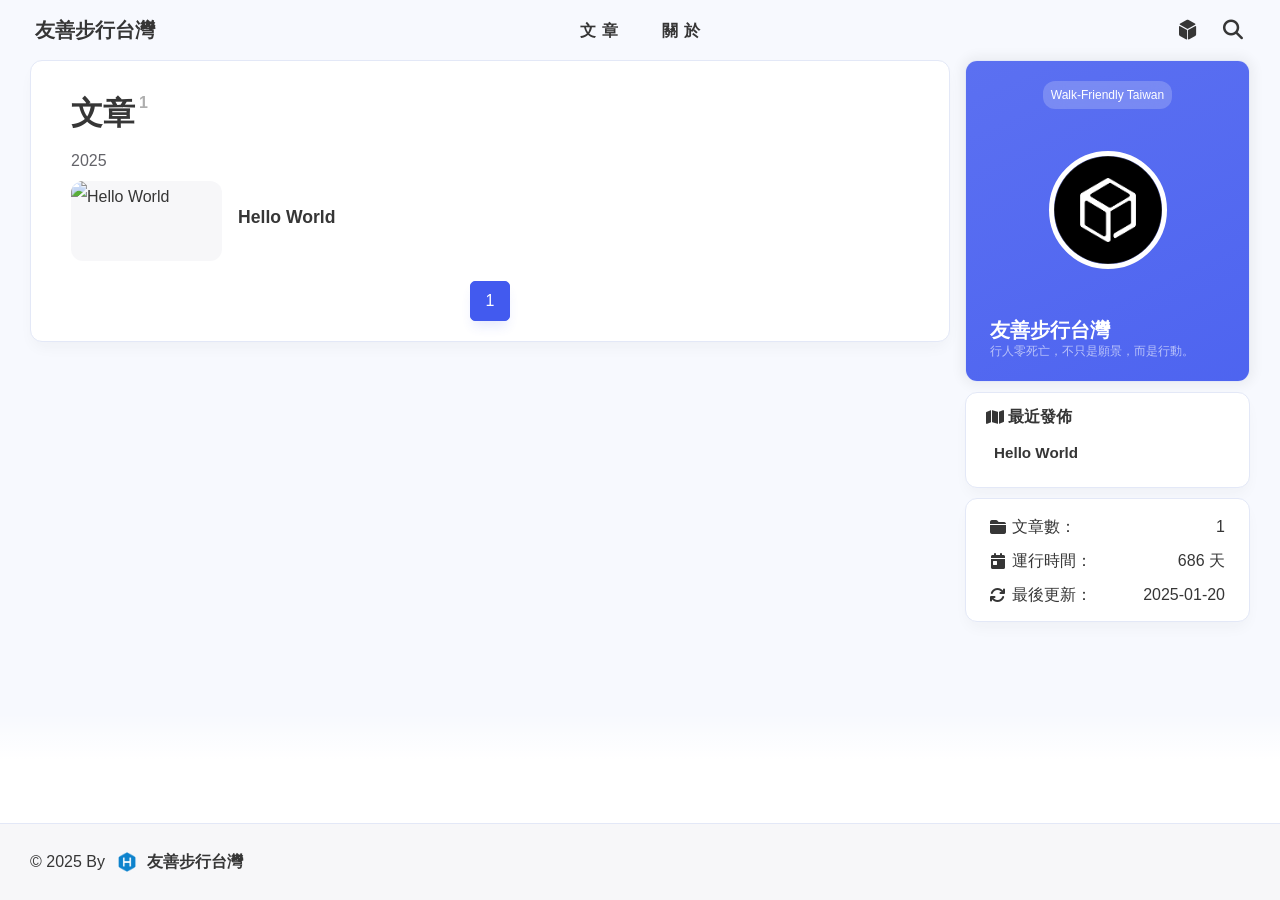
==== commit c2db4e4c: "Site updated: 2025-01-20 10:15:00" ====
--- a/archives/index.html
+++ b/archives/index.html
@@ -149,7 +149,7 @@
     comment: false,
     ai_text: false,
     color: false,
-}</script><meta name="generator" content="Hexo 7.3.0"></head><body id="body"><!-- universe--><canvas id="universe"></canvas><!-- background img--><!-- loading--><!-- console--><!-- sidebar--><div id="sidebar" style="zoom: 1;"><div id="menu-mask" style="display: none;"></div><div id="sidebar-menus"><div class="site-data"><div class="data-item is-center"><div class="data-item-link"><a href="/archives/"><div class="headline">文章</div><div class="length-num">1</div></a></div></div><div class="data-item is-center"><div class="data-item-link"><a href="/categories/"><div class="headline">分類</div><div class="length-num">0</div></a></div></div><div class="data-item is-center"><div class="data-item-link"><a href="/tags/"><div class="headline">標籤</div><div class="length-num">0</div></a></div></div></div><span class="sidebar-menu-item-title">功能</span><div class="sidebar-menu-item"><span class="darkmode_switchbutton menu-child" onclick="sco.switchDarkMode()"><i class="solitude fa-solid fa-circle-half-stroke"></i><span>顯示模式</span></span></div><div class="menus_items"><div class="menus_item"><a class="site-page" href="javascript:void(0);"><span>文章</span></a><ul class="menus_item_child"><li><a class="site-page child" href="/archives/"><i class="solitude  fas fa-folder-closed"></i><span>全部文章</span></a></li><li><a class="site-page child" href="/categories/"><i class="solitude  fas fa-clone"></i><span>全部分類</span></a></li><li><a class="site-page child" href="/tags/"><i class="solitude  fas fa-tags"></i><span>全部TAG</span></a></li></ul></div><div class="menus_item"><a class="site-page" href="javascript:void(0);"><span>關於</span></a><ul class="menus_item_child"><li><a class="site-page child" href="/moment/"><i class="solitude  fas fa-wifi"></i><span>即刻文章</span></a></li><li><a class="site-page child" href="/about/"><i class="solitude  fas fa-wifi"></i><span>關於我們</span></a></li></ul></div></div><span class="sidebar-menu-item-title">標籤</span><div class="card-widget card-tags card-archives card-webinfo card-allinfo"><div class="card-tag-cloud"></div></div></div></div><!-- keyboard--><!-- righhtside--><div class="needEndHide" id="rightside"><div class="rs_hide"><button class="mode" type="button" title="顯示模式切換" onclick="sco.switchDarkMode()"><i class="fas fa-circle-half-stroke"></i></button></div><div class="rs_show"><button class="config" type="button" title="擴展" onclick="document.querySelector(&quot;.rs_hide&quot;).classList.toggle(&quot;show&quot;)"><i class="fas fa-gear fa-spin"></i></button><button class="top" type="button" title="回" onclick="sco.toTop()"><i class="fas fa-arrow-up"></i><span id="percent">0</span></button></div></div><div class="page" id="body-wrap"><header class="not-top-img" id="page-header"><nav class="show" id="nav"><div id="nav-group"><div id="blog_name"><a id="site-name" href="/" title="返回博客主頁"><span class="title">友善步行台灣</span><i class="solitude fa-solid fa-home"></i></a></div><div id="page-name-mask"><div id="page-name"><a id="page-name-text" onclick="sco.toTop()">文章</a></div></div><div id="menus"><div class="menus_items"><div class="menus_item"><a class="site-page" href="javascript:void(0);"><span>文章</span></a><ul class="menus_item_child"><li><a class="site-page child" href="/archives/"><i class="solitude  fas fa-folder-closed"></i><span>全部文章</span></a></li><li><a class="site-page child" href="/categories/"><i class="solitude  fas fa-clone"></i><span>全部分類</span></a></li><li><a class="site-page child" href="/tags/"><i class="solitude  fas fa-tags"></i><span>全部TAG</span></a></li></ul></div><div class="menus_item"><a class="site-page" href="javascript:void(0);"><span>關於</span></a><ul class="menus_item_child"><li><a class="site-page child" href="/moment/"><i class="solitude  fas fa-wifi"></i><span>即刻文章</span></a></li><li><a class="site-page child" href="/about/"><i class="solitude  fas fa-wifi"></i><span>關於我們</span></a></li></ul></div></div></div><div id="nav-left"></div><div id="nav-right"><div class="nav-button" id="randomPost_button"><a class="site-page" onclick="toRandomPost()" title="隨機一篇文章" href="javascript:void(0);"><i class="solitude fa-solid fa-dice-d6"></i></a></div><div class="nav-button" id="search-button"><a class="site-page social-icon search" href="javascript:void(0);" title="搜尋"><i class="solitude fa-solid fa-magnifying-glass"></i></a></div><div id="toggle-menu"><a class="site-page"><i class="solitude fa-solid fa-bars"></i></a></div></div></div></nav></header><main class="layout" id="content-inner"><div id="archive"><div class="article-sort-title">文章<sup>1</sup></div><div class="article-sort"><div class="article-sort-item year">2025</div><div class="article-sort-item"><a class="article-sort-item-img" href="/2025/01/17/hello-world/" title="Hello World"><img src="/" alt="Hello World"></a><div class="article-sort-item-info"><a class="article-sort-item-title" href="/2025/01/17/hello-world/" title="Hello World" onclick="window.event.cancelBubble=true;">Hello World</a><div class="article-sort-item-tags"></div></div></div></div><nav id="pagination"><div class="pagination"><span class="page-number current">1</span><div class="toPageGroup"><input id="toPageText" oninput="value=value.replace(/[^0-9]/g,'')" maxlength="3" title="跳轉到指定頁面" onkeyup="if (this.value === '0') this.value = ''"><a id="toPageButton" onclick="sco.toPage()"><i class="solitude fa-solid fa-angles-right"></i></a></div></div></nav></div><div class="aside-content" id="aside-content"><div class="card-widget card-info"><div class="card-content"><div class="card-info-avatar is-center"><div class="author-info__top-group"><div class="author-info__sayhi" id="author-info__sayhi" onclick="sco.changeWittyWord()"></div></div></div><div class="avatar-img-group"><img class="avatar-img" alt="頭像" src="/img/logo.png"></div><div class="author-info__description_group"><div class="author-info__description">友善步行台灣 (Walk-Friendly Taiwan)，一個致力於推動台灣道路改革與優化的團體。</div></div><div class="author-info__bottom-group"><span class="author-info__bottom-group-left"><div class="author-info__name">友善步行台灣</div><div class="author-info__desc">行人零死亡，不只是願景，而是行動。</div></span><div class="card-info-social-icons is-center"></div></div></div></div><div class="sticky_layout"><div class="card-widget card-recent-post"><div class="item-headline"><i class="solitude fa-solid fa-map"></i><span>最近發佈</span></div><div class="aside-list"><a class="aside-list-item" href="/2025/01/17/hello-world/" title="Hello World"><div class="content"><span class="title" href="/2025/01/17/hello-world/" title="Hello World">Hello World</span></div></a></div></div><div class="card-widget card-tags card-archives card-webinfo card-allinfo"><div class="webinfo"><div class="webinfo-item"><div class="webinfo-item-title"><i class="item-icon fa-solid fa-folder-closed"></i><div class="item-name">文章數：</div></div><div class="item-count">1</div></div><div class="webinfo-item"><div class="webinfo-item-title"><i class="item-icon solitude fa-solid fa-calendar-day"></i><div class="item-name">運行時間：</div></div><div class="item-count" id="runtimeshow"></div></div><div class="webinfo-item"><div class="webinfo-item-title"><i class="item-icon solitude fa-solid fa-arrows-rotate"></i><div class="item-name">最後更新：</div></div><time class="item-count" datetime="2025-01-19T07:54:08.314Z"></time></div></div></div></div></div></main><footer id="footer"><div id="footer_deal"><div class="nolazyload footer_mini_logo" id="footer_mini_logo" title="返回頂部" onclick="sco.toTop()"><img src alt="返回頂部"></div></div><div id="footer-bar"><div class="footer-bar-links"><div class="footer-bar-left"><div class="copyright">© 2025 By&nbsp;<a class="footer-bar-link" href="/"><img class="author-avatar" src="/img/pwa/favicon.png">友善步行台灣</a></div></div></div></div></footer></div><!-- right_menu--><div id="rightMenu"><div class="rightMenu-group rightMenu-small"><div class="rightMenu-item" id="menu-backward"><i class="solitude fa-solid fa-arrow-left"></i></div><div class="rightMenu-item" id="menu-forward"><i class="solitude fa-solid fa-arrow-right"></i></div><div class="rightMenu-item" id="menu-refresh"><i class="solitude fa-solid fa-arrows-rotate"></i></div><div class="rightMenu-item" id="menu-top"><i class="solitude fa-solid fa-arrow-up"></i></div></div><div class="rightMenu-group rightMenu-line rightMenuPlugin"><div class="rightMenu-item" id="menu-copytext"><i class="solitude fa-solid fa-clone"></i><span>複製選中文本</span></div><div class="rightMenu-item" id="menu-pastetext"><i class="solitude fa-solid fa-clipboard"></i><span>貼上文本</span></div><div class="rightMenu-item" id="menu-newwindow"><i class="solitude fa-regular fa-window-maximize"></i><span>新窗口打開</span></div><div class="rightMenu-item" id="menu-copylink"><i class="solitude fa-solid fa-link"></i><span>複製鏈結位址</span></div><div class="rightMenu-item" id="menu-copyimg"><i class="solitude fa-solid fa-clone"></i><span>複製此圖片</span></div><div class="rightMenu-item" id="menu-downloadimg"><i class="solitude fa-solid fa-cloud-arrow-down"></i><span>下載此圖片</span></div><div class="rightMenu-item" id="menu-search"><i class="solitude fa-solid fa-magnifying-glass"></i><span>站內搜索</span></div></div><div class="rightMenu-group rightMenu-line rightMenuOther"><div class="rightMenu-item" id="menu-darkmode" onclick="sco.switchDarkMode()"><i class="solitude fa-solid fa-circle-half-stroke"></i><span class="menu-darkmode-text">深色模式</span></div><div class="rightMenu-item" id="menu-translate"><i class="solitude fa-solid fa-language"></i><span>转为简体</span></div></div></div><div id="rightmenu-mask"></div><!-- inject body--><div><script src="/js/utils.js?v=3.0.3"></script><script src="/js/main.js?v=3.0.3"></script><script src="/js/third_party/waterfall.min.js?v=3.0.3"></script><script src="https://fastly.jsdelivr.net/npm/pjax@0.2.8/pjax.min.js"></script><script src="https://fastly.jsdelivr.net/npm/typeit@8.8.7/dist/index.umd.min.js"></script><script src="/js/third_party/universe.min.js?v=3.0.3"></script><script>dark()
+}</script><meta name="generator" content="Hexo 7.3.0"></head><body id="body"><!-- universe--><canvas id="universe"></canvas><!-- background img--><!-- loading--><!-- console--><!-- sidebar--><div id="sidebar" style="zoom: 1;"><div id="menu-mask" style="display: none;"></div><div id="sidebar-menus"><div class="site-data"><div class="data-item is-center"><div class="data-item-link"><a href="/archives/"><div class="headline">文章</div><div class="length-num">1</div></a></div></div><div class="data-item is-center"><div class="data-item-link"><a href="/categories/"><div class="headline">分類</div><div class="length-num">0</div></a></div></div><div class="data-item is-center"><div class="data-item-link"><a href="/tags/"><div class="headline">標籤</div><div class="length-num">0</div></a></div></div></div><span class="sidebar-menu-item-title">功能</span><div class="sidebar-menu-item"><span class="darkmode_switchbutton menu-child" onclick="sco.switchDarkMode()"><i class="solitude fa-solid fa-circle-half-stroke"></i><span>顯示模式</span></span></div><div class="menus_items"><div class="menus_item"><a class="site-page" href="javascript:void(0);"><span>文章</span></a><ul class="menus_item_child"><li><a class="site-page child" href="/archives/"><i class="solitude  fas fa-folder-closed"></i><span>全部文章</span></a></li><li><a class="site-page child" href="/categories/"><i class="solitude  fas fa-clone"></i><span>全部分類</span></a></li><li><a class="site-page child" href="/tags/"><i class="solitude  fas fa-tags"></i><span>全部TAG</span></a></li></ul></div><div class="menus_item"><a class="site-page" href="javascript:void(0);"><span>關於</span></a><ul class="menus_item_child"><li><a class="site-page child" href="/moment/"><i class="solitude  fas fa-wifi"></i><span>即刻文章</span></a></li><li><a class="site-page child" href="/about/"><i class="solitude  fas fa-wifi"></i><span>關於我們</span></a></li></ul></div></div><span class="sidebar-menu-item-title">標籤</span><div class="card-widget card-tags card-archives card-webinfo card-allinfo"><div class="card-tag-cloud"></div></div></div></div><!-- keyboard--><!-- righhtside--><div class="needEndHide" id="rightside"><div class="rs_hide"><button class="mode" type="button" title="顯示模式切換" onclick="sco.switchDarkMode()"><i class="fas fa-circle-half-stroke"></i></button></div><div class="rs_show"><button class="config" type="button" title="擴展" onclick="document.querySelector(&quot;.rs_hide&quot;).classList.toggle(&quot;show&quot;)"><i class="fas fa-gear fa-spin"></i></button><button class="top" type="button" title="回" onclick="sco.toTop()"><i class="fas fa-arrow-up"></i><span id="percent">0</span></button></div></div><div class="page" id="body-wrap"><header class="not-top-img" id="page-header"><nav class="show" id="nav"><div id="nav-group"><div id="blog_name"><a id="site-name" href="/" title="返回博客主頁"><span class="title">友善步行台灣</span><i class="solitude fa-solid fa-home"></i></a></div><div id="page-name-mask"><div id="page-name"><a id="page-name-text" onclick="sco.toTop()">文章</a></div></div><div id="menus"><div class="menus_items"><div class="menus_item"><a class="site-page" href="javascript:void(0);"><span>文章</span></a><ul class="menus_item_child"><li><a class="site-page child" href="/archives/"><i class="solitude  fas fa-folder-closed"></i><span>全部文章</span></a></li><li><a class="site-page child" href="/categories/"><i class="solitude  fas fa-clone"></i><span>全部分類</span></a></li><li><a class="site-page child" href="/tags/"><i class="solitude  fas fa-tags"></i><span>全部TAG</span></a></li></ul></div><div class="menus_item"><a class="site-page" href="javascript:void(0);"><span>關於</span></a><ul class="menus_item_child"><li><a class="site-page child" href="/moment/"><i class="solitude  fas fa-wifi"></i><span>即刻文章</span></a></li><li><a class="site-page child" href="/about/"><i class="solitude  fas fa-wifi"></i><span>關於我們</span></a></li></ul></div></div></div><div id="nav-left"></div><div id="nav-right"><div class="nav-button" id="randomPost_button"><a class="site-page" onclick="toRandomPost()" title="隨機一篇文章" href="javascript:void(0);"><i class="solitude fa-solid fa-dice-d6"></i></a></div><div class="nav-button" id="search-button"><a class="site-page social-icon search" href="javascript:void(0);" title="搜尋"><i class="solitude fa-solid fa-magnifying-glass"></i></a></div><div id="toggle-menu"><a class="site-page"><i class="solitude fa-solid fa-bars"></i></a></div></div></div></nav></header><main class="layout" id="content-inner"><div id="archive"><div class="article-sort-title">文章<sup>1</sup></div><div class="article-sort"><div class="article-sort-item year">2025</div><div class="article-sort-item"><a class="article-sort-item-img" href="/2025/01/17/hello-world/" title="Hello World"><img src="/" alt="Hello World"></a><div class="article-sort-item-info"><a class="article-sort-item-title" href="/2025/01/17/hello-world/" title="Hello World" onclick="window.event.cancelBubble=true;">Hello World</a><div class="article-sort-item-tags"></div></div></div></div><nav id="pagination"><div class="pagination"><span class="page-number current">1</span><div class="toPageGroup"><input id="toPageText" oninput="value=value.replace(/[^0-9]/g,'')" maxlength="3" title="跳轉到指定頁面" onkeyup="if (this.value === '0') this.value = ''"><a id="toPageButton" onclick="sco.toPage()"><i class="solitude fa-solid fa-angles-right"></i></a></div></div></nav></div><div class="aside-content" id="aside-content"><div class="card-widget card-info"><div class="card-content"><div class="card-info-avatar is-center"><div class="author-info__top-group"><div class="author-info__sayhi" id="author-info__sayhi" onclick="sco.changeWittyWord()"></div></div></div><div class="avatar-img-group"><img class="avatar-img" alt="頭像" src="/img/logo.png"></div><div class="author-info__description_group"><div class="author-info__description">友善步行台灣 (Walk-Friendly Taiwan)，一個致力於推動台灣道路改革與優化的團體。</div></div><div class="author-info__bottom-group"><span class="author-info__bottom-group-left"><div class="author-info__name">友善步行台灣</div><div class="author-info__desc">行人零死亡，不只是願景，而是行動。</div></span><div class="card-info-social-icons is-center"></div></div></div></div><div class="sticky_layout"><div class="card-widget card-recent-post"><div class="item-headline"><i class="solitude fa-solid fa-map"></i><span>最近發佈</span></div><div class="aside-list"><a class="aside-list-item" href="/2025/01/17/hello-world/" title="Hello World"><div class="content"><span class="title" href="/2025/01/17/hello-world/" title="Hello World">Hello World</span></div></a></div></div><div class="card-widget card-tags card-archives card-webinfo card-allinfo"><div class="webinfo"><div class="webinfo-item"><div class="webinfo-item-title"><i class="item-icon fa-solid fa-folder-closed"></i><div class="item-name">文章數：</div></div><div class="item-count">1</div></div><div class="webinfo-item"><div class="webinfo-item-title"><i class="item-icon solitude fa-solid fa-calendar-day"></i><div class="item-name">運行時間：</div></div><div class="item-count" id="runtimeshow"></div></div><div class="webinfo-item"><div class="webinfo-item-title"><i class="item-icon solitude fa-solid fa-arrows-rotate"></i><div class="item-name">最後更新：</div></div><time class="item-count" datetime="2025-01-20T02:14:59.477Z"></time></div></div></div></div></div></main><footer id="footer"><div id="footer_deal"><div class="nolazyload footer_mini_logo" id="footer_mini_logo" title="返回頂部" onclick="sco.toTop()"><img src alt="返回頂部"></div></div><div id="footer-bar"><div class="footer-bar-links"><div class="footer-bar-left"><div class="copyright">© 2025 By&nbsp;<a class="footer-bar-link" href="/"><img class="author-avatar" src="/img/pwa/favicon.png">友善步行台灣</a></div></div></div></div></footer></div><!-- right_menu--><div id="rightMenu"><div class="rightMenu-group rightMenu-small"><div class="rightMenu-item" id="menu-backward"><i class="solitude fa-solid fa-arrow-left"></i></div><div class="rightMenu-item" id="menu-forward"><i class="solitude fa-solid fa-arrow-right"></i></div><div class="rightMenu-item" id="menu-refresh"><i class="solitude fa-solid fa-arrows-rotate"></i></div><div class="rightMenu-item" id="menu-top"><i class="solitude fa-solid fa-arrow-up"></i></div></div><div class="rightMenu-group rightMenu-line rightMenuPlugin"><div class="rightMenu-item" id="menu-copytext"><i class="solitude fa-solid fa-clone"></i><span>複製選中文本</span></div><div class="rightMenu-item" id="menu-pastetext"><i class="solitude fa-solid fa-clipboard"></i><span>貼上文本</span></div><div class="rightMenu-item" id="menu-newwindow"><i class="solitude fa-regular fa-window-maximize"></i><span>新窗口打開</span></div><div class="rightMenu-item" id="menu-copylink"><i class="solitude fa-solid fa-link"></i><span>複製鏈結位址</span></div><div class="rightMenu-item" id="menu-copyimg"><i class="solitude fa-solid fa-clone"></i><span>複製此圖片</span></div><div class="rightMenu-item" id="menu-downloadimg"><i class="solitude fa-solid fa-cloud-arrow-down"></i><span>下載此圖片</span></div><div class="rightMenu-item" id="menu-search"><i class="solitude fa-solid fa-magnifying-glass"></i><span>站內搜索</span></div></div><div class="rightMenu-group rightMenu-line rightMenuOther"><div class="rightMenu-item" id="menu-darkmode" onclick="sco.switchDarkMode()"><i class="solitude fa-solid fa-circle-half-stroke"></i><span class="menu-darkmode-text">深色模式</span></div><div class="rightMenu-item" id="menu-translate"><i class="solitude fa-solid fa-language"></i><span>转为简体</span></div></div></div><div id="rightmenu-mask"></div><!-- inject body--><div><script src="/js/utils.js?v=3.0.3"></script><script src="/js/main.js?v=3.0.3"></script><script src="/js/third_party/waterfall.min.js?v=3.0.3"></script><script src="https://fastly.jsdelivr.net/npm/pjax@0.2.8/pjax.min.js"></script><script src="https://fastly.jsdelivr.net/npm/typeit@8.8.7/dist/index.umd.min.js"></script><script src="/js/third_party/universe.min.js?v=3.0.3"></script><script>dark()
 </script><script src="/js/tw_cn.js?v=3.0.3"></script><script src="https://fastly.jsdelivr.net/npm/node-snackbar@0.1.16/dist/snackbar.min.js"></script><script src="https://fastly.jsdelivr.net/npm/medium-zoom@1.1.0/dist/medium-zoom.min.js"></script><script src="https://fastly.jsdelivr.net/npm/@fancyapps/ui@5.0.36/dist/fancybox/fancybox.umd.min.js"></script><script src="https://fastly.jsdelivr.net/npm/swiper@11.0.5/swiper-bundle.min.js"></script><script src="https://fastly.jsdelivr.net/npm/colorthief@2.6.0/dist/color-thief.min.js"></script><script src="/js/covercolor/local.js?v=3.0.3"></script><script>window.paceOptions = {
   restartOnPushState: false
 }
